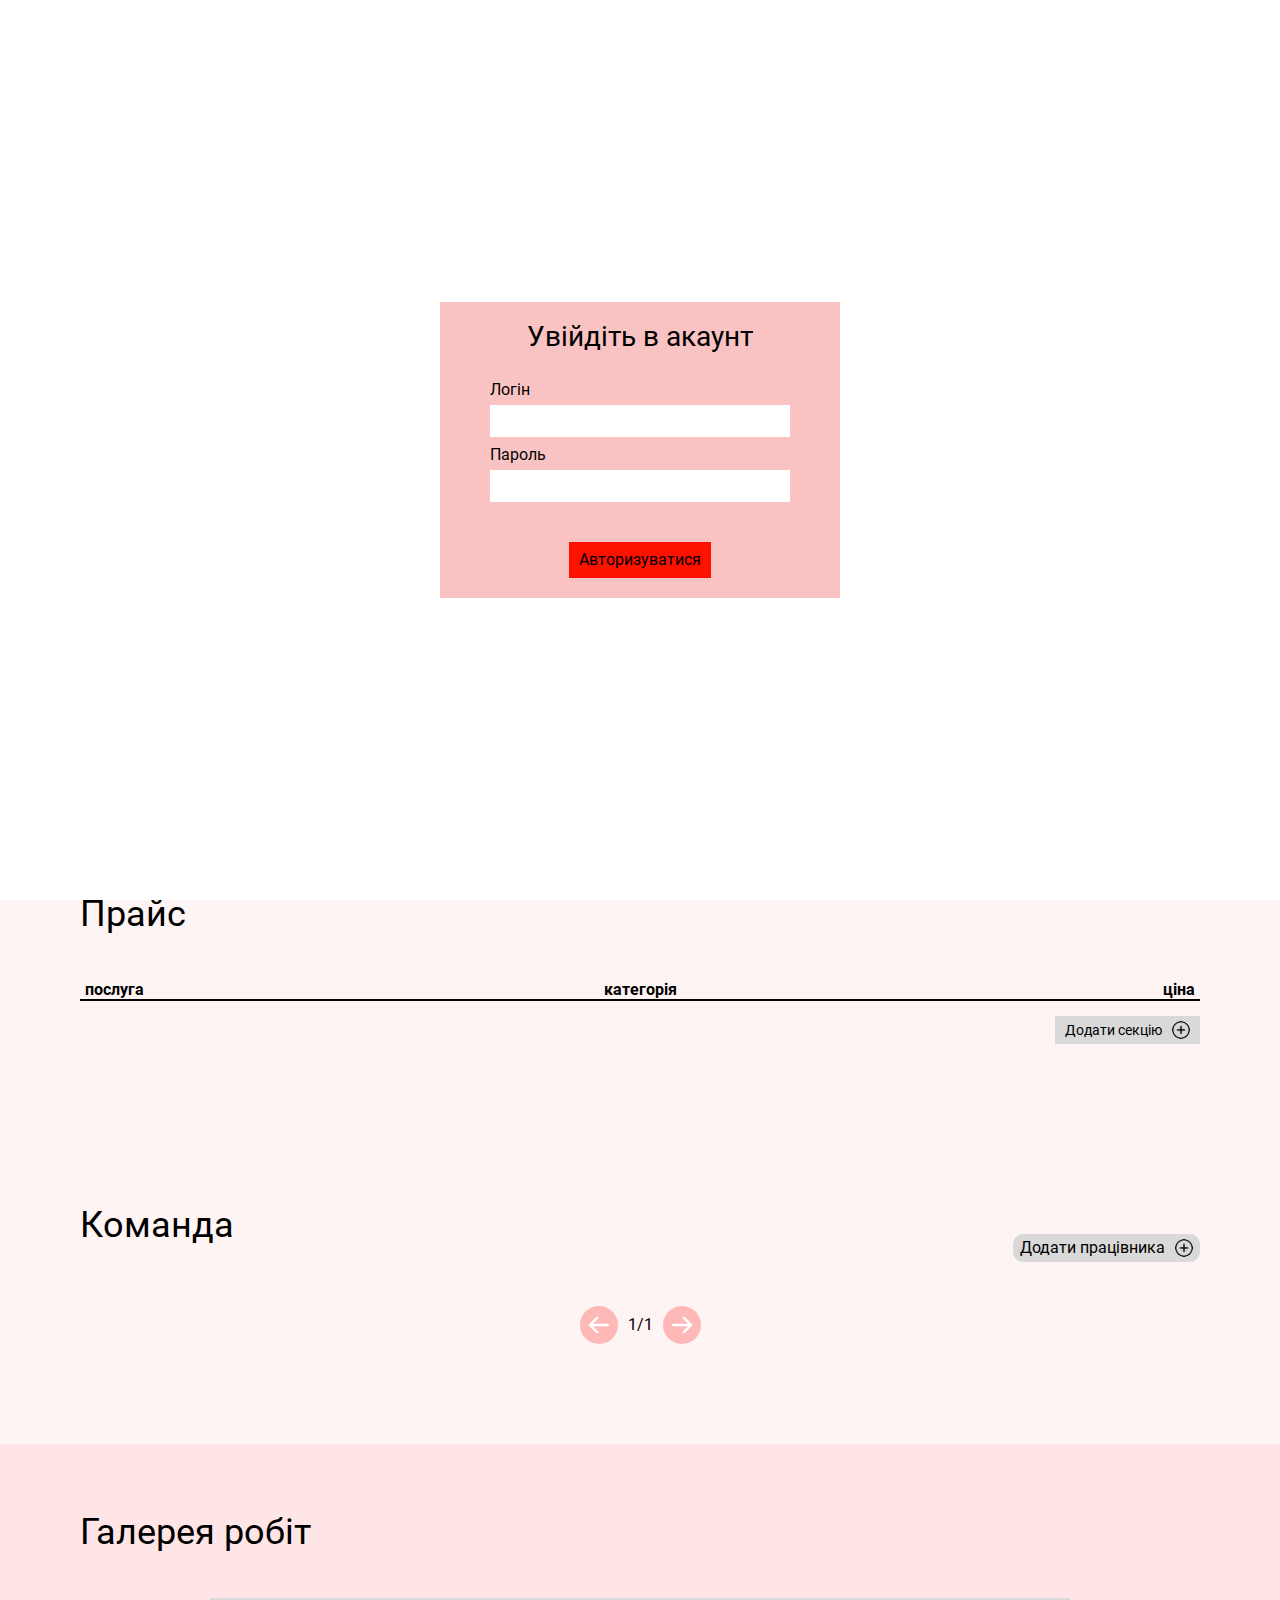
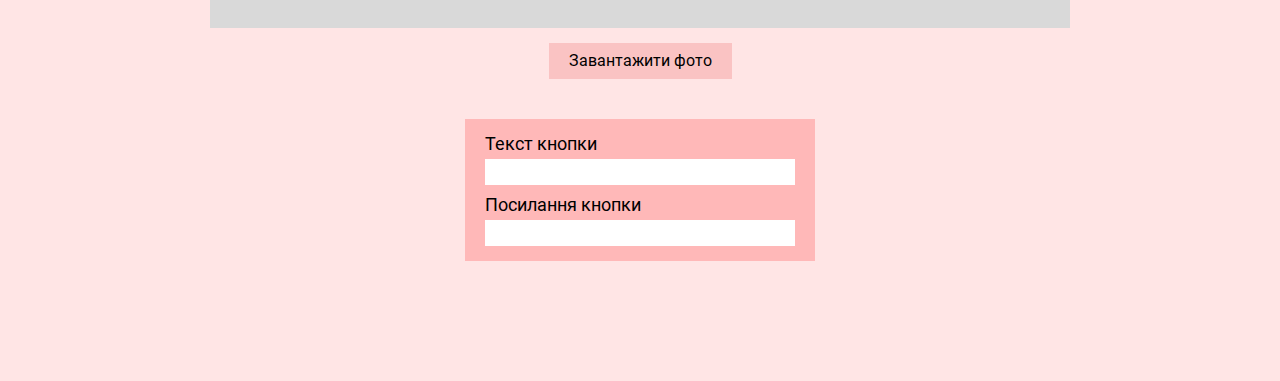
==== admin.html @ a722ee92 "Add files via upload" ====
<!DOCTYPE html>
<html id="adminPage" lang="en">
  <head>
  <meta charset="UTF-8" />
  <meta http-equiv="X-UA-Compatible" content="IE=edge" />
  <meta name="viewport" content="width=device-width, initial-scale=1.0" />
  <link rel="stylesheet" href="css/style.min.css?_v=20230524233404" />
  <title>adimn page</title>
</head>

  <body>
    <header id="adminHeader" class="header admin-header">
  <div class="admin-header__container">
    <div class="admin-header__content">
      <div class="admin-header__logo">Karamel</div>
      <div class="admin-header__controls admin-header-controls">
        <a
          class="button save-changes-button button-thin admin-header-controls__save-button"
          >Зберегти зміни</a
        >
      </div>
    </div>
  </div>
</header>

    <div class="wrapper admin-wrapper">
      <div class="admin-login" id="admin-login-form">
  <div class="admin-login-content">
    <div class="admin-login__title">Увійдіть в акаунт</div>
    <div class="admin-login__input-block">
      <label for="admin-login-username">Логін</label>
      <input id="admin-login-username" type="text" />
    </div>
    <div class="admin-login__input-block">
      <label for="admin-login-password">Пароль</label>
      <input id="admin-login-password" type="text" />
    </div>
    <div class="admin-login__submit-btn" id="admin-login__submit-btn">
      Авторизуватися
    </div>
  </div>
</div>

      <section class="hero" id="hero">
  <div class="hero__container">
    <div class="hero__content">
      <h2 class="hero__title">Домашня сторінка</h2>
      <div class="hero-content__block content-block">
        <div class="content-block__text">
          <div class="hero-input-block">
            <label for="hero-title" class="hero-input__title">Заголовок</label>
            <input
              type="text"
              id="hero-title"
              placeholder="Ведіть заголовок"
              class="hero-input__input"
            />
          </div>
          <div class="hero-input-block">
            <label for="hero-descr" class="hero-input__title"
              >Текст опису</label
            >
            <input
              type="text"
              id="hero-descr"
              placeholder="Ведіть опис"
              class="hero-input__input"
            />
          </div>

          <div class="hero-input-block">
            <label for="hero-services-block" class="hero-input__title"
              >Назва послуг</label
            >
            <div
              class="hero-input-block__menu hero-menu"
              id="hero-services-block"
            >
              <div class="hero-menu__add">+</div>
              <div class="hero-menu__content menu-content"></div>
            </div>
          </div>

          <div class="hero-input-block">
            <label for="hero-button" class="hero-input__title"
              >Текст кнопки</label
            >
            <input
              type="text"
              id="hero-button"
              placeholder="Ведіть текст кнопки"
              class="hero-input__input"
            />
          </div>
        </div>
        <div class="content-block__slider">
          <div class="hero-input-block">
            <label for="hero-slider" class="hero-input__title"
              >Зображення слайдера</label
            >
            <div class="slider-image-block"></div>
            <label for="hero-slider-button" class="hero-slider-button"
              >Завантажити фото</label
            >
            <input
              type="file"
              id="hero-slider-button"
              placeholder="Ведіть
            заголовок"
              class="hero-input__input hero-input-slider"
              accept="image/*"
              multiple
            />
          </div>
        </div>
      </div>
    </div>
  </div>
</section>
<section id="services" class="services">
  <div class="services__container">
    <div class="services__content">
      <div class="services-header">
        <h2 class="title services__title">Послуги</h2>
        <div class="add-services-button">
          <span>Додати послугу</span><img src="img/add-icon.svg" alt="" />
        </div>
      </div>
      <div class="services__list services-list">
        <!-- <div class="services-list__item services-item" id="services-item-01">
          <div class="close-list-item">x</div>
          <div class="services-item__element services-item__photo-block">
            <div class="services-item__photo"></div>
            <label
              for="services-item-01-inputFile"
              class="services-item__inputFile-button"
              >Завантажити фото</label
            >
            <input
              type="file"
              id="services-item-01-inputFile"
              class="services-item__inputFile"
              accept="image/*"
            />
          </div>
          <div class="services-item__element services-item__element-text">
            <label for="services-item-01-title" class="services-item__title"
              >Заголовок</label
            >
            <input
              type="text"
              id="services-item-01-title"
              placeholder="Ведіть заголовок"
              class="services-item__input"
            />
          </div>
          <div class="services-item__element services-item__element-text">
            <label for="services-item-01-descr" class="services-item__descr"
              >Опис</label
            >
            <input
              type="text"
              id="services-item-01-descr"
              placeholder="Ведіть опис"
              class="services-item__input"
            />
          </div>
        </div> -->
      </div>
    </div>
  </div>
</section>
<section id="price" class="price">
  <div class="price__container">
    <div class="price__content">
      <h2 class="title price__title">Прайс</h2>
      <div class="price-list">
        <div class="price-list__content">
          <div class="price-list-categories">
            <p class="price-list-categories_item">послуга</p>
            <p class="price-list-categories_item">категорія</p>
            <p class="price-list-categories_item">ціна</p>
          </div>
          <div class="price-list__content-categories">
            <!-- <div class="price-section-block">
              <div class="price-list__section price-section">
                <div class="price-section__header section-header">
                  <p class="section-header__text">
                    <input
                      type="text"
                      placeholder="Назва секції"
                      class="section-header__text-input"
                    />
                  </p>
                </div>
                <div class="price-section__body">
                  <div class="price-section__item section-item">
                    <div class="section-item-wrapper">
                      <p class="section-item__text section-item__option">
                        <input
                          type="text"
                          placeholder="Назва послуги"
                          class="section-item__option-input"
                        />
                      </p>
                      <p class="section-item__text section-item__price">
                        <input
                          type="text"
                          placeholder="Ціна послуги"
                          class="section-item__price-input"
                        />
                      </p>
                    </div>
                    <div class="section-item-close-btn"></div>
                  </div>
                </div>
              </div>
              <div class="price-section-block__add-item">
                <span>Додати ціну</span><img src="img/add-icon.svg" alt="" />
              </div>
            </div> -->
          </div>
          <div class="price-list__add-section">
            <span>Додати секцію</span>
            <img src="img/add-icon.svg" alt="" />
          </div>
        </div>
      </div>
    </div>
  </div>
</section>

<section id="team" class="team">
  <div class="team__container">
    <div class="team__content">
      <div class="team__content-header">
        <h2 class="title team__title">Команда</h2>
        <div class="team-add-member">
          <span>Додати працівника</span> <img src="img/add-icon.svg" alt="" />
        </div>
      </div>
      <div class="team__block">
        <div class="team-swiper-02 team-swiper swiper">
          <div class="team-swiper-wrapper swiper-wrapper">
            <!-- <div class="team-swiper-slide swiper-slide swiper-slide-01">
              <div class="remove-team-slide">x</div>
              <div class="team-swiper-slide__content">
                <div class="team-swiper-slide__img-block">
                  <div class="team-swiper-slide__img"></div>
                  <label for="swiper-slide-01-inputFile"
                    >Завантажити фото</label
                  >
                  <input
                    type="file"
                    id="swiper-slide-01-inputFile"
                    accept="image/*"
                  />
                </div>
                <div class="team-swiper-slide__text-block text-block">
                  <div class="text-block__position">
                    <label for="swiper-slide-01-position">Посада</label>
                    <input
                      type="text"
                      id="swiper-slide-01-position"
                      class="team-swiper-slide__inputFile"
                    />
                  </div>
                  <div class="text-block__name">
                    <label for="swiper-slide-01-name">Ім'я</label>
                    <input type="text" id="swiper-slide-01-name" />
                  </div>
                  <p class="text-block__experience">
                    <label for="swiper-slide-01-experience">Досвід</label>
                    <input type="text" id="swiper-slide-01-experience" />
                  </p>
                  <div class="text-block__description">
                    <label for="swiper-slide-01-description">Опис</label>
                    <textarea
                      id="swiper-slide-01-description"
                      name=""
                    ></textarea>
                  </div>
                  <div class="text-block__personal-services personal-services">
                    <div class="personal-services-input-block">
                      <h2 class="personal-services__title">Назва послуг</h2>
                      <div
                        class="personal-services-input-block__menu personal-services-menu"
                        id="personal-service__services-block"
                      >
                        <div class="personal-services-menu__add">+</div>
                        <div
                          class="personal-services-menu__content menu-content"
                        >
                          <div class="menu-content__item content-item">
                            <input type="text" class="content-item__input" />
                            <button class="content-item__remove">-</button>
                          </div>
                          <div class="menu-content__item content-item">
                            <input type="text" class="content-item__input" />
                            <button class="content-item__remove">-</button>
                          </div>
                        </div>
                      </div>
                    </div>
                  </div>
                  <div class="text-block__navigation navigation">
                    <div class="navigation__contacts contacts">
                      <p class="contacts__text">Контакти</p>
                      <div class="contacts-input-block">
                        <div class="contacts-input-block__header">
                          <div class="add-contacts-button">+</div>
                        </div>
                        <div class="contacts-input-block__body contacts-body">
                          <div class="contacts-body__item item-body">
                            <div class="close-item-btn">x</div>
                            <div class="item-body__item item-file">
                              <span
                                ><img src="img/telegram.svg" alt=""
                              /></span>
                              <label for="swiper-slide-01-contactsImg-1"
                                >Завантажити фото</label
                              >
                              <input
                                type="file"
                                id="swiper-slide-01-contactsImg-1"
                                accept="image/*"
                              />
                            </div>
                            <div class="item-body__item item-link">
                              <span>Посилання</span>
                              <input type="text" class="item-link-input" />
                            </div>
                          </div>
                        </div>
                      </div>
                    </div>
                  </div>
                </div>
              </div>
            </div> -->
          </div>
          <div class="team-swiper-navigation">
            <div class="team-swiper-navigation__button swiper-button-prev">
              <img src="img/arrow-left.svg" alt="" />
            </div>
            <div class="team-swiper-navigation__score"></div>
            <div class="team-swiper-navigation__button swiper-button-next">
              <img src="img/arrow-right.svg" alt="" />
            </div>
          </div>
        </div>
      </div>
    </div>
  </div>
</section>

<!-- gallery -->

<section id="gallery" class="gallery">
  <div class="gallery__container">
    <div class="gallery__content">
      <h2 class="title gallery__title">Галерея робіт</h2>
      <div class="gallery-block">
        <div class="gallery-block__body gallery-body">
          <!-- <div class="gallery-body__item"><img src="" alt="" /></div>
          <div class="gallery-body__item"><img src="" alt="" /></div>
          <div class="gallery-body__item"><img src="" alt="" /></div>
          <div class="gallery-body__item"><img src="" alt="" /></div>
          <div class="gallery-body__item"><img src="" alt="" /></div>
          <div class="gallery-body__item"><img src="" alt="" /></div> -->
        </div>
        <div class="gallery-block__input">
          <label for="gallery-inputFile">Завантажити фото</label>
          <input type="file" id="gallery-inputFile" accept="image/*" multiple />
        </div>
      </div>

      <div class="gallery__button button-gallery">
        <div class="button-gallery__item button-gallery__item-text">
          <span>Текст кнопки</span>
          <input type="text" />
        </div>
        <div class="button-gallery__item button-gallery__item-link">
          <span>Посилання кнопки</span>
          <input type="text" />
        </div>
      </div>
    </div>
  </div>
</section>

    </div>
    
    <script src="js/app.min.js?_v=20230524233404"></script>
  </body>
</html>
---- css/style.min.css ----
@font-face{font-family:Roboto;font-display:swap;src:url(../fonts/Roboto-Black.woff2) format("woff2"),url(../fonts/Roboto-Black.woff) format("woff");font-weight:900;font-style:normal}@font-face{font-family:Roboto;font-display:swap;src:url(../fonts/Roboto-Bold.woff2) format("woff2"),url(../fonts/Roboto-Bold.woff) format("woff");font-weight:700;font-style:normal}@font-face{font-family:Roboto;font-display:swap;src:url(../fonts/Roboto-Light.woff2) format("woff2"),url(../fonts/Roboto-Light.woff) format("woff");font-weight:300;font-style:normal}@font-face{font-family:Roboto;font-display:swap;src:url(../fonts/Roboto-Medium.woff2) format("woff2"),url(../fonts/Roboto-Medium.woff) format("woff");font-weight:500;font-style:normal}@font-face{font-family:Roboto;font-display:swap;src:url(../fonts/Roboto-Regular.woff2) format("woff2"),url(../fonts/Roboto-Regular.woff) format("woff");font-weight:400;font-style:normal}*,::after,::before{padding:0;margin:0;border:0;box-sizing:border-box}body,html{height:100%;line-height:1;font-style:normal;scroll-behavior:smooth}a{text-decoration:none;color:inherit;cursor:pointer}h1,h2,h3,h4,h5{padding:0;margin:0}img{width:100%;max-width:100%;height:auto}li,ul{list-style:none}.wrapper{min-height:100%;display:flex;flex-direction:column}main{flex:1 1 auto;min-height:100vh}@font-face{font-family:swiper-icons;src:url("data:application/font-woff;charset=utf-8;base64, [base64]//wADZ2x5ZgAAAywAAADMAAAD2MHtryVoZWFkAAABbAAAADAAAAA2E2+eoWhoZWEAAAGcAAAAHwAAACQC9gDzaG10eAAAAigAAAAZAAAArgJkABFsb2NhAAAC0AAAAFoAAABaFQAUGG1heHAAAAG8AAAAHwAAACAAcABAbmFtZQAAA/gAAAE5AAACXvFdBwlwb3N0AAAFNAAAAGIAAACE5s74hXjaY2BkYGAAYpf5Hu/j+W2+MnAzMYDAzaX6QjD6/4//Bxj5GA8AuRwMYGkAPywL13jaY2BkYGA88P8Agx4j+/8fQDYfA1AEBWgDAIB2BOoAeNpjYGRgYNBh4GdgYgABEMnIABJzYNADCQAACWgAsQB42mNgYfzCOIGBlYGB0YcxjYGBwR1Kf2WQZGhhYGBiYGVmgAFGBiQQkOaawtDAoMBQxXjg/wEGPcYDDA4wNUA2CCgwsAAAO4EL6gAAeNpj2M0gyAACqxgGNWBkZ2D4/wMA+xkDdgAAAHjaY2BgYGaAYBkGRgYQiAHyGMF8FgYHIM3DwMHABGQrMOgyWDLEM1T9/w8UBfEMgLzE////P/5//f/V/xv+r4eaAAeMbAxwIUYmIMHEgKYAYjUcsDAwsLKxc3BycfPw8jEQA/[base64]/uznmfPFBNODM2K7MTQ45YEAZqGP81AmGGcF3iPqOop0r1SPTaTbVkfUe4HXj97wYE+yNwWYxwWu4v1ugWHgo3S1XdZEVqWM7ET0cfnLGxWfkgR42o2PvWrDMBSFj/IHLaF0zKjRgdiVMwScNRAoWUoH78Y2icB/yIY09An6AH2Bdu/UB+yxopYshQiEvnvu0dURgDt8QeC8PDw7Fpji3fEA4z/PEJ6YOB5hKh4dj3EvXhxPqH/SKUY3rJ7srZ4FZnh1PMAtPhwP6fl2PMJMPDgeQ4rY8YT6Gzao0eAEA409DuggmTnFnOcSCiEiLMgxCiTI6Cq5DZUd3Qmp10vO0LaLTd2cjN4fOumlc7lUYbSQcZFkutRG7g6JKZKy0RmdLY680CDnEJ+UMkpFFe1RN7nxdVpXrC4aTtnaurOnYercZg2YVmLN/d/gczfEimrE/fs/bOuq29Zmn8tloORaXgZgGa78yO9/cnXm2BpaGvq25Dv9S4E9+5SIc9PqupJKhYFSSl47+Qcr1mYNAAAAeNptw0cKwkAAAMDZJA8Q7OUJvkLsPfZ6zFVERPy8qHh2YER+3i/BP83vIBLLySsoKimrqKqpa2hp6+jq6RsYGhmbmJqZSy0sraxtbO3sHRydnEMU4uR6yx7JJXveP7WrDycAAAAAAAH//wACeNpjYGRgYOABYhkgZgJCZgZNBkYGLQZtIJsFLMYAAAw3ALgAeNolizEKgDAQBCchRbC2sFER0YD6qVQiBCv/H9ezGI6Z5XBAw8CBK/m5iQQVauVbXLnOrMZv2oLdKFa8Pjuru2hJzGabmOSLzNMzvutpB3N42mNgZGBg4GKQYzBhYMxJLMlj4GBgAYow/P/PAJJhLM6sSoWKfWCAAwDAjgbRAAB42mNgYGBkAIIbCZo5IPrmUn0hGA0AO8EFTQAA") format("woff");font-weight:400;font-style:normal}:root{--swiper-theme-color:#007aff}.swiper{margin-left:auto;margin-right:auto;position:relative;overflow:hidden;list-style:none;padding:0;z-index:1}.swiper-vertical>.swiper-wrapper{flex-direction:column}.swiper-wrapper{position:relative;width:100%;height:100%;z-index:1;display:flex;transition-property:transform;box-sizing:content-box}.swiper-android .swiper-slide,.swiper-wrapper{transform:translate3d(0,0,0)}.swiper-pointer-events{touch-action:pan-y}.swiper-pointer-events.swiper-vertical{touch-action:pan-x}.swiper-slide{flex-shrink:0;width:100%;height:100%;position:relative;transition-property:transform}.swiper-slide-invisible-blank{visibility:hidden}.swiper-autoheight,.swiper-autoheight .swiper-slide{height:auto}.swiper-autoheight .swiper-wrapper{align-items:flex-start;transition-property:transform,height}.swiper-backface-hidden .swiper-slide{transform:translateZ(0);-webkit-backface-visibility:hidden;backface-visibility:hidden}.swiper-3d,.swiper-3d.swiper-css-mode .swiper-wrapper{perspective:1200px}.swiper-3d .swiper-cube-shadow,.swiper-3d .swiper-slide,.swiper-3d .swiper-slide-shadow,.swiper-3d .swiper-slide-shadow-bottom,.swiper-3d .swiper-slide-shadow-left,.swiper-3d .swiper-slide-shadow-right,.swiper-3d .swiper-slide-shadow-top,.swiper-3d .swiper-wrapper{transform-style:preserve-3d}.swiper-3d .swiper-slide-shadow,.swiper-3d .swiper-slide-shadow-bottom,.swiper-3d .swiper-slide-shadow-left,.swiper-3d .swiper-slide-shadow-right,.swiper-3d .swiper-slide-shadow-top{position:absolute;left:0;top:0;width:100%;height:100%;pointer-events:none;z-index:10}.swiper-3d .swiper-slide-shadow{background:rgba(0,0,0,.15)}.swiper-3d .swiper-slide-shadow-left{background-image:linear-gradient(to left,rgba(0,0,0,.5),rgba(0,0,0,0))}.swiper-3d .swiper-slide-shadow-right{background-image:linear-gradient(to right,rgba(0,0,0,.5),rgba(0,0,0,0))}.swiper-3d .swiper-slide-shadow-top{background-image:linear-gradient(to top,rgba(0,0,0,.5),rgba(0,0,0,0))}.swiper-3d .swiper-slide-shadow-bottom{background-image:linear-gradient(to bottom,rgba(0,0,0,.5),rgba(0,0,0,0))}.swiper-css-mode>.swiper-wrapper{overflow:auto;scrollbar-width:none;-ms-overflow-style:none}.swiper-css-mode>.swiper-wrapper::-webkit-scrollbar{display:none}.swiper-css-mode>.swiper-wrapper>.swiper-slide{scroll-snap-align:start start}.swiper-horizontal.swiper-css-mode>.swiper-wrapper{scroll-snap-type:x mandatory}.swiper-vertical.swiper-css-mode>.swiper-wrapper{scroll-snap-type:y mandatory}.swiper-centered>.swiper-wrapper::before{content:"";flex-shrink:0;order:9999}.swiper-centered.swiper-horizontal>.swiper-wrapper>.swiper-slide:first-child{-webkit-margin-start:var(--swiper-centered-offset-before);margin-inline-start:var(--swiper-centered-offset-before)}.swiper-centered.swiper-horizontal>.swiper-wrapper::before{height:100%;width:var(--swiper-centered-offset-after)}.swiper-centered.swiper-vertical>.swiper-wrapper>.swiper-slide:first-child{-webkit-margin-before:var(--swiper-centered-offset-before);margin-block-start:var(--swiper-centered-offset-before)}.swiper-centered.swiper-vertical>.swiper-wrapper::before{width:100%;height:var(--swiper-centered-offset-after)}.swiper-centered>.swiper-wrapper>.swiper-slide{scroll-snap-align:center center}body,html{background-color:#fff4f4;font-family:Roboto;font-weight:400}[class*=__container]{max-width:71.875rem;margin:0 auto;padding:0 .9375rem}.d-none{display:none!important}.title{font-weight:400;font-size:36px;line-height:42px;color:#000}.text{font-weight:400;font-size:16px;line-height:19px;color:#919299}.button{display:inline-block;background:#ff6060;border-radius:10px;color:#fff;cursor:pointer;padding:5px 15px;font-family:Roboto;font-size:1.125rem;line-height:111.1111111111%;transition:all .5s ease}.button:hover{background:#fd7b7b}.button-thin{border-radius:20px;border:1px solid #fff;padding:5px 20px;transition:all .5s ease;background-color:transparent}.button-thin:hover{color:#ff6060;background-color:#fff}input{outline:0}.burger{width:1.5rem;height:1.5rem;position:relative;cursor:pointer;position:relative;background-color:transparent}.burger__line{background-color:#fff;height:10%;width:100%;transition:all .3s ease;left:0;top:0;content:"";position:absolute}.burger__line:nth-child(1){top:23.25%}.burger__line:nth-child(2){top:46.5%}.burger__line:nth-child(3){top:69.75%}._header-scroll{position:absolute!important;top:-100%!important;left:0!important;background-color:rgba(247,245,245,.779)}._header-scroll .header__content{padding:1.875rem 0}._header-show{top:0;left:0}.toggler{display:flex;align-items:center;max-width:270px;width:100%;position:relative;background-color:#76d2f0;border:.3px solid #000;box-shadow:0 4px 4px rgba(0,0,0,.25);border-radius:7px;padding:6px 6px;outline:0;-webkit-tap-highlight-color:transparent}.toggle{position:absolute;inset:0;width:100%;height:100%;z-index:5;cursor:pointer;-moz-appearance:none;appearance:none;-webkit-appearance:none}.toggler__button{content:"";position:absolute;top:0;left:0;width:50%;height:100%;background-color:#76d2f0;z-index:2;border-radius:7px}.toggler__button-active{right:0;left:auto;top:0}.toggler__text{flex:1 1 50%;font-size:16px;line-height:160%;position:relative;z-index:3;-webkit-user-select:none;-moz-user-select:none;user-select:none;text-align:center}.toggler__text-left{color:#000}.toggler__text-right{color:rgba(1,7,13,.4)}.dropdown{margin:5px 5px;position:relative;flex:0 1 calc(50% - 10px);min-width:8.375rem}.dropdown__button{display:flex;justify-content:space-between;align-items:center;position:relative;width:100%;text-align:left;border-radius:6px;min-height:2.1875rem;height:100%;padding:.3125rem .625rem;font-family:Roboto;font-weight:400;font-size:16px;line-height:112.5%;text-shadow:0 4px 4px rgba(0,0,0,.25);background-color:#fff;cursor:pointer}.dropdown__button-text{-webkit-user-select:none;-moz-user-select:none;user-select:none;color:#000}.dropdown__button-img{flex:0 0 1.25rem;height:20px;justify-self:end;transition:all .5s ease}.dropdown__button--active,.dropdown__button:focus{outline:0;box-shadow:0 0 0 3px rgba(58,58,58,.3)}.dropdown__button--active img,.dropdown__button:focus img{transform:rotateZ(-180deg)}.dropdown__list{display:none;position:absolute;left:0;top:100%;margin:0;padding:0;list-style-type:none;background:#fff;box-shadow:0 4px 8px #2e2e2e;overflow:hidden;border-radius:6px;width:100%;max-height:250px;overflow-y:auto;z-index:1}.dropdown__list::-webkit-scrollbar{width:10px;background-color:inherit}.dropdown__list::-webkit-scrollbar-track{width:100%;background-color:#2e2e2e;border:.3px solid #000}.dropdown__list::-webkit-scrollbar-thumb{background-color:#535353;border-radius:15px}.dropdown__list-item{background-color:#fff;margin:0;padding:0;border:1px solid #2e2e2e;border-bottom:0;padding:7px 10px;font-size:16px;text-shadow:0 4px 4px rgba(0,0,0,.25);cursor:pointer}.dropdown__list-item:first-child{border-radius:6px 6px 0 0}.dropdown__list-item:last-child{border-radius:0 0 6px 6px;border-bottom:1px solid #2e2e2e}.dropdown__list-item:hover{background:#ffe5e5}.dropdown__list--visible{display:block!important}.popup-gallery{position:fixed;top:0;left:0;width:100%;height:100%;z-index:56}.popup-gallery__wrapper{position:relative;width:100%;height:100%;overflow-y:auto;padding:0 10px;background-color:rgba(0,0,0,.7)}.popup-gallery__content{width:100%;max-width:600px;height:100%;display:flex;flex-direction:column;align-items:center;margin:0 auto}.popup-gallery__close-btn{position:absolute;top:0;right:0;width:24px;height:24px;cursor:pointer}.popup-gallery__img{position:relative;margin:auto 0;padding-top:30px;width:100%}.header{color:#fff;background-color:#ff6060;z-index:50}.header__content{padding:16px 0;display:flex;flex-direction:row;align-items:center;-moz-column-gap:20px;column-gap:20px}.header__logo{font-weight:400;font-size:1.75rem;line-height:117.8571428571%}.header__nav-wrapper{flex:1 1 auto}.header__nav-wrapper .header-nav .header-nav-content{display:flex;justify-content:center;align-items:center;-moz-column-gap:1.25rem;column-gap:1.25rem;cursor:pointer;font-size:1rem;line-height:112.5%}.header__nav-wrapper .header-nav .header-nav-content__item{position:relative}.header__nav-wrapper .header-nav .header-nav-content__item::before{content:"";position:absolute;bottom:-5px;left:0;width:0;height:2px;background-color:#fff;transition:all .4s ease}.header__nav-wrapper .header-nav .header-nav-content__item:hover::before{width:100%}.header__nav-wrapper.nav-header-open{z-index:55;flex:1 1 auto;background-color:#fff4f4;position:absolute;top:60px;left:0;width:100%;height:100%;overflow-y:auto}.header__nav-wrapper.nav-header-open .header-nav{display:flex;align-items:center;justify-content:center;width:100%;height:100%;min-height:500px;position:relative}.header__nav-wrapper.nav-header-open .header-nav .header-nav-content{display:flex;flex-direction:column;justify-content:center;align-items:center;-moz-column-gap:1.25rem;column-gap:1.25rem;row-gap:20px}.header__nav-wrapper.nav-header-open .header-nav .header-nav-content__item{color:#010101;font-size:1.625rem;line-height:107.6923076923%}.header .header-controls{display:flex;align-items:center;-moz-column-gap:10px;column-gap:10px}.header .header-controls__burger{display:none}#mainPage .hero{padding:60px 0}#mainPage .hero .hero-content{display:flex;align-items:center;justify-content:space-between;position:relative}#mainPage .hero .hero-content .hero-text-block{z-index:2;flex:0 1 330px;margin:0 60px}#mainPage .hero .hero-content .hero-text-block__title{font-weight:400;font-size:2.625rem;line-height:116.6666666667%;margin-bottom:.5625rem}#mainPage .hero .hero-content .hero-text-block__text{font-weight:400;font-size:1.375rem;line-height:118.1818181818%;color:#313131;margin-bottom:1.25rem}#mainPage .hero .hero-content .hero-text-block .hero-services{padding:15px 10px;background:rgba(255,184,184,.3);-webkit-backdrop-filter:blur(2px);backdrop-filter:blur(2px);border-radius:10px;display:grid;grid-template-columns:repeat(3,1fr);-moz-column-gap:.625rem;column-gap:.625rem;row-gap:.625rem;margin-bottom:1.25rem}#mainPage .hero .hero-content .hero-text-block .hero-services__item{padding:4px 15px;background:#ff6060;border-radius:20px;display:flex;align-items:center;justify-content:center;color:#fff;font-size:1.125rem}@supports (font-size:clamp(1rem ,0.9518072289rem + 0.2409638554vw ,1.125rem)){#mainPage .hero .hero-content .hero-text-block .hero-services__item{font-size:clamp(1rem ,.9518072289rem + .2409638554vw ,1.125rem)}}@supports not (font-size:clamp(1rem ,0.9518072289rem + 0.2409638554vw ,1.125rem)){#mainPage .hero .hero-content .hero-text-block .hero-services__item{font-size:calc(1rem + .125 * (100vw - 20rem)/ 51.875)}}#mainPage .hero .hero-content .hero-text-block__button{font-size:1.25rem}#mainPage .hero .hero-content__slider-block{z-index:2;flex:0 1 624px;min-width:0}#mainPage .hero .hero-content__slider-block .hero-swiper__slide{position:relative;padding-bottom:77%}#mainPage .hero .hero-content__slider-block .hero-swiper__slide img{position:absolute;top:0;left:0;width:100%;height:100%;-o-object-fit:cover;object-fit:cover}#mainPage .hero .hero-content__slider-block .hero-swiper__navigation{margin-top:.9375rem;display:flex;align-items:center;-moz-column-gap:20px;column-gap:20px}#mainPage .hero .hero-content__slider-block .hero-swiper__navigation .hero-swiper-navigation__button{width:38px;height:38px;background-color:#ffb8b8;border-radius:50%;cursor:pointer;display:flex;align-items:center;justify-content:center}#mainPage .hero .hero-content__slider-block .hero-swiper__navigation .hero-swiper-navigation__button img{flex:0 0 24px;height:24px}#mainPage .hero-decor{position:absolute;width:100%;height:100%}#mainPage .hero-decor .hero-decor-content{position:relative;width:100%;height:100%}#mainPage .hero-decor .hero-decor-content__item{position:absolute;top:0;left:0}#mainPage .hero-decor .hero-decor-content__item-1{width:72px;height:72px;top:5.981595092%;left:-3.3928571429%}#mainPage .hero-decor .hero-decor-content__item-2{width:50px;height:50px;top:23.3128834356%;left:30%}#mainPage .hero-decor .hero-decor-content__item-3{width:72px;height:72px;top:80.2147239264%;left:1.7857142857%;transform:rotatez(38deg)}#mainPage .hero-decor .hero-decor-content__item-4{width:42px;height:42px;top:65.1840490798%;left:22.9464285714%}#mainPage .services{padding:90px 0;background:#ffe5e5}#mainPage .services__content{display:flex;flex-direction:column;position:relative;width:100%;height:100%}#mainPage .services__title{margin-bottom:2.8125rem;z-index:2}#mainPage .services .services-list{z-index:2;display:grid;grid-template-columns:repeat(3,minmax(0,280px));max-width:900px;width:100%;margin:0 auto;-moz-column-gap:30px;column-gap:30px;row-gap:20px}#mainPage .services .services-list .list-item{background:#ffb8b8;border-radius:5px;padding:10px 10px;display:flex;flex-direction:column}#mainPage .services .services-list .list-item__img{border-radius:5px;border:1px solid #ffe2e2;position:relative;padding-bottom:74%;margin-bottom:1.25rem}#mainPage .services .services-list .list-item__img img{position:absolute;top:0;left:0;width:100%;height:100%;-o-object-fit:cover;object-fit:cover}#mainPage .services .services-list .list-item__title{font-weight:500;font-size:20px;line-height:23px;color:#313131;margin-bottom:.625rem}#mainPage .services .services-list .list-item__text{font-weight:400;font-size:16px;line-height:19px;margin-bottom:1.875rem;color:#313131}#mainPage .services .services-list .list-item__buttons-block{margin-top:auto;display:flex;flex-direction:column;align-items:center;-moz-column-gap:10px;column-gap:10px;row-gap:7px}#mainPage .services .services-list .list-item__button{width:100%}#mainPage .services .services-decor{position:absolute;width:100%;max-width:100vw;height:100%}#mainPage .services .services-decor .services-decor-content{position:relative;width:100%;height:100%}#mainPage .services .services-decor .services-decor-content__item{position:absolute}#mainPage .services .services-decor .services-decor-content__item-2{width:46px;height:46px;top:0;left:16.9642857143%}#mainPage .services .services-decor .services-decor-content__item-1{width:89px;height:89px;top:-1.0298661174%;left:auto;right:3.8392857143%}#mainPage .services .services-decor .services-decor-content__item-3{width:49px;height:49px;top:71.1637487127%;right:0}#mainPage .services .services-decor .services-decor-content__item-4{width:89px;height:89px;bottom:0;left:3.9285714286%}#mainPage .price{padding:90px 0}#mainPage .price__title{margin-bottom:2.8125rem;z-index:2;position:relative}#mainPage .price__content{position:relative}#mainPage .price__content .price-list{position:relative;z-index:5;max-width:900px;width:100%;margin:0 auto}#mainPage .price__content .price-list__content .price-list-categories{display:grid;grid-template-columns:repeat(3,1fr);align-items:center;padding:0 5px;padding-bottom:.3125pxrem;border-bottom:#000 2px solid}#mainPage .price__content .price-list__content .price-list-categories_item{text-align:center;font-weight:700;font-size:16px;line-height:19px;color:#000}#mainPage .price__content .price-list__content .price-list-categories_item:nth-child(1){justify-self:flex-start}#mainPage .price__content .price-list__content .price-list-categories_item:nth-child(2){justify-self:center}#mainPage .price__content .price-list__content .price-list-categories_item:nth-child(3){justify-self:end}#mainPage .price__content .price-list .price-section .section-header{background:#ffb8b8;padding:8px 15px;display:flex;align-items:center;justify-content:center}#mainPage .price__content .price-list .price-section .section-header__text{font-weight:700;font-size:1.125rem;line-height:118.75%;color:#000}#mainPage .price__content .price-list .price-section .section-item{padding:8px 15px;display:flex;align-items:center;justify-content:space-between;-moz-column-gap:30px;column-gap:30px}@supports (padding-left:clamp(0.625rem ,0.5045180723rem + 0.6024096386vw ,0.9375rem)){#mainPage .price__content .price-list .price-section .section-item{padding-left:clamp(.625rem ,.5045180723rem + .6024096386vw ,.9375rem)}}@supports not (padding-left:clamp(0.625rem ,0.5045180723rem + 0.6024096386vw ,0.9375rem)){#mainPage .price__content .price-list .price-section .section-item{padding-left:calc(.625rem + .3125 * (100vw - 20rem)/ 51.875)}}@supports (padding-right:clamp(0.625rem ,0.5045180723rem + 0.6024096386vw ,0.9375rem)){#mainPage .price__content .price-list .price-section .section-item{padding-right:clamp(.625rem ,.5045180723rem + .6024096386vw ,.9375rem)}}@supports not (padding-right:clamp(0.625rem ,0.5045180723rem + 0.6024096386vw ,0.9375rem)){#mainPage .price__content .price-list .price-section .section-item{padding-right:calc(.625rem + .3125 * (100vw - 20rem)/ 51.875)}}#mainPage .price__content .price-list .price-section .section-item:nth-child(2n){background-color:#ffe5e5}#mainPage .price__content .price-list .price-section .section-item__option{font-size:1.125rem;line-height:111.1111111111%}#mainPage .price .price-decor{z-index:1;position:absolute;top:0;left:0;width:100%;max-width:100vw;height:100%}#mainPage .price .price-decor .price-decor-content{position:relative;width:100%;height:100%}#mainPage .price .price-decor .price-decor-content__item{position:absolute}#mainPage .price .price-decor .price-decor-content__item-2{width:46px;height:46px;top:-2.2123893805%;left:11.6964285714%}#mainPage .price .price-decor .price-decor-content__item-1{width:150px;height:150px;top:-11.0619469027%;right:0}#mainPage .price .price-decor .price-decor-content__item-3{width:150px;height:150px;bottom:-4.4247787611%;left:0}#mainPage .team{padding:70px 0 100px 0}#mainPage .team__title{margin-bottom:2.8125rem}#mainPage .team__block{max-width:900px;width:100%;margin:0 auto}#mainPage .team__block .team-swiper-hit{display:flex;justify-content:flex-end;align-items:center;color:#4c4c4c;padding:4px 15px}#mainPage .team__block .team-swiper-hit p{margin-right:.1875rem;font-weight:400;font-size:12px;line-height:14px}#mainPage .team__block .team-swiper-hit img{flex:0 0 10px;height:10px}#mainPage .team__block .team-swiper .team-swiper-wrapper .team-swiper-slide{margin:auto 0;background:#ffe5e5;border-radius:10px}#mainPage .team__block .team-swiper .team-swiper-wrapper .team-swiper-slide__content{height:100%;padding:40px 28px;display:flex;flex-direction:row;justify-content:space-between}#mainPage .team__block .team-swiper .team-swiper-wrapper .team-swiper-slide__img-block{flex:0 1 310px;width:100%;position:relative;padding-bottom:48%;margin-right:1.25rem;max-height:400px}#mainPage .team__block .team-swiper .team-swiper-wrapper .team-swiper-slide__img-block img{position:absolute;width:100%;height:100%;top:0;left:0;-o-object-fit:cover;object-fit:cover}#mainPage .team__block .team-swiper .team-swiper-wrapper .team-swiper-slide .text-block{display:flex;flex-direction:column;flex:1 1 450px}#mainPage .team__block .team-swiper .team-swiper-wrapper .team-swiper-slide .text-block__position{background-color:#ffb8b8;padding:6px 20px;color:#fff;max-width:-webkit-max-content;max-width:-moz-max-content;max-width:max-content;border-radius:20px;display:block;margin-bottom:.625rem}#mainPage .team__block .team-swiper .team-swiper-wrapper .team-swiper-slide .text-block__name{font-weight:400;font-size:1.5rem;line-height:116.6666666667%;color:#313131;margin-bottom:.3125rem}#mainPage .team__block .team-swiper .team-swiper-wrapper .team-swiper-slide .text-block__experience{font-weight:400;font-size:1rem;line-height:114.2857142857%;color:#000;margin-bottom:.9375rem}#mainPage .team__block .team-swiper .team-swiper-wrapper .team-swiper-slide .text-block__description{font-size:1rem;line-height:112.5%;flex:1 1 auto;max-height:125px;overflow-y:auto;margin-bottom:1.25rem;padding:0 10px}#mainPage .team__block .team-swiper .team-swiper-wrapper .team-swiper-slide .text-block .personal-services{margin-top:auto}#mainPage .team__block .team-swiper .team-swiper-wrapper .team-swiper-slide .text-block .personal-services__title{font-weight:400;font-size:1.125rem;line-height:112.5%;margin-bottom:.625rem}#mainPage .team__block .team-swiper .team-swiper-wrapper .team-swiper-slide .text-block .personal-services__list{margin-bottom:1.25rem}#mainPage .team__block .team-swiper .team-swiper-wrapper .team-swiper-slide .text-block .personal-services__item{display:flex;align-items:center}#mainPage .team__block .team-swiper .team-swiper-wrapper .team-swiper-slide .text-block .personal-services__item:not(:last-child){margin-bottom:.3125rem}#mainPage .team__block .team-swiper .team-swiper-wrapper .team-swiper-slide .text-block .personal-services__item .item-sircle{background:#ffb8b8;border-radius:5px;width:8px;height:8px;margin-right:.625rem;font-weight:400;font-size:1rem;line-height:114.2857142857%}#mainPage .team__block .team-swiper .team-swiper-wrapper .team-swiper-slide .text-block .navigation{display:flex;align-items:center;justify-content:space-between}#mainPage .team__block .team-swiper .team-swiper-wrapper .team-swiper-slide .text-block .navigation .contacts{display:flex;flex-direction:row;align-items:center}#mainPage .team__block .team-swiper .team-swiper-wrapper .team-swiper-slide .text-block .navigation .contacts__text{margin-right:.3125rem;font-weight:400;font-size:.875rem;line-height:114.2857142857%}#mainPage .team__block .team-swiper .team-swiper-wrapper .team-swiper-slide .text-block .navigation .contacts .contacts-block{display:flex;-moz-column-gap:.625rem;column-gap:.625rem}#mainPage .team__block .team-swiper .team-swiper-wrapper .team-swiper-slide .text-block .navigation .contacts .contacts-block__item{cursor:pointer;display:flex;align-items:center;justify-content:center}#mainPage .team__block .team-swiper .team-swiper-navigation{max-width:-webkit-max-content;max-width:-moz-max-content;max-width:max-content;margin:0 auto;margin-top:.9375rem;display:flex;-moz-column-gap:10px;column-gap:10px}#mainPage .team__block .team-swiper .team-swiper-navigation__button{cursor:pointer;background-color:#ffb8b8;width:38px;height:38px;border-radius:50%;display:flex;align-items:center;justify-content:center}@supports (padding:clamp(0.25rem ,0.1777108434rem + 0.3614457831vw ,0.4375rem)){#mainPage .team__block .team-swiper .team-swiper-navigation__button{padding:clamp(.25rem ,.1777108434rem + .3614457831vw ,.4375rem)}}@supports not (padding:clamp(0.25rem ,0.1777108434rem + 0.3614457831vw ,0.4375rem)){#mainPage .team__block .team-swiper .team-swiper-navigation__button{padding:calc(.25rem + .1875 * (100vw - 20rem)/ 51.875)}}@supports (width:clamp(1.75rem ,1.5090361446rem + 1.2048192771vw ,2.375rem)){#mainPage .team__block .team-swiper .team-swiper-navigation__button{width:clamp(1.75rem ,1.5090361446rem + 1.2048192771vw ,2.375rem)}}@supports not (width:clamp(1.75rem ,1.5090361446rem + 1.2048192771vw ,2.375rem)){#mainPage .team__block .team-swiper .team-swiper-navigation__button{width:calc(1.75rem + .625 * (100vw - 20rem)/ 51.875)}}@supports (height:clamp(1.75rem ,1.5090361446rem + 1.2048192771vw ,2.375rem)){#mainPage .team__block .team-swiper .team-swiper-navigation__button{height:clamp(1.75rem ,1.5090361446rem + 1.2048192771vw ,2.375rem)}}@supports not (height:clamp(1.75rem ,1.5090361446rem + 1.2048192771vw ,2.375rem)){#mainPage .team__block .team-swiper .team-swiper-navigation__button{height:calc(1.75rem + .625 * (100vw - 20rem)/ 51.875)}}#mainPage .team__block .team-swiper .team-swiper-navigation__score{display:flex;align-items:center;justify-content:center}#mainPage .gallery{background-color:#ffe5e5}#mainPage .gallery__content{padding:4.1875rem 0 7.5rem 0;display:flex;flex-direction:column;position:relative}#mainPage .gallery__title{position:relative;z-index:2;margin-bottom:2.8125rem}#mainPage .gallery .gallery-swiper{position:relative;z-index:2;background-color:#ffb8b8;width:100%;padding:2.1875rem 2.5rem 1.25rem 2.5rem;border-radius:15px;margin:0 auto}#mainPage .gallery .gallery-swiper .gallery-swiper-wrapper .swiper-slide-active{scale:1.1}#mainPage .gallery .gallery-swiper__slide{margin:auto 0;max-height:320px;position:relative;padding-bottom:36%;max-height:410px;cursor:pointer}#mainPage .gallery .gallery-swiper__slide img{position:absolute;top:0;left:0;width:100%;height:100%}#mainPage .gallery .gallery-swiper .gallery-swiper-navigation{max-width:-webkit-max-content;max-width:-moz-max-content;max-width:max-content;margin:0 auto;margin-top:1.875rem;display:flex;-moz-column-gap:10px;column-gap:10px}#mainPage .gallery .gallery-swiper .gallery-swiper-navigation__button{cursor:pointer;background-color:#ff6060;width:38px;height:38px;border-radius:50%;display:flex;align-items:center;justify-content:center}@supports (padding:clamp(0.25rem ,0.1777108434rem + 0.3614457831vw ,0.4375rem)){#mainPage .gallery .gallery-swiper .gallery-swiper-navigation__button{padding:clamp(.25rem ,.1777108434rem + .3614457831vw ,.4375rem)}}@supports not (padding:clamp(0.25rem ,0.1777108434rem + 0.3614457831vw ,0.4375rem)){#mainPage .gallery .gallery-swiper .gallery-swiper-navigation__button{padding:calc(.25rem + .1875 * (100vw - 20rem)/ 51.875)}}@supports (width:clamp(1.75rem ,1.5090361446rem + 1.2048192771vw ,2.375rem)){#mainPage .gallery .gallery-swiper .gallery-swiper-navigation__button{width:clamp(1.75rem ,1.5090361446rem + 1.2048192771vw ,2.375rem)}}@supports not (width:clamp(1.75rem ,1.5090361446rem + 1.2048192771vw ,2.375rem)){#mainPage .gallery .gallery-swiper .gallery-swiper-navigation__button{width:calc(1.75rem + .625 * (100vw - 20rem)/ 51.875)}}@supports (height:clamp(1.75rem ,1.5090361446rem + 1.2048192771vw ,2.375rem)){#mainPage .gallery .gallery-swiper .gallery-swiper-navigation__button{height:clamp(1.75rem ,1.5090361446rem + 1.2048192771vw ,2.375rem)}}@supports not (height:clamp(1.75rem ,1.5090361446rem + 1.2048192771vw ,2.375rem)){#mainPage .gallery .gallery-swiper .gallery-swiper-navigation__button{height:calc(1.75rem + .625 * (100vw - 20rem)/ 51.875)}}#mainPage .gallery .gallery-swiper .gallery-swiper-navigation__score{display:flex;align-items:center;justify-content:center}#mainPage .gallery__button{position:relative;z-index:2;margin-top:1.875rem;align-self:center;border:#ff6060 1px solid;background-color:initial;color:#ff6060;padding:12px 20px;border-radius:10px}#mainPage .gallery__button:hover{background-color:#ff6060;color:#fff;border:#fff 1px solid}#mainPage .gallery .gallery-decor{position:absolute;top:0;left:0;width:100%;height:100%}#mainPage .gallery .gallery-decor .gallery-decor-content{position:relative;width:100%;height:100%}#mainPage .gallery .gallery-decor .gallery-decor-content__item{position:absolute}#mainPage .gallery .gallery-decor .gallery-decor-content__item-1{width:42px;height:42px;top:6.1349693252%;left:29.2857142857%}#mainPage .gallery .gallery-decor .gallery-decor-content__item-3{width:63px;height:63px;top:1.8404907975%;right:12.0535714286%}#mainPage .gallery .gallery-decor .gallery-decor-content__item-2{width:50px;height:50px;bottom:12.2699386503%;left:5.5357142857%}#mainPage .gallery .gallery-decor .gallery-decor-content__item-4{width:91px;height:91px;bottom:9.8159509202%;right:8.0357142857%}.footer__content{padding:4.25rem 0;display:flex;color:#000;-moz-column-gap:1.25rem;column-gap:1.25rem}.footer__block-item{display:flex;flex-direction:column}.footer .footer-contacts__title{font-weight:400;font-size:1.5rem;line-height:116.6666666667%;margin-bottom:.375rem}.footer .footer-contacts__text{display:inline-block;font-weight:400;font-size:1rem;line-height:118.75%;color:#000}.footer .footer-contacts__text:not(:last-child){margin-bottom:.3125rem}.footer .footer-about{flex:1 1 auto;display:flex;flex-direction:column;align-items:center;text-align:center}.footer .footer-about__logo{font-weight:400;font-size:2.25rem;line-height:116.6666666667%;color:#ff6060;margin-bottom:.625rem}.footer .footer-about__text{font-weight:400;font-size:1rem;line-height:114.2857142857%;color:#000;margin-bottom:1.25rem}.footer .footer-about .about-contacts{display:flex;-moz-column-gap:.625rem;column-gap:.625rem;margin-bottom:3.125rem}.footer .footer-about .about-contacts__button{flex:0 0 24px;height:24px;cursor:pointer}.footer .footer-about .about-contacts__copirightin{font-size:12px;line-height:120%;text-align:center;letter-spacing:.04em;color:#8d8d8d}.footer .footer-navigation .footer-navigation-block{display:grid;grid-template-columns:repeat(2,auto);-moz-column-gap:30px;column-gap:30px;row-gap:5px}.footer .footer-navigation__title{font-weight:400;font-size:1.5rem;line-height:116.6666666667%;margin-bottom:.375rem}.footer .footer-bottom{background:#ffe5e5;padding:5px 0}.footer .footer-bottom__content{display:flex;justify-content:flex-end}.footer .footer-bottom__text{font-weight:700;font-size:12px;line-height:14px;color:#a6a3a3}.footer .footer-bottom__text a{cursor:pointer;color:#ff6060}.message-form{position:fixed;top:0;left:0;width:100%;height:100%;display:flex;align-items:center;justify-content:center;z-index:56;overflow-y:scroll}.message-form::-webkit-scrollbar{display:none}.message-form__content{min-height:600px;width:100%;max-width:35.625rem;background:#ffe5e5;border-radius:20px;padding:15px 15px 30px 15px;border:#ff9797 2px solid;position:relative}.message-form .message-form-loading{position:absolute;top:0;left:0;width:100%;height:100%;background-color:rgba(0,0,0,.7);border-radius:20px;display:flex;align-items:center;justify-content:center;color:#fff}.message-form__header{display:flex;justify-content:end}.message-form__close-button{flex:0 0 24px;width:24px;cursor:pointer}.message-form__title{font-weight:400;font-size:32px;line-height:38px;max-width:375px;margin:0 auto;text-align:center;margin-bottom:.3125rem}.message-form__text{font-weight:400;font-size:16px;line-height:19px;text-align:center;max-width:375px;margin:0 auto;margin-bottom:2.1875rem}.message-form .form__item{display:flex;flex-direction:column;max-width:18.75rem;width:100%;margin:0 auto}.message-form .form__item:not(:last-child){margin-bottom:.3125rem}.message-form .form__label{font-weight:500;font-size:16px;line-height:18px;margin-bottom:.25rem}.message-form .form__input{min-height:2.1875rem;padding:6px 10px;font-size:1rem;line-height:112.5%;border-radius:10px;outline:0}.message-form .form .form-input-coment{min-height:4.5625rem;resize:none}.message-form .form__button{display:block;background-color:#ff6060;border-radius:10px;padding:.25rem .625rem;color:#fff;max-width:220px;width:100%;cursor:pointer;font-weight:400;font-size:1rem;line-height:112.5%;margin:0 auto;margin-top:1.25rem}.message-form ._error{border:#ff6060 1px solid;box-shadow:0 0 10px #ff6060}.form-closed{opacity:0;visibility:hidden;padding:0;margin:0;width:0;height:0;overflow:hidden}.admin-header{color:#fff;background-color:#ff6060;z-index:50;width:100%;transition:all .5s ease}.admin-header__content{padding:16px 0;display:flex;flex-direction:row;justify-content:space-between;align-items:center;-moz-column-gap:20px;column-gap:20px}.admin-header__logo{font-weight:400;font-size:1.75rem;line-height:117.8571428571%}.admin-header .admin-header-controls{display:flex;align-items:center;-moz-column-gap:10px;column-gap:10px}#adminPage .admin-login{position:fixed;top:0;left:0;width:100vw;height:100vh;background-color:#fff;overflow-y:auto;z-index:50;display:flex;align-items:center;justify-content:center}#adminPage .admin-login .admin-login-content{background-color:#fac3c3;width:100%;max-width:400px;padding:20px 10px;display:flex;flex-direction:column;align-items:center}#adminPage .admin-login__title{font-size:28px;line-height:107.1428571429%;margin-bottom:1.875rem}#adminPage .admin-login__input-block{display:flex;flex-direction:column;width:100%;max-width:300px}#adminPage .admin-login__input-block:not(:last-child){margin-bottom:.625rem}#adminPage .admin-login__input-block label{margin-bottom:.4375rem}#adminPage .admin-login__input-block input{padding:7px 5px;font-size:1rem;line-height:112.5%}#adminPage .admin-login__submit-btn{margin-top:1.875rem;padding:10px 10px;background-color:#f10;cursor:pointer;-webkit-user-select:none;-moz-user-select:none;user-select:none}.admin-wrapper .hero{padding:40px 0}.admin-wrapper .hero__title{font-weight:400;font-size:2.25rem;line-height:116.6666666667%;color:#000;margin:0 auto;text-align:center;margin-bottom:2.5rem}.admin-wrapper .hero .content-block{display:flex;flex-direction:row;max-width:720px;justify-content:space-between;margin:0 auto}.admin-wrapper .hero .content-block__text{flex:0 1 50%}.admin-wrapper .hero .content-block__slider{flex:0 1 50%}.admin-wrapper .hero .content-block__slider .slider-image-block{background-color:#d9d9d9;padding:10px 10px;display:grid;grid-template-columns:repeat(4,64px);justify-content:center;gap:7px}.admin-wrapper .hero .content-block__slider .slider-image-block__item{max-width:64px;height:64px;max-height:64px;background-color:#fff;position:relative}.admin-wrapper .hero .content-block__slider .slider-image-block__item .slider-img-remove{width:15px;height:15px;position:absolute;top:-5px;right:-5px;background-color:#f10;display:flex;align-items:center;justify-content:center}.admin-wrapper .hero .content-block .hero-slider-button{padding:5px 10px;background-color:#ff7f7f;position:relative;display:flex;align-items:center;justify-content:center;font-size:1rem;line-height:118.75%;color:#000;cursor:pointer}.admin-wrapper .hero .content-block .hero-input-slider{display:none}.admin-wrapper .hero .hero-input-block{display:flex;flex-direction:column;max-width:300px}.admin-wrapper .hero .hero-input-block:not(:last-child){margin-bottom:.9375rem}.admin-wrapper .hero .hero-input-block .hero-input__title{font-weight:400;font-size:1.375rem;line-height:118.1818181818%;color:#000;margin-bottom:.625rem}.admin-wrapper .hero .hero-input-block .hero-input__input{font-size:1rem;padding:5px 10px;min-height:1.875rem;outline:0}.admin-wrapper .hero .hero-input-block .hero-menu{padding:5px 5px;background-color:#d9d9d9}.admin-wrapper .hero .hero-input-block .hero-menu__add{margin-left:auto;background-color:#ff7f7f;width:16px;height:16px;display:flex;align-items:center;justify-content:center}.admin-wrapper .hero .hero-input-block .hero-menu .menu-content{display:flex;flex-direction:column;padding:0 5px;margin-top:.3125rem}.admin-wrapper .hero .hero-input-block .hero-menu .menu-content .content-item{display:flex;flex-direction:row;align-items:center;background-color:#ffb0b0}.admin-wrapper .hero .hero-input-block .hero-menu .menu-content .content-item:not(:last-child){margin-bottom:.3125rem}.admin-wrapper .hero .hero-input-block .hero-menu .menu-content .content-item__input{outline:0;width:100%;font-size:1rem;padding:3px 7px;background-color:#ffb0b0}.admin-wrapper .hero .hero-input-block .hero-menu .menu-content .content-item__remove{flex:0 0 20px;height:20px;background-color:#f10}.admin-wrapper .services{padding:90px 0;background:#ffe5e5}.admin-wrapper .services__content{display:flex;flex-direction:column;position:relative;width:100%;height:100%}.admin-wrapper .services .services-header{margin-bottom:2.8125rem;display:flex;align-items:center;justify-content:space-between}.admin-wrapper .services .services-header .services__title{z-index:2;margin-bottom:0;margin-right:.625rem}.admin-wrapper .services .services-header .add-services-button{background-color:#d9d9d9;padding:5px 10px;text-align:center;display:flex;align-items:center;border-radius:5px;cursor:pointer}.admin-wrapper .services .services-header .add-services-button span{margin-right:.625rem}.admin-wrapper .services .services-header .add-services-button img{width:20px;height:20px}.admin-wrapper .services .services-list{z-index:2;display:grid;grid-template-columns:repeat(3,minmax(0,280px));max-width:900px;width:100%;margin:0 auto;-moz-column-gap:30px;column-gap:30px;row-gap:20px}.admin-wrapper .services .services-list .services-item{background:#ffb8b8;border-radius:5px;padding:10px 10px;display:flex;flex-direction:column;position:relative}.admin-wrapper .services .services-list .services-item .close-list-item{position:absolute;background-color:#f10;width:25px;height:25px;display:flex;align-items:center;justify-content:center;top:-10px;right:-10px;border-radius:10px;z-index:2;cursor:pointer;-webkit-user-select:none;-moz-user-select:none;user-select:none}.admin-wrapper .services .services-list .services-item__element:not(:last-child){margin-bottom:.625rem}.admin-wrapper .services .services-list .services-item__element-text{display:flex;flex-direction:column}.admin-wrapper .services .services-list .services-item__element-text label{font-size:1rem;line-height:118.75%}.admin-wrapper .services .services-list .services-item__element-text input{padding:5px 7px}.admin-wrapper .services .services-list .services-item__photo{border-radius:5px;border:1px solid #ffe2e2;position:relative;padding-bottom:74%;margin-bottom:.625rem}.admin-wrapper .services .services-list .services-item__photo img{position:absolute;top:0;left:0;width:100%;height:100%;-o-object-fit:cover;object-fit:cover}.admin-wrapper .services .services-list .services-item__inputFile-button{padding:5px 10px;background-color:#ff7f7f;position:relative;display:flex;align-items:center;justify-content:center;font-size:1rem;line-height:118.75%;color:#000;cursor:pointer}.admin-wrapper .services .services-list .services-item__inputFile{display:none}.admin-wrapper .services .services-list .services-item__input{margin-top:.3125rem;min-height:20px;outline:0}.admin-wrapper .price{padding:90px 0}.admin-wrapper .price__title{margin-bottom:2.8125rem;z-index:2;position:relative}.admin-wrapper .price__content{position:relative}.admin-wrapper .price__content .price-list-categories{display:grid;grid-template-columns:repeat(3,1fr);align-items:center;padding:0 5px;padding-bottom:.3125pxrem;border-bottom:#000 2px solid}.admin-wrapper .price__content .price-list-categories_item{text-align:center;font-weight:700;font-size:16px;line-height:19px;color:#000}.admin-wrapper .price__content .price-list-categories_item:nth-child(1){justify-self:flex-start}.admin-wrapper .price__content .price-list-categories_item:nth-child(2){justify-self:center}.admin-wrapper .price__content .price-list-categories_item:nth-child(3){justify-self:end}.admin-wrapper .price__content .price-list .price-section-block{padding:10px;background-color:#ffd4d4;border-radius:10px}.admin-wrapper .price__content .price-list .price-section-block:not(:last-child){margin-bottom:.9375rem}.admin-wrapper .price__content .price-list .price-section-block .close-price-section-button{background-color:#f10;width:22px;height:22px;display:flex;align-items:center;justify-content:center;margin-left:auto;margin-bottom:.25rem;cursor:pointer}.admin-wrapper .price__content .price-list .price-section-block .price-section .section-header{display:flex;align-items:center;justify-content:center;background-color:#ff7f7f;padding:5px}.admin-wrapper .price__content .price-list .price-section-block .price-section .section-header__text input{padding:3px 7px;font-size:1rem;line-height:112.5%;outline:0;border-radius:5px}.admin-wrapper .price__content .price-list .price-section-block .price-section__body{display:flex;flex-direction:column;row-gap:7px}.admin-wrapper .price__content .price-list .price-section-block .price-section__body .section-item{display:flex;flex-direction:row;align-items:center;background-color:#ffe5e5;justify-content:space-between}.admin-wrapper .price__content .price-list .price-section-block .price-section__body .section-item .section-item-wrapper{padding:5px 10px;display:flex;justify-content:space-between;display:flex;flex-direction:row;width:100%}.admin-wrapper .price__content .price-list .price-section-block .price-section__body .section-item .section-item-close-btn{flex:0 0 20px;height:20px;background-color:#ff7f7f;display:flex;align-items:center;justify-content:center;cursor:pointer}.admin-wrapper .price__content .price-list .price-section-block .price-section__body .section-item__option input{padding:3px 7px;font-size:1rem;line-height:112.5%;outline:0;border-radius:5px;width:100%}.admin-wrapper .price__content .price-list .price-section-block .price-section__body .section-item__price input{padding:3px 7px;font-size:1rem;line-height:112.5%;outline:0;border-radius:5px;width:100%}.admin-wrapper .price__content .price-list .price-section-block__add-item{margin-top:.625rem;display:flex;align-items:center;background-color:#d9d9d9;padding:5px 10px;margin-left:auto;max-width:-webkit-max-content;max-width:-moz-max-content;max-width:max-content;cursor:pointer}.admin-wrapper .price__content .price-list .price-section-block__add-item span{font-size:14px;line-height:16px;color:#000;margin-right:.625rem}.admin-wrapper .price__content .price-list .price-section-block__add-item img{flex:0 0 18px;height:18px}.admin-wrapper .price__content .price-list__add-section{margin-top:.9375rem;display:flex;align-items:center;background-color:#d9d9d9;padding:5px 10px;margin-left:auto;max-width:-webkit-max-content;max-width:-moz-max-content;max-width:max-content;cursor:pointer}.admin-wrapper .price__content .price-list__add-section span{font-size:14px;line-height:16px;color:#000;margin-right:.625rem}.admin-wrapper .price__content .price-list__add-section img{flex:0 0 18px;height:18px}.admin-wrapper .team{padding:70px 0 100px 0}.admin-wrapper .team__content-header{display:flex;align-items:center;justify-content:space-between}.admin-wrapper .team__content-header .team-add-member{display:flex;align-items:center;padding:5px 7px;background-color:#d9d9d9;cursor:pointer;border-radius:10px;-webkit-user-select:none;-moz-user-select:none;user-select:none}.admin-wrapper .team__content-header .team-add-member span{margin-right:.625rem}.admin-wrapper .team__content-header .team-add-member img{flex:0 0 18px;height:18px}.admin-wrapper .team__content-header .team__title{margin-bottom:2.8125rem}.admin-wrapper .team__block{max-width:600px;width:100%;margin:0 auto}.admin-wrapper .team__block .team-swiper-hit{display:flex;justify-content:flex-end;align-items:center;color:#4c4c4c;padding:4px 15px}.admin-wrapper .team__block .team-swiper-hit p{margin-right:.1875rem;font-weight:400;font-size:12px;line-height:14px}.admin-wrapper .team__block .team-swiper-hit img{flex:0 0 10px;height:10px}.admin-wrapper .team__block .team-swiper .team-swiper-wrapper .team-swiper-slide{margin:auto 0;background:#ffe5e5;border-radius:10px;position:relative}.admin-wrapper .team__block .team-swiper .team-swiper-wrapper .team-swiper-slide .remove-team-slide{position:absolute;top:5px;right:5px;background-color:#f10;width:25px;height:25px;display:flex;align-content:center;justify-content:center;border-radius:5px;line-height:normal}.admin-wrapper .team__block .team-swiper .team-swiper-wrapper .team-swiper-slide__content{height:100%;padding:40px 28px;display:flex;flex-direction:column}.admin-wrapper .team__block .team-swiper .team-swiper-wrapper .team-swiper-slide__img-block{width:100%;flex:1 1 auto;position:relative;margin-right:1.25rem;max-height:400px;padding-bottom:0;margin-bottom:1.25rem}.admin-wrapper .team__block .team-swiper .team-swiper-wrapper .team-swiper-slide__img-block .team-swiper-slide__img{position:relative;background-color:#d9d9d9;padding-bottom:40%;max-width:200px;margin-bottom:.625rem}.admin-wrapper .team__block .team-swiper .team-swiper-wrapper .team-swiper-slide__img-block .team-swiper-slide__img img{position:absolute;width:100%;height:100%;top:0;left:0;-o-object-fit:cover;object-fit:cover}.admin-wrapper .team__block .team-swiper .team-swiper-wrapper .team-swiper-slide__img-block label{padding:5px 10px;background-color:#ff7f7f;position:relative;display:flex;align-items:center;justify-content:center;font-size:1rem;line-height:118.75%;color:#000;cursor:pointer}.admin-wrapper .team__block .team-swiper .team-swiper-wrapper .team-swiper-slide__img-block input{display:none}.admin-wrapper .team__block .team-swiper .team-swiper-wrapper .team-swiper-slide .text-block{display:flex;flex-direction:column;flex:1 1 450px}.admin-wrapper .team__block .team-swiper .team-swiper-wrapper .team-swiper-slide .text-block__position{background-color:#ffb8b8;padding:6px 20px;color:#fff;max-width:-webkit-max-content;max-width:-moz-max-content;max-width:max-content;border-radius:20px;display:flex;align-items:center;margin-bottom:.625rem}.admin-wrapper .team__block .team-swiper .team-swiper-wrapper .team-swiper-slide .text-block__position label{margin-right:.625rem;font-size:16px}.admin-wrapper .team__block .team-swiper .team-swiper-wrapper .team-swiper-slide .text-block__position input{padding:5px 10px;font-size:14px;outline:0}.admin-wrapper .team__block .team-swiper .team-swiper-wrapper .team-swiper-slide .text-block__name{font-weight:400;font-size:1.5rem;line-height:116.6666666667%;color:#313131;margin-bottom:.3125rem;display:flex;flex-direction:column}.admin-wrapper .team__block .team-swiper .team-swiper-wrapper .team-swiper-slide .text-block__name label{font-size:1.5rem;line-height:108.3333333333%;margin-bottom:.625rem}.admin-wrapper .team__block .team-swiper .team-swiper-wrapper .team-swiper-slide .text-block__name input{font-size:1rem;padding:10px 5px}.admin-wrapper .team__block .team-swiper .team-swiper-wrapper .team-swiper-slide .text-block__experience{font-weight:400;font-size:1rem;line-height:114.2857142857%;color:#000;margin-bottom:.9375rem;display:flex;flex-direction:column}.admin-wrapper .team__block .team-swiper .team-swiper-wrapper .team-swiper-slide .text-block__experience label{font-size:1.5rem;line-height:108.3333333333%;margin-bottom:.625rem}.admin-wrapper .team__block .team-swiper .team-swiper-wrapper .team-swiper-slide .text-block__experience input{padding:10px 5px;font-size:1rem}.admin-wrapper .team__block .team-swiper .team-swiper-wrapper .team-swiper-slide .text-block__description{font-size:1rem;line-height:112.5%;flex:1 1 auto;max-height:none;margin-bottom:1.25rem;padding:0;display:flex;flex-direction:column}.admin-wrapper .team__block .team-swiper .team-swiper-wrapper .team-swiper-slide .text-block__description label{font-size:1.5rem;line-height:108.3333333333%;margin-bottom:.625rem}.admin-wrapper .team__block .team-swiper .team-swiper-wrapper .team-swiper-slide .text-block__description textarea{width:100%;height:100%;resize:none;min-height:150px;outline:0;padding:5px 10px}.admin-wrapper .team__block .team-swiper .team-swiper-wrapper .team-swiper-slide .text-block .personal-services__title{font-weight:400;font-size:1.375rem;line-height:118.1818181818%;color:#000}.admin-wrapper .team__block .team-swiper .team-swiper-wrapper .team-swiper-slide .text-block .personal-services .personal-services-input-block{margin-bottom:.9375rem}.admin-wrapper .team__block .team-swiper .team-swiper-wrapper .team-swiper-slide .text-block .personal-services .personal-services-input-block .personal-services-menu{background-color:#d9d9d9;max-width:300px;padding:5px 5px}.admin-wrapper .team__block .team-swiper .team-swiper-wrapper .team-swiper-slide .text-block .personal-services .personal-services-input-block .personal-services-menu__add{width:18px;height:18px;background-color:#ff7f7f;display:flex;align-items:center;justify-content:center;cursor:pointer;margin-left:auto;margin-bottom:.4375rem}.admin-wrapper .team__block .team-swiper .team-swiper-wrapper .team-swiper-slide .text-block .personal-services .personal-services-input-block .personal-services-menu .menu-content{width:100%}.admin-wrapper .team__block .team-swiper .team-swiper-wrapper .team-swiper-slide .text-block .personal-services .personal-services-input-block .personal-services-menu .menu-content .content-item{display:flex;align-items:center;width:100%}.admin-wrapper .team__block .team-swiper .team-swiper-wrapper .team-swiper-slide .text-block .personal-services .personal-services-input-block .personal-services-menu .menu-content .content-item:not(:last-child){margin-bottom:.3125rem}.admin-wrapper .team__block .team-swiper .team-swiper-wrapper .team-swiper-slide .text-block .personal-services .personal-services-input-block .personal-services-menu .menu-content .content-item__input{width:100%;padding:4px 7px}.admin-wrapper .team__block .team-swiper .team-swiper-wrapper .team-swiper-slide .text-block .personal-services .personal-services-input-block .personal-services-menu .menu-content .content-item__remove{flex:0 0 18px;height:20px;background-color:#ff7f7f;cursor:pointer}.admin-wrapper .team__block .team-swiper .team-swiper-wrapper .team-swiper-slide .text-block .navigation .contacts{display:flex;flex-direction:column;align-items:normal}.admin-wrapper .team__block .team-swiper .team-swiper-wrapper .team-swiper-slide .text-block .navigation .contacts__text{margin-right:0;font-weight:400;font-size:1.375rem;line-height:109.0909090909%;margin-bottom:.625rem}.admin-wrapper .team__block .team-swiper .team-swiper-wrapper .team-swiper-slide .text-block .navigation .contacts .contacts-input-block{background-color:#d9d9d9;padding:5px 5px;max-width:300px}.admin-wrapper .team__block .team-swiper .team-swiper-wrapper .team-swiper-slide .text-block .navigation .contacts .contacts-input-block__header .add-contacts-button{width:18px;height:18px;display:flex;align-items:center;justify-content:center;margin-left:auto;background-color:#ff7f7f;margin-bottom:.875rem;cursor:pointer}.admin-wrapper .team__block .team-swiper .team-swiper-wrapper .team-swiper-slide .text-block .navigation .contacts .contacts-input-block .contacts-body .item-body{background-color:#ffe2e2;position:relative}.admin-wrapper .team__block .team-swiper .team-swiper-wrapper .team-swiper-slide .text-block .navigation .contacts .contacts-input-block .contacts-body .item-body:not(:last-child){margin-bottom:.4375rem}.admin-wrapper .team__block .team-swiper .team-swiper-wrapper .team-swiper-slide .text-block .navigation .contacts .contacts-input-block .contacts-body .item-body .close-item-btn{position:absolute;top:-7px;right:-7px;width:14px;height:14px;background-color:#f10;display:flex;align-items:center;justify-content:center;cursor:pointer}.admin-wrapper .team__block .team-swiper .team-swiper-wrapper .team-swiper-slide .text-block .navigation .contacts .contacts-input-block .contacts-body .item-body__item{padding:5px 10px}.admin-wrapper .team__block .team-swiper .team-swiper-wrapper .team-swiper-slide .text-block .navigation .contacts .contacts-input-block .contacts-body .item-body__item:not(:last-child){margin-bottom:.3125rem}.admin-wrapper .team__block .team-swiper .team-swiper-wrapper .team-swiper-slide .text-block .navigation .contacts .contacts-input-block .contacts-body .item-body .item-file{display:flex;flex-direction:row;align-items:center;justify-content:space-between}.admin-wrapper .team__block .team-swiper .team-swiper-wrapper .team-swiper-slide .text-block .navigation .contacts .contacts-input-block .contacts-body .item-body .item-file span{font-size:16px;margin-right:10px}.admin-wrapper .team__block .team-swiper .team-swiper-wrapper .team-swiper-slide .text-block .navigation .contacts .contacts-input-block .contacts-body .item-body .item-file span img{width:25px;height:25px;background-color:#fac3c3}.admin-wrapper .team__block .team-swiper .team-swiper-wrapper .team-swiper-slide .text-block .navigation .contacts .contacts-input-block .contacts-body .item-body .item-file label{padding:5px 10px;background-color:#ff7f7f;position:relative;display:flex;align-items:center;justify-content:center;font-size:.75rem;line-height:118.75%;color:#000;cursor:pointer}.admin-wrapper .team__block .team-swiper .team-swiper-wrapper .team-swiper-slide .text-block .navigation .contacts .contacts-input-block .contacts-body .item-body .item-file input{display:none}.admin-wrapper .team__block .team-swiper .team-swiper-wrapper .team-swiper-slide .text-block .navigation .contacts .contacts-input-block .contacts-body .item-body .item-link{display:flex;flex-direction:column}.admin-wrapper .team__block .team-swiper .team-swiper-wrapper .team-swiper-slide .text-block .navigation .contacts .contacts-input-block .contacts-body .item-body .item-link span{margin-bottom:.3125rem}.admin-wrapper .team__block .team-swiper .team-swiper-wrapper .team-swiper-slide .text-block .navigation .contacts .contacts-input-block .contacts-body .item-body .item-link input{padding:3px 5px;font-size:14px}.admin-wrapper .team__block .team-swiper .team-swiper-navigation{max-width:-webkit-max-content;max-width:-moz-max-content;max-width:max-content;margin:0 auto;margin-top:.9375rem;display:flex;-moz-column-gap:10px;column-gap:10px}.admin-wrapper .team__block .team-swiper .team-swiper-navigation__button{cursor:pointer;background-color:#ffb8b8;width:38px;height:38px;border-radius:50%;display:flex;align-items:center;justify-content:center}@supports (padding:clamp(0.25rem ,0.1777108434rem + 0.3614457831vw ,0.4375rem)){.admin-wrapper .team__block .team-swiper .team-swiper-navigation__button{padding:clamp(.25rem ,.1777108434rem + .3614457831vw ,.4375rem)}}@supports not (padding:clamp(0.25rem ,0.1777108434rem + 0.3614457831vw ,0.4375rem)){.admin-wrapper .team__block .team-swiper .team-swiper-navigation__button{padding:calc(.25rem + .1875 * (100vw - 20rem)/ 51.875)}}@supports (width:clamp(1.75rem ,1.5090361446rem + 1.2048192771vw ,2.375rem)){.admin-wrapper .team__block .team-swiper .team-swiper-navigation__button{width:clamp(1.75rem ,1.5090361446rem + 1.2048192771vw ,2.375rem)}}@supports not (width:clamp(1.75rem ,1.5090361446rem + 1.2048192771vw ,2.375rem)){.admin-wrapper .team__block .team-swiper .team-swiper-navigation__button{width:calc(1.75rem + .625 * (100vw - 20rem)/ 51.875)}}@supports (height:clamp(1.75rem ,1.5090361446rem + 1.2048192771vw ,2.375rem)){.admin-wrapper .team__block .team-swiper .team-swiper-navigation__button{height:clamp(1.75rem ,1.5090361446rem + 1.2048192771vw ,2.375rem)}}@supports not (height:clamp(1.75rem ,1.5090361446rem + 1.2048192771vw ,2.375rem)){.admin-wrapper .team__block .team-swiper .team-swiper-navigation__button{height:calc(1.75rem + .625 * (100vw - 20rem)/ 51.875)}}.admin-wrapper .team__block .team-swiper .team-swiper-navigation__score{display:flex;align-items:center;justify-content:center}.admin-wrapper .gallery{background-color:#ffe5e5}.admin-wrapper .gallery__content{padding:4.1875rem 0 7.5rem 0;display:flex;flex-direction:column;position:relative}.admin-wrapper .gallery__title{position:relative;z-index:2;margin-bottom:2.8125rem}.admin-wrapper .gallery .gallery-block{width:100%;max-width:860px;margin:0 auto;margin-bottom:2.5rem}.admin-wrapper .gallery .gallery-block .gallery-body{background-color:#d9d9d9;padding:15px 15px;display:grid;grid-template-columns:repeat(4,1fr);-moz-column-gap:18px;column-gap:18px;row-gap:10px;margin-bottom:.9375rem}.admin-wrapper .gallery .gallery-block .gallery-body__item{background-color:#fac3c3;position:relative}.admin-wrapper .gallery .gallery-block .gallery-body__item .gallery-img-remove{position:absolute;cursor:pointer;top:-7px;right:-7px;background-color:#f10;width:20px;height:20px;display:flex;align-items:center;justify-content:center;border-radius:50%;-webkit-user-select:none;-moz-user-select:none;user-select:none}.admin-wrapper .gallery .gallery-block__input label{position:relative;display:block;background-color:#fac3c3;padding:10px 20px;width:-webkit-max-content;width:-moz-max-content;width:max-content;margin:0 auto;cursor:pointer}.admin-wrapper .gallery .gallery-block__input input{display:none}.admin-wrapper .gallery .button-gallery{background-color:#ffb8b8;width:100%;max-width:350px;margin:0 auto;padding:15px 20px}.admin-wrapper .gallery .button-gallery__item{display:flex;flex-direction:column}.admin-wrapper .gallery .button-gallery__item:not(:last-child){margin-bottom:.625rem}.admin-wrapper .gallery .button-gallery__item span{font-weight:400;font-size:18px;line-height:111.1111111111%;margin-bottom:.3125rem}.admin-wrapper .gallery .button-gallery__item input{padding:5px 10px;font-size:14px}@media (min-width:61.99875em){._header-scroll .header__content{padding:1.875rem 0}}@media (max-width:1280px){.dropdown{flex:1 1 auto}}@media (max-width:767.89px){#mainPage .team__block .team-swiper .team-swiper-wrapper .team-swiper-slide__content{flex-direction:column;padding:30px 15px}#mainPage .team__block .team-swiper .team-swiper-wrapper .team-swiper-slide__img-block{flex:1 1 auto;max-height:none;max-width:310px;margin:0 auto;padding-bottom:23.75rem;margin-bottom:1.875rem}#mainPage .team__block .team-swiper .team-swiper-wrapper .team-swiper-slide .text-block{flex:1 1 auto;max-height:none;max-width:600px;margin:0 auto}.admin-wrapper .team__block .team-swiper .team-swiper-wrapper .team-swiper-slide__content{flex-direction:column;padding:30px 15px}.admin-wrapper .team__block .team-swiper .team-swiper-wrapper .team-swiper-slide__img-block{flex:1 1 auto;max-height:none;max-width:100%;margin:0;padding-bottom:0;margin-bottom:1.25rem}.admin-wrapper .team__block .team-swiper .team-swiper-wrapper .team-swiper-slide .text-block{flex:1 1 auto;margin:0}}@media (max-width:767.97px){#mainPage .gallery .gallery-swiper{padding:2.1875rem 1.25rem 1.25rem 1.25rem}#mainPage .gallery .gallery-swiper__slide{padding-bottom:52%}}@media (max-width:767.98px){.admin-wrapper .gallery .gallery-block .gallery-body{grid-template-columns:repeat(3,1fr)}}@media (max-width:578.89px){#mainPage .gallery .gallery-swiper{padding:1.5625rem 1.25rem 1.25rem 1.25rem}#mainPage .gallery .gallery-swiper .gallery-swiper-wrapper .swiper-slide-active{scale:1}#mainPage .gallery .gallery-swiper__slide{padding-bottom:110%}}@media (max-width:520px){.admin-wrapper .team__content-header{flex-direction:column;margin-bottom:2.8125rem}.admin-wrapper .team__content-header .team__title{margin-bottom:.625rem}}@media (max-width:425px){.header .header-controls__sign-button{padding:.3125rem .625rem}.admin-header .admin-header-controls__save-button{padding:.3125rem .625rem}}@media (max-width:424.98px){.admin-wrapper .gallery .gallery-block .gallery-body{grid-template-columns:repeat(2,1fr)}}@media (max-width:375px){.header .header-controls__sign-button{display:none}.admin-wrapper .team__block .team-swiper .team-swiper-wrapper .team-swiper-slide .text-block__position{flex-direction:column;max-width:100%}.admin-wrapper .team__block .team-swiper .team-swiper-wrapper .team-swiper-slide .text-block__position label{margin-bottom:.625rem}.admin-wrapper .team__block .team-swiper .team-swiper-wrapper .team-swiper-slide .text-block__position input{width:100%;max-width:100%}}@media (max-width:80rem){.toggler{max-width:100%}}@media (max-width:61.99875em){[class*=__container]{max-width:48rem}.header__content{justify-content:space-between}.header__nav-wrapper{position:absolute;top:-100%}.header .header-controls__burger{display:block}#mainPage .hero .hero-content{flex-direction:column;align-items:normal}#mainPage .hero .hero-content .hero-text-block{flex:1 1 auto;margin:0 0;width:100%;margin:0 auto;margin-bottom:3.75rem}#mainPage .hero .hero-content .hero-text-block__text{margin-bottom:2.5rem}#mainPage .hero .hero-content .hero-text-block .hero-services{margin-bottom:2.5rem}#mainPage .hero .hero-content__slider-block{flex:1 1 auto}#mainPage .hero-decor .hero-decor-content__item-1{top:-10px;left:36.3269424823%}#mainPage .hero-decor .hero-decor-content__item-2{top:300px;left:18.1634712412%}#mainPage .hero-decor .hero-decor-content__item-3{top:50px;left:auto;right:0}#mainPage .hero-decor .hero-decor-content__item-4{top:240px;left:67.6084762866%}#mainPage .services .services-list{grid-template-columns:repeat(2,minmax(0,280px));max-width:-webkit-max-content;max-width:-moz-max-content;max-width:max-content;-moz-column-gap:20px;column-gap:20px;row-gap:20px}#mainPage .team__block .team-swiper .team-swiper-wrapper .team-swiper-slide .text-block .navigation{flex-direction:column-reverse;align-items:normal}#mainPage .team__block .team-swiper .team-swiper-wrapper .team-swiper-slide .text-block .navigation .contacts{margin-bottom:.625rem}.admin-wrapper .services .services-list{grid-template-columns:repeat(2,minmax(0,280px));max-width:-webkit-max-content;max-width:-moz-max-content;max-width:max-content;-moz-column-gap:20px;column-gap:20px;row-gap:20px}}@media (max-width:48rem){.admin-wrapper .hero .content-block{flex-direction:column}}@media (max-width:47.99875rem){.footer__content{flex-direction:column}.footer__block-item{display:flex;flex-direction:column;align-items:center;text-align:center}.footer__block-item:not(:last-child){margin-bottom:1.25rem}}@media (max-width:32.5rem){#mainPage .services .services-list{grid-template-columns:repeat(1,minmax(0,330px));max-width:-webkit-max-content;max-width:-moz-max-content;max-width:max-content;-moz-column-gap:20px;column-gap:20px;row-gap:20px}.admin-wrapper .services .services-list{grid-template-columns:repeat(1,minmax(0,330px));max-width:-webkit-max-content;max-width:-moz-max-content;max-width:max-content;-moz-column-gap:20px;column-gap:20px;row-gap:20px}.admin-wrapper .price__content .price-list .price-section-block .price-section__body .section-item .section-item-wrapper{flex-direction:column;row-gap:7px}.admin-wrapper .price__content .price-list .price-section-block .price-section__body .section-item__option{width:100%}.admin-wrapper .price__content .price-list .price-section-block .price-section__body .section-item__price{width:100%}}@media (max-width:26.5625rem){#mainPage .hero .hero-content .hero-text-block .hero-services{grid-template-columns:repeat(2,1fr)}}@media (max-height:600px){.message-form{align-items:normal}}
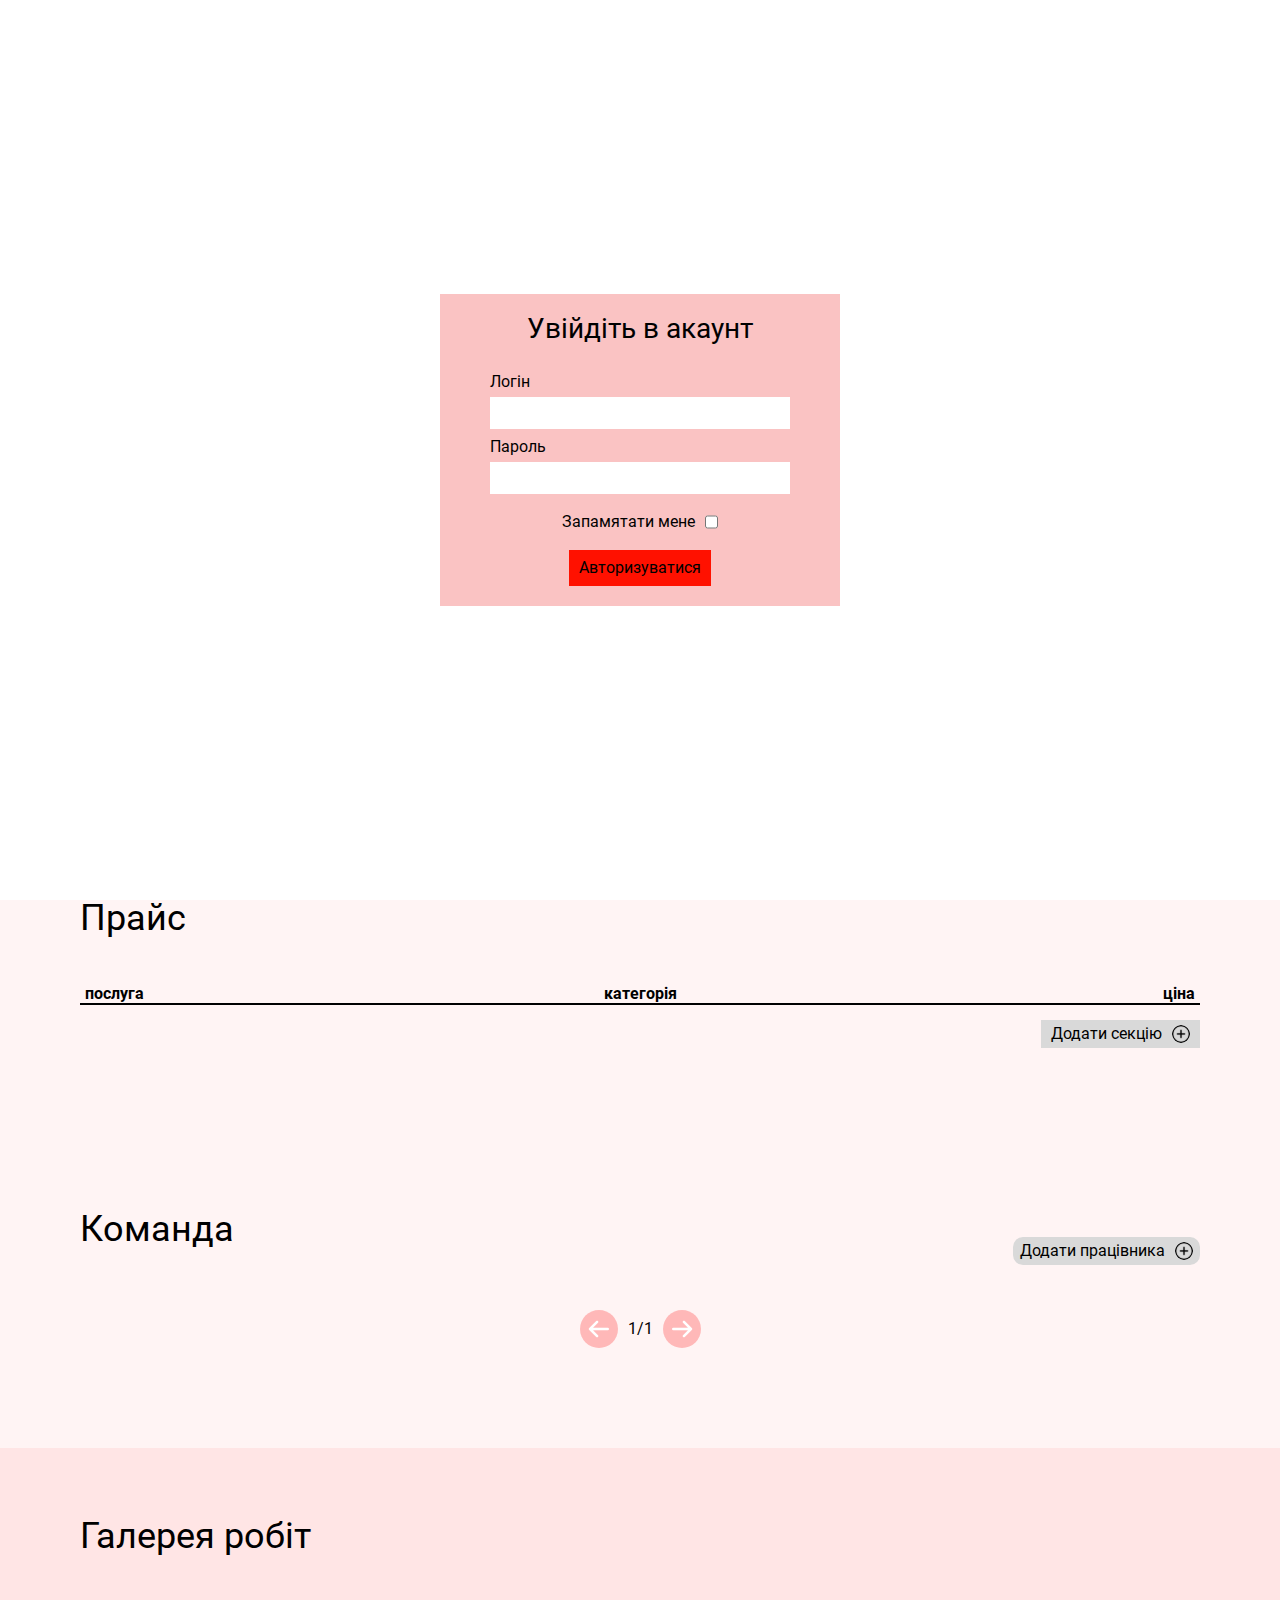
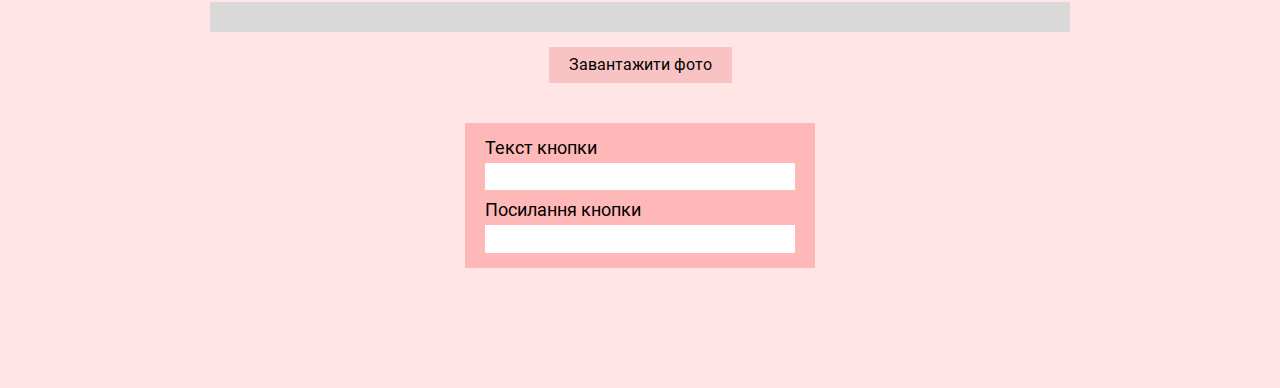
==== commit e14acc52: "Add files via upload" ====
--- a/admin.html
+++ b/admin.html
@@ -4,7 +4,7 @@
   <meta charset="UTF-8" />
   <meta http-equiv="X-UA-Compatible" content="IE=edge" />
   <meta name="viewport" content="width=device-width, initial-scale=1.0" />
-  <link rel="stylesheet" href="css/style.min.css?_v=20230524233404" />
+  <link rel="stylesheet" href="css/style.min.css?_v=20230527204847" />
   <title>adimn page</title>
 </head>
 
@@ -24,6 +24,16 @@
 </header>
 
     <div class="wrapper admin-wrapper">
+      <div id="message-popup" class="messages-popup"></div>
+
+      <div class="preloader-wrapper d-none" id="page-preloader">
+  <div class="loadingio-spinner-rolling-mg8kfkm0mgp">
+    <div class="ldio-8spb5mqdaao">
+      <div></div>
+    </div>
+  </div>
+</div>
+
       <div class="admin-login" id="admin-login-form">
   <div class="admin-login-content">
     <div class="admin-login__title">Увійдіть в акаунт</div>
@@ -34,6 +44,10 @@
     <div class="admin-login__input-block">
       <label for="admin-login-password">Пароль</label>
       <input id="admin-login-password" type="text" />
+    </div>
+    <div class="admin-login__checkbox-save">
+      <label for="admin-login-save">Запамятати мене</label>
+      <input type="checkbox" name="" id="admin-login-save" />
     </div>
     <div class="admin-login__submit-btn" id="admin-login__submit-btn">
       Авторизуватися
@@ -94,7 +108,7 @@
           </div>
         </div>
         <div class="content-block__slider">
-          <div class="hero-input-block">
+          <div class="hero-input-block hero-input-block-swiper">
             <label for="hero-slider" class="hero-input__title"
               >Зображення слайдера</label
             >
@@ -391,6 +405,6 @@
 
     </div>
     
-    <script src="js/app.min.js?_v=20230524233404"></script>
+    <script src="js/app.min.js?_v=20230527204847"></script>
   </body>
 </html>
--- a/css/style.min.css
+++ b/css/style.min.css
@@ -1 +1 @@
-@font-face{font-family:Roboto;font-display:swap;src:url(../fonts/Roboto-Black.woff2) format("woff2"),url(../fonts/Roboto-Black.woff) format("woff");font-weight:900;font-style:normal}@font-face{font-family:Roboto;font-display:swap;src:url(../fonts/Roboto-Bold.woff2) format("woff2"),url(../fonts/Roboto-Bold.woff) format("woff");font-weight:700;font-style:normal}@font-face{font-family:Roboto;font-display:swap;src:url(../fonts/Roboto-Light.woff2) format("woff2"),url(../fonts/Roboto-Light.woff) format("woff");font-weight:300;font-style:normal}@font-face{font-family:Roboto;font-display:swap;src:url(../fonts/Roboto-Medium.woff2) format("woff2"),url(../fonts/Roboto-Medium.woff) format("woff");font-weight:500;font-style:normal}@font-face{font-family:Roboto;font-display:swap;src:url(../fonts/Roboto-Regular.woff2) format("woff2"),url(../fonts/Roboto-Regular.woff) format("woff");font-weight:400;font-style:normal}*,::after,::before{padding:0;margin:0;border:0;box-sizing:border-box}body,html{height:100%;line-height:1;font-style:normal;scroll-behavior:smooth}a{text-decoration:none;color:inherit;cursor:pointer}h1,h2,h3,h4,h5{padding:0;margin:0}img{width:100%;max-width:100%;height:auto}li,ul{list-style:none}.wrapper{min-height:100%;display:flex;flex-direction:column}main{flex:1 1 auto;min-height:100vh}@font-face{font-family:swiper-icons;src:url("data:application/font-woff;charset=utf-8;base64, [base64]//wADZ2x5ZgAAAywAAADMAAAD2MHtryVoZWFkAAABbAAAADAAAAA2E2+eoWhoZWEAAAGcAAAAHwAAACQC9gDzaG10eAAAAigAAAAZAAAArgJkABFsb2NhAAAC0AAAAFoAAABaFQAUGG1heHAAAAG8AAAAHwAAACAAcABAbmFtZQAAA/gAAAE5AAACXvFdBwlwb3N0AAAFNAAAAGIAAACE5s74hXjaY2BkYGAAYpf5Hu/j+W2+MnAzMYDAzaX6QjD6/4//Bxj5GA8AuRwMYGkAPywL13jaY2BkYGA88P8Agx4j+/8fQDYfA1AEBWgDAIB2BOoAeNpjYGRgYNBh4GdgYgABEMnIABJzYNADCQAACWgAsQB42mNgYfzCOIGBlYGB0YcxjYGBwR1Kf2WQZGhhYGBiYGVmgAFGBiQQkOaawtDAoMBQxXjg/wEGPcYDDA4wNUA2CCgwsAAAO4EL6gAAeNpj2M0gyAACqxgGNWBkZ2D4/wMA+xkDdgAAAHjaY2BgYGaAYBkGRgYQiAHyGMF8FgYHIM3DwMHABGQrMOgyWDLEM1T9/w8UBfEMgLzE////P/5//f/V/xv+r4eaAAeMbAxwIUYmIMHEgKYAYjUcsDAwsLKxc3BycfPw8jEQA/[base64]/uznmfPFBNODM2K7MTQ45YEAZqGP81AmGGcF3iPqOop0r1SPTaTbVkfUe4HXj97wYE+yNwWYxwWu4v1ugWHgo3S1XdZEVqWM7ET0cfnLGxWfkgR42o2PvWrDMBSFj/IHLaF0zKjRgdiVMwScNRAoWUoH78Y2icB/yIY09An6AH2Bdu/UB+yxopYshQiEvnvu0dURgDt8QeC8PDw7Fpji3fEA4z/PEJ6YOB5hKh4dj3EvXhxPqH/SKUY3rJ7srZ4FZnh1PMAtPhwP6fl2PMJMPDgeQ4rY8YT6Gzao0eAEA409DuggmTnFnOcSCiEiLMgxCiTI6Cq5DZUd3Qmp10vO0LaLTd2cjN4fOumlc7lUYbSQcZFkutRG7g6JKZKy0RmdLY680CDnEJ+UMkpFFe1RN7nxdVpXrC4aTtnaurOnYercZg2YVmLN/d/gczfEimrE/fs/bOuq29Zmn8tloORaXgZgGa78yO9/cnXm2BpaGvq25Dv9S4E9+5SIc9PqupJKhYFSSl47+Qcr1mYNAAAAeNptw0cKwkAAAMDZJA8Q7OUJvkLsPfZ6zFVERPy8qHh2YER+3i/BP83vIBLLySsoKimrqKqpa2hp6+jq6RsYGhmbmJqZSy0sraxtbO3sHRydnEMU4uR6yx7JJXveP7WrDycAAAAAAAH//wACeNpjYGRgYOABYhkgZgJCZgZNBkYGLQZtIJsFLMYAAAw3ALgAeNolizEKgDAQBCchRbC2sFER0YD6qVQiBCv/H9ezGI6Z5XBAw8CBK/m5iQQVauVbXLnOrMZv2oLdKFa8Pjuru2hJzGabmOSLzNMzvutpB3N42mNgZGBg4GKQYzBhYMxJLMlj4GBgAYow/P/PAJJhLM6sSoWKfWCAAwDAjgbRAAB42mNgYGBkAIIbCZo5IPrmUn0hGA0AO8EFTQAA") format("woff");font-weight:400;font-style:normal}:root{--swiper-theme-color:#007aff}.swiper{margin-left:auto;margin-right:auto;position:relative;overflow:hidden;list-style:none;padding:0;z-index:1}.swiper-vertical>.swiper-wrapper{flex-direction:column}.swiper-wrapper{position:relative;width:100%;height:100%;z-index:1;display:flex;transition-property:transform;box-sizing:content-box}.swiper-android .swiper-slide,.swiper-wrapper{transform:translate3d(0,0,0)}.swiper-pointer-events{touch-action:pan-y}.swiper-pointer-events.swiper-vertical{touch-action:pan-x}.swiper-slide{flex-shrink:0;width:100%;height:100%;position:relative;transition-property:transform}.swiper-slide-invisible-blank{visibility:hidden}.swiper-autoheight,.swiper-autoheight .swiper-slide{height:auto}.swiper-autoheight .swiper-wrapper{align-items:flex-start;transition-property:transform,height}.swiper-backface-hidden .swiper-slide{transform:translateZ(0);-webkit-backface-visibility:hidden;backface-visibility:hidden}.swiper-3d,.swiper-3d.swiper-css-mode .swiper-wrapper{perspective:1200px}.swiper-3d .swiper-cube-shadow,.swiper-3d .swiper-slide,.swiper-3d .swiper-slide-shadow,.swiper-3d .swiper-slide-shadow-bottom,.swiper-3d .swiper-slide-shadow-left,.swiper-3d .swiper-slide-shadow-right,.swiper-3d .swiper-slide-shadow-top,.swiper-3d .swiper-wrapper{transform-style:preserve-3d}.swiper-3d .swiper-slide-shadow,.swiper-3d .swiper-slide-shadow-bottom,.swiper-3d .swiper-slide-shadow-left,.swiper-3d .swiper-slide-shadow-right,.swiper-3d .swiper-slide-shadow-top{position:absolute;left:0;top:0;width:100%;height:100%;pointer-events:none;z-index:10}.swiper-3d .swiper-slide-shadow{background:rgba(0,0,0,.15)}.swiper-3d .swiper-slide-shadow-left{background-image:linear-gradient(to left,rgba(0,0,0,.5),rgba(0,0,0,0))}.swiper-3d .swiper-slide-shadow-right{background-image:linear-gradient(to right,rgba(0,0,0,.5),rgba(0,0,0,0))}.swiper-3d .swiper-slide-shadow-top{background-image:linear-gradient(to top,rgba(0,0,0,.5),rgba(0,0,0,0))}.swiper-3d .swiper-slide-shadow-bottom{background-image:linear-gradient(to bottom,rgba(0,0,0,.5),rgba(0,0,0,0))}.swiper-css-mode>.swiper-wrapper{overflow:auto;scrollbar-width:none;-ms-overflow-style:none}.swiper-css-mode>.swiper-wrapper::-webkit-scrollbar{display:none}.swiper-css-mode>.swiper-wrapper>.swiper-slide{scroll-snap-align:start start}.swiper-horizontal.swiper-css-mode>.swiper-wrapper{scroll-snap-type:x mandatory}.swiper-vertical.swiper-css-mode>.swiper-wrapper{scroll-snap-type:y mandatory}.swiper-centered>.swiper-wrapper::before{content:"";flex-shrink:0;order:9999}.swiper-centered.swiper-horizontal>.swiper-wrapper>.swiper-slide:first-child{-webkit-margin-start:var(--swiper-centered-offset-before);margin-inline-start:var(--swiper-centered-offset-before)}.swiper-centered.swiper-horizontal>.swiper-wrapper::before{height:100%;width:var(--swiper-centered-offset-after)}.swiper-centered.swiper-vertical>.swiper-wrapper>.swiper-slide:first-child{-webkit-margin-before:var(--swiper-centered-offset-before);margin-block-start:var(--swiper-centered-offset-before)}.swiper-centered.swiper-vertical>.swiper-wrapper::before{width:100%;height:var(--swiper-centered-offset-after)}.swiper-centered>.swiper-wrapper>.swiper-slide{scroll-snap-align:center center}body,html{background-color:#fff4f4;font-family:Roboto;font-weight:400}[class*=__container]{max-width:71.875rem;margin:0 auto;padding:0 .9375rem}.d-none{display:none!important}.title{font-weight:400;font-size:36px;line-height:42px;color:#000}.text{font-weight:400;font-size:16px;line-height:19px;color:#919299}.button{display:inline-block;background:#ff6060;border-radius:10px;color:#fff;cursor:pointer;padding:5px 15px;font-family:Roboto;font-size:1.125rem;line-height:111.1111111111%;transition:all .5s ease}.button:hover{background:#fd7b7b}.button-thin{border-radius:20px;border:1px solid #fff;padding:5px 20px;transition:all .5s ease;background-color:transparent}.button-thin:hover{color:#ff6060;background-color:#fff}input{outline:0}.burger{width:1.5rem;height:1.5rem;position:relative;cursor:pointer;position:relative;background-color:transparent}.burger__line{background-color:#fff;height:10%;width:100%;transition:all .3s ease;left:0;top:0;content:"";position:absolute}.burger__line:nth-child(1){top:23.25%}.burger__line:nth-child(2){top:46.5%}.burger__line:nth-child(3){top:69.75%}._header-scroll{position:absolute!important;top:-100%!important;left:0!important;background-color:rgba(247,245,245,.779)}._header-scroll .header__content{padding:1.875rem 0}._header-show{top:0;left:0}.toggler{display:flex;align-items:center;max-width:270px;width:100%;position:relative;background-color:#76d2f0;border:.3px solid #000;box-shadow:0 4px 4px rgba(0,0,0,.25);border-radius:7px;padding:6px 6px;outline:0;-webkit-tap-highlight-color:transparent}.toggle{position:absolute;inset:0;width:100%;height:100%;z-index:5;cursor:pointer;-moz-appearance:none;appearance:none;-webkit-appearance:none}.toggler__button{content:"";position:absolute;top:0;left:0;width:50%;height:100%;background-color:#76d2f0;z-index:2;border-radius:7px}.toggler__button-active{right:0;left:auto;top:0}.toggler__text{flex:1 1 50%;font-size:16px;line-height:160%;position:relative;z-index:3;-webkit-user-select:none;-moz-user-select:none;user-select:none;text-align:center}.toggler__text-left{color:#000}.toggler__text-right{color:rgba(1,7,13,.4)}.dropdown{margin:5px 5px;position:relative;flex:0 1 calc(50% - 10px);min-width:8.375rem}.dropdown__button{display:flex;justify-content:space-between;align-items:center;position:relative;width:100%;text-align:left;border-radius:6px;min-height:2.1875rem;height:100%;padding:.3125rem .625rem;font-family:Roboto;font-weight:400;font-size:16px;line-height:112.5%;text-shadow:0 4px 4px rgba(0,0,0,.25);background-color:#fff;cursor:pointer}.dropdown__button-text{-webkit-user-select:none;-moz-user-select:none;user-select:none;color:#000}.dropdown__button-img{flex:0 0 1.25rem;height:20px;justify-self:end;transition:all .5s ease}.dropdown__button--active,.dropdown__button:focus{outline:0;box-shadow:0 0 0 3px rgba(58,58,58,.3)}.dropdown__button--active img,.dropdown__button:focus img{transform:rotateZ(-180deg)}.dropdown__list{display:none;position:absolute;left:0;top:100%;margin:0;padding:0;list-style-type:none;background:#fff;box-shadow:0 4px 8px #2e2e2e;overflow:hidden;border-radius:6px;width:100%;max-height:250px;overflow-y:auto;z-index:1}.dropdown__list::-webkit-scrollbar{width:10px;background-color:inherit}.dropdown__list::-webkit-scrollbar-track{width:100%;background-color:#2e2e2e;border:.3px solid #000}.dropdown__list::-webkit-scrollbar-thumb{background-color:#535353;border-radius:15px}.dropdown__list-item{background-color:#fff;margin:0;padding:0;border:1px solid #2e2e2e;border-bottom:0;padding:7px 10px;font-size:16px;text-shadow:0 4px 4px rgba(0,0,0,.25);cursor:pointer}.dropdown__list-item:first-child{border-radius:6px 6px 0 0}.dropdown__list-item:last-child{border-radius:0 0 6px 6px;border-bottom:1px solid #2e2e2e}.dropdown__list-item:hover{background:#ffe5e5}.dropdown__list--visible{display:block!important}.popup-gallery{position:fixed;top:0;left:0;width:100%;height:100%;z-index:56}.popup-gallery__wrapper{position:relative;width:100%;height:100%;overflow-y:auto;padding:0 10px;background-color:rgba(0,0,0,.7)}.popup-gallery__content{width:100%;max-width:600px;height:100%;display:flex;flex-direction:column;align-items:center;margin:0 auto}.popup-gallery__close-btn{position:absolute;top:0;right:0;width:24px;height:24px;cursor:pointer}.popup-gallery__img{position:relative;margin:auto 0;padding-top:30px;width:100%}.header{color:#fff;background-color:#ff6060;z-index:50}.header__content{padding:16px 0;display:flex;flex-direction:row;align-items:center;-moz-column-gap:20px;column-gap:20px}.header__logo{font-weight:400;font-size:1.75rem;line-height:117.8571428571%}.header__nav-wrapper{flex:1 1 auto}.header__nav-wrapper .header-nav .header-nav-content{display:flex;justify-content:center;align-items:center;-moz-column-gap:1.25rem;column-gap:1.25rem;cursor:pointer;font-size:1rem;line-height:112.5%}.header__nav-wrapper .header-nav .header-nav-content__item{position:relative}.header__nav-wrapper .header-nav .header-nav-content__item::before{content:"";position:absolute;bottom:-5px;left:0;width:0;height:2px;background-color:#fff;transition:all .4s ease}.header__nav-wrapper .header-nav .header-nav-content__item:hover::before{width:100%}.header__nav-wrapper.nav-header-open{z-index:55;flex:1 1 auto;background-color:#fff4f4;position:absolute;top:60px;left:0;width:100%;height:100%;overflow-y:auto}.header__nav-wrapper.nav-header-open .header-nav{display:flex;align-items:center;justify-content:center;width:100%;height:100%;min-height:500px;position:relative}.header__nav-wrapper.nav-header-open .header-nav .header-nav-content{display:flex;flex-direction:column;justify-content:center;align-items:center;-moz-column-gap:1.25rem;column-gap:1.25rem;row-gap:20px}.header__nav-wrapper.nav-header-open .header-nav .header-nav-content__item{color:#010101;font-size:1.625rem;line-height:107.6923076923%}.header .header-controls{display:flex;align-items:center;-moz-column-gap:10px;column-gap:10px}.header .header-controls__burger{display:none}#mainPage .hero{padding:60px 0}#mainPage .hero .hero-content{display:flex;align-items:center;justify-content:space-between;position:relative}#mainPage .hero .hero-content .hero-text-block{z-index:2;flex:0 1 330px;margin:0 60px}#mainPage .hero .hero-content .hero-text-block__title{font-weight:400;font-size:2.625rem;line-height:116.6666666667%;margin-bottom:.5625rem}#mainPage .hero .hero-content .hero-text-block__text{font-weight:400;font-size:1.375rem;line-height:118.1818181818%;color:#313131;margin-bottom:1.25rem}#mainPage .hero .hero-content .hero-text-block .hero-services{padding:15px 10px;background:rgba(255,184,184,.3);-webkit-backdrop-filter:blur(2px);backdrop-filter:blur(2px);border-radius:10px;display:grid;grid-template-columns:repeat(3,1fr);-moz-column-gap:.625rem;column-gap:.625rem;row-gap:.625rem;margin-bottom:1.25rem}#mainPage .hero .hero-content .hero-text-block .hero-services__item{padding:4px 15px;background:#ff6060;border-radius:20px;display:flex;align-items:center;justify-content:center;color:#fff;font-size:1.125rem}@supports (font-size:clamp(1rem ,0.9518072289rem + 0.2409638554vw ,1.125rem)){#mainPage .hero .hero-content .hero-text-block .hero-services__item{font-size:clamp(1rem ,.9518072289rem + .2409638554vw ,1.125rem)}}@supports not (font-size:clamp(1rem ,0.9518072289rem + 0.2409638554vw ,1.125rem)){#mainPage .hero .hero-content .hero-text-block .hero-services__item{font-size:calc(1rem + .125 * (100vw - 20rem)/ 51.875)}}#mainPage .hero .hero-content .hero-text-block__button{font-size:1.25rem}#mainPage .hero .hero-content__slider-block{z-index:2;flex:0 1 624px;min-width:0}#mainPage .hero .hero-content__slider-block .hero-swiper__slide{position:relative;padding-bottom:77%}#mainPage .hero .hero-content__slider-block .hero-swiper__slide img{position:absolute;top:0;left:0;width:100%;height:100%;-o-object-fit:cover;object-fit:cover}#mainPage .hero .hero-content__slider-block .hero-swiper__navigation{margin-top:.9375rem;display:flex;align-items:center;-moz-column-gap:20px;column-gap:20px}#mainPage .hero .hero-content__slider-block .hero-swiper__navigation .hero-swiper-navigation__button{width:38px;height:38px;background-color:#ffb8b8;border-radius:50%;cursor:pointer;display:flex;align-items:center;justify-content:center}#mainPage .hero .hero-content__slider-block .hero-swiper__navigation .hero-swiper-navigation__button img{flex:0 0 24px;height:24px}#mainPage .hero-decor{position:absolute;width:100%;height:100%}#mainPage .hero-decor .hero-decor-content{position:relative;width:100%;height:100%}#mainPage .hero-decor .hero-decor-content__item{position:absolute;top:0;left:0}#mainPage .hero-decor .hero-decor-content__item-1{width:72px;height:72px;top:5.981595092%;left:-3.3928571429%}#mainPage .hero-decor .hero-decor-content__item-2{width:50px;height:50px;top:23.3128834356%;left:30%}#mainPage .hero-decor .hero-decor-content__item-3{width:72px;height:72px;top:80.2147239264%;left:1.7857142857%;transform:rotatez(38deg)}#mainPage .hero-decor .hero-decor-content__item-4{width:42px;height:42px;top:65.1840490798%;left:22.9464285714%}#mainPage .services{padding:90px 0;background:#ffe5e5}#mainPage .services__content{display:flex;flex-direction:column;position:relative;width:100%;height:100%}#mainPage .services__title{margin-bottom:2.8125rem;z-index:2}#mainPage .services .services-list{z-index:2;display:grid;grid-template-columns:repeat(3,minmax(0,280px));max-width:900px;width:100%;margin:0 auto;-moz-column-gap:30px;column-gap:30px;row-gap:20px}#mainPage .services .services-list .list-item{background:#ffb8b8;border-radius:5px;padding:10px 10px;display:flex;flex-direction:column}#mainPage .services .services-list .list-item__img{border-radius:5px;border:1px solid #ffe2e2;position:relative;padding-bottom:74%;margin-bottom:1.25rem}#mainPage .services .services-list .list-item__img img{position:absolute;top:0;left:0;width:100%;height:100%;-o-object-fit:cover;object-fit:cover}#mainPage .services .services-list .list-item__title{font-weight:500;font-size:20px;line-height:23px;color:#313131;margin-bottom:.625rem}#mainPage .services .services-list .list-item__text{font-weight:400;font-size:16px;line-height:19px;margin-bottom:1.875rem;color:#313131}#mainPage .services .services-list .list-item__buttons-block{margin-top:auto;display:flex;flex-direction:column;align-items:center;-moz-column-gap:10px;column-gap:10px;row-gap:7px}#mainPage .services .services-list .list-item__button{width:100%}#mainPage .services .services-decor{position:absolute;width:100%;max-width:100vw;height:100%}#mainPage .services .services-decor .services-decor-content{position:relative;width:100%;height:100%}#mainPage .services .services-decor .services-decor-content__item{position:absolute}#mainPage .services .services-decor .services-decor-content__item-2{width:46px;height:46px;top:0;left:16.9642857143%}#mainPage .services .services-decor .services-decor-content__item-1{width:89px;height:89px;top:-1.0298661174%;left:auto;right:3.8392857143%}#mainPage .services .services-decor .services-decor-content__item-3{width:49px;height:49px;top:71.1637487127%;right:0}#mainPage .services .services-decor .services-decor-content__item-4{width:89px;height:89px;bottom:0;left:3.9285714286%}#mainPage .price{padding:90px 0}#mainPage .price__title{margin-bottom:2.8125rem;z-index:2;position:relative}#mainPage .price__content{position:relative}#mainPage .price__content .price-list{position:relative;z-index:5;max-width:900px;width:100%;margin:0 auto}#mainPage .price__content .price-list__content .price-list-categories{display:grid;grid-template-columns:repeat(3,1fr);align-items:center;padding:0 5px;padding-bottom:.3125pxrem;border-bottom:#000 2px solid}#mainPage .price__content .price-list__content .price-list-categories_item{text-align:center;font-weight:700;font-size:16px;line-height:19px;color:#000}#mainPage .price__content .price-list__content .price-list-categories_item:nth-child(1){justify-self:flex-start}#mainPage .price__content .price-list__content .price-list-categories_item:nth-child(2){justify-self:center}#mainPage .price__content .price-list__content .price-list-categories_item:nth-child(3){justify-self:end}#mainPage .price__content .price-list .price-section .section-header{background:#ffb8b8;padding:8px 15px;display:flex;align-items:center;justify-content:center}#mainPage .price__content .price-list .price-section .section-header__text{font-weight:700;font-size:1.125rem;line-height:118.75%;color:#000}#mainPage .price__content .price-list .price-section .section-item{padding:8px 15px;display:flex;align-items:center;justify-content:space-between;-moz-column-gap:30px;column-gap:30px}@supports (padding-left:clamp(0.625rem ,0.5045180723rem + 0.6024096386vw ,0.9375rem)){#mainPage .price__content .price-list .price-section .section-item{padding-left:clamp(.625rem ,.5045180723rem + .6024096386vw ,.9375rem)}}@supports not (padding-left:clamp(0.625rem ,0.5045180723rem + 0.6024096386vw ,0.9375rem)){#mainPage .price__content .price-list .price-section .section-item{padding-left:calc(.625rem + .3125 * (100vw - 20rem)/ 51.875)}}@supports (padding-right:clamp(0.625rem ,0.5045180723rem + 0.6024096386vw ,0.9375rem)){#mainPage .price__content .price-list .price-section .section-item{padding-right:clamp(.625rem ,.5045180723rem + .6024096386vw ,.9375rem)}}@supports not (padding-right:clamp(0.625rem ,0.5045180723rem + 0.6024096386vw ,0.9375rem)){#mainPage .price__content .price-list .price-section .section-item{padding-right:calc(.625rem + .3125 * (100vw - 20rem)/ 51.875)}}#mainPage .price__content .price-list .price-section .section-item:nth-child(2n){background-color:#ffe5e5}#mainPage .price__content .price-list .price-section .section-item__option{font-size:1.125rem;line-height:111.1111111111%}#mainPage .price .price-decor{z-index:1;position:absolute;top:0;left:0;width:100%;max-width:100vw;height:100%}#mainPage .price .price-decor .price-decor-content{position:relative;width:100%;height:100%}#mainPage .price .price-decor .price-decor-content__item{position:absolute}#mainPage .price .price-decor .price-decor-content__item-2{width:46px;height:46px;top:-2.2123893805%;left:11.6964285714%}#mainPage .price .price-decor .price-decor-content__item-1{width:150px;height:150px;top:-11.0619469027%;right:0}#mainPage .price .price-decor .price-decor-content__item-3{width:150px;height:150px;bottom:-4.4247787611%;left:0}#mainPage .team{padding:70px 0 100px 0}#mainPage .team__title{margin-bottom:2.8125rem}#mainPage .team__block{max-width:900px;width:100%;margin:0 auto}#mainPage .team__block .team-swiper-hit{display:flex;justify-content:flex-end;align-items:center;color:#4c4c4c;padding:4px 15px}#mainPage .team__block .team-swiper-hit p{margin-right:.1875rem;font-weight:400;font-size:12px;line-height:14px}#mainPage .team__block .team-swiper-hit img{flex:0 0 10px;height:10px}#mainPage .team__block .team-swiper .team-swiper-wrapper .team-swiper-slide{margin:auto 0;background:#ffe5e5;border-radius:10px}#mainPage .team__block .team-swiper .team-swiper-wrapper .team-swiper-slide__content{height:100%;padding:40px 28px;display:flex;flex-direction:row;justify-content:space-between}#mainPage .team__block .team-swiper .team-swiper-wrapper .team-swiper-slide__img-block{flex:0 1 310px;width:100%;position:relative;padding-bottom:48%;margin-right:1.25rem;max-height:400px}#mainPage .team__block .team-swiper .team-swiper-wrapper .team-swiper-slide__img-block img{position:absolute;width:100%;height:100%;top:0;left:0;-o-object-fit:cover;object-fit:cover}#mainPage .team__block .team-swiper .team-swiper-wrapper .team-swiper-slide .text-block{display:flex;flex-direction:column;flex:1 1 450px}#mainPage .team__block .team-swiper .team-swiper-wrapper .team-swiper-slide .text-block__position{background-color:#ffb8b8;padding:6px 20px;color:#fff;max-width:-webkit-max-content;max-width:-moz-max-content;max-width:max-content;border-radius:20px;display:block;margin-bottom:.625rem}#mainPage .team__block .team-swiper .team-swiper-wrapper .team-swiper-slide .text-block__name{font-weight:400;font-size:1.5rem;line-height:116.6666666667%;color:#313131;margin-bottom:.3125rem}#mainPage .team__block .team-swiper .team-swiper-wrapper .team-swiper-slide .text-block__experience{font-weight:400;font-size:1rem;line-height:114.2857142857%;color:#000;margin-bottom:.9375rem}#mainPage .team__block .team-swiper .team-swiper-wrapper .team-swiper-slide .text-block__description{font-size:1rem;line-height:112.5%;flex:1 1 auto;max-height:125px;overflow-y:auto;margin-bottom:1.25rem;padding:0 10px}#mainPage .team__block .team-swiper .team-swiper-wrapper .team-swiper-slide .text-block .personal-services{margin-top:auto}#mainPage .team__block .team-swiper .team-swiper-wrapper .team-swiper-slide .text-block .personal-services__title{font-weight:400;font-size:1.125rem;line-height:112.5%;margin-bottom:.625rem}#mainPage .team__block .team-swiper .team-swiper-wrapper .team-swiper-slide .text-block .personal-services__list{margin-bottom:1.25rem}#mainPage .team__block .team-swiper .team-swiper-wrapper .team-swiper-slide .text-block .personal-services__item{display:flex;align-items:center}#mainPage .team__block .team-swiper .team-swiper-wrapper .team-swiper-slide .text-block .personal-services__item:not(:last-child){margin-bottom:.3125rem}#mainPage .team__block .team-swiper .team-swiper-wrapper .team-swiper-slide .text-block .personal-services__item .item-sircle{background:#ffb8b8;border-radius:5px;width:8px;height:8px;margin-right:.625rem;font-weight:400;font-size:1rem;line-height:114.2857142857%}#mainPage .team__block .team-swiper .team-swiper-wrapper .team-swiper-slide .text-block .navigation{display:flex;align-items:center;justify-content:space-between}#mainPage .team__block .team-swiper .team-swiper-wrapper .team-swiper-slide .text-block .navigation .contacts{display:flex;flex-direction:row;align-items:center}#mainPage .team__block .team-swiper .team-swiper-wrapper .team-swiper-slide .text-block .navigation .contacts__text{margin-right:.3125rem;font-weight:400;font-size:.875rem;line-height:114.2857142857%}#mainPage .team__block .team-swiper .team-swiper-wrapper .team-swiper-slide .text-block .navigation .contacts .contacts-block{display:flex;-moz-column-gap:.625rem;column-gap:.625rem}#mainPage .team__block .team-swiper .team-swiper-wrapper .team-swiper-slide .text-block .navigation .contacts .contacts-block__item{cursor:pointer;display:flex;align-items:center;justify-content:center}#mainPage .team__block .team-swiper .team-swiper-navigation{max-width:-webkit-max-content;max-width:-moz-max-content;max-width:max-content;margin:0 auto;margin-top:.9375rem;display:flex;-moz-column-gap:10px;column-gap:10px}#mainPage .team__block .team-swiper .team-swiper-navigation__button{cursor:pointer;background-color:#ffb8b8;width:38px;height:38px;border-radius:50%;display:flex;align-items:center;justify-content:center}@supports (padding:clamp(0.25rem ,0.1777108434rem + 0.3614457831vw ,0.4375rem)){#mainPage .team__block .team-swiper .team-swiper-navigation__button{padding:clamp(.25rem ,.1777108434rem + .3614457831vw ,.4375rem)}}@supports not (padding:clamp(0.25rem ,0.1777108434rem + 0.3614457831vw ,0.4375rem)){#mainPage .team__block .team-swiper .team-swiper-navigation__button{padding:calc(.25rem + .1875 * (100vw - 20rem)/ 51.875)}}@supports (width:clamp(1.75rem ,1.5090361446rem + 1.2048192771vw ,2.375rem)){#mainPage .team__block .team-swiper .team-swiper-navigation__button{width:clamp(1.75rem ,1.5090361446rem + 1.2048192771vw ,2.375rem)}}@supports not (width:clamp(1.75rem ,1.5090361446rem + 1.2048192771vw ,2.375rem)){#mainPage .team__block .team-swiper .team-swiper-navigation__button{width:calc(1.75rem + .625 * (100vw - 20rem)/ 51.875)}}@supports (height:clamp(1.75rem ,1.5090361446rem + 1.2048192771vw ,2.375rem)){#mainPage .team__block .team-swiper .team-swiper-navigation__button{height:clamp(1.75rem ,1.5090361446rem + 1.2048192771vw ,2.375rem)}}@supports not (height:clamp(1.75rem ,1.5090361446rem + 1.2048192771vw ,2.375rem)){#mainPage .team__block .team-swiper .team-swiper-navigation__button{height:calc(1.75rem + .625 * (100vw - 20rem)/ 51.875)}}#mainPage .team__block .team-swiper .team-swiper-navigation__score{display:flex;align-items:center;justify-content:center}#mainPage .gallery{background-color:#ffe5e5}#mainPage .gallery__content{padding:4.1875rem 0 7.5rem 0;display:flex;flex-direction:column;position:relative}#mainPage .gallery__title{position:relative;z-index:2;margin-bottom:2.8125rem}#mainPage .gallery .gallery-swiper{position:relative;z-index:2;background-color:#ffb8b8;width:100%;padding:2.1875rem 2.5rem 1.25rem 2.5rem;border-radius:15px;margin:0 auto}#mainPage .gallery .gallery-swiper .gallery-swiper-wrapper .swiper-slide-active{scale:1.1}#mainPage .gallery .gallery-swiper__slide{margin:auto 0;max-height:320px;position:relative;padding-bottom:36%;max-height:410px;cursor:pointer}#mainPage .gallery .gallery-swiper__slide img{position:absolute;top:0;left:0;width:100%;height:100%}#mainPage .gallery .gallery-swiper .gallery-swiper-navigation{max-width:-webkit-max-content;max-width:-moz-max-content;max-width:max-content;margin:0 auto;margin-top:1.875rem;display:flex;-moz-column-gap:10px;column-gap:10px}#mainPage .gallery .gallery-swiper .gallery-swiper-navigation__button{cursor:pointer;background-color:#ff6060;width:38px;height:38px;border-radius:50%;display:flex;align-items:center;justify-content:center}@supports (padding:clamp(0.25rem ,0.1777108434rem + 0.3614457831vw ,0.4375rem)){#mainPage .gallery .gallery-swiper .gallery-swiper-navigation__button{padding:clamp(.25rem ,.1777108434rem + .3614457831vw ,.4375rem)}}@supports not (padding:clamp(0.25rem ,0.1777108434rem + 0.3614457831vw ,0.4375rem)){#mainPage .gallery .gallery-swiper .gallery-swiper-navigation__button{padding:calc(.25rem + .1875 * (100vw - 20rem)/ 51.875)}}@supports (width:clamp(1.75rem ,1.5090361446rem + 1.2048192771vw ,2.375rem)){#mainPage .gallery .gallery-swiper .gallery-swiper-navigation__button{width:clamp(1.75rem ,1.5090361446rem + 1.2048192771vw ,2.375rem)}}@supports not (width:clamp(1.75rem ,1.5090361446rem + 1.2048192771vw ,2.375rem)){#mainPage .gallery .gallery-swiper .gallery-swiper-navigation__button{width:calc(1.75rem + .625 * (100vw - 20rem)/ 51.875)}}@supports (height:clamp(1.75rem ,1.5090361446rem + 1.2048192771vw ,2.375rem)){#mainPage .gallery .gallery-swiper .gallery-swiper-navigation__button{height:clamp(1.75rem ,1.5090361446rem + 1.2048192771vw ,2.375rem)}}@supports not (height:clamp(1.75rem ,1.5090361446rem + 1.2048192771vw ,2.375rem)){#mainPage .gallery .gallery-swiper .gallery-swiper-navigation__button{height:calc(1.75rem + .625 * (100vw - 20rem)/ 51.875)}}#mainPage .gallery .gallery-swiper .gallery-swiper-navigation__score{display:flex;align-items:center;justify-content:center}#mainPage .gallery__button{position:relative;z-index:2;margin-top:1.875rem;align-self:center;border:#ff6060 1px solid;background-color:initial;color:#ff6060;padding:12px 20px;border-radius:10px}#mainPage .gallery__button:hover{background-color:#ff6060;color:#fff;border:#fff 1px solid}#mainPage .gallery .gallery-decor{position:absolute;top:0;left:0;width:100%;height:100%}#mainPage .gallery .gallery-decor .gallery-decor-content{position:relative;width:100%;height:100%}#mainPage .gallery .gallery-decor .gallery-decor-content__item{position:absolute}#mainPage .gallery .gallery-decor .gallery-decor-content__item-1{width:42px;height:42px;top:6.1349693252%;left:29.2857142857%}#mainPage .gallery .gallery-decor .gallery-decor-content__item-3{width:63px;height:63px;top:1.8404907975%;right:12.0535714286%}#mainPage .gallery .gallery-decor .gallery-decor-content__item-2{width:50px;height:50px;bottom:12.2699386503%;left:5.5357142857%}#mainPage .gallery .gallery-decor .gallery-decor-content__item-4{width:91px;height:91px;bottom:9.8159509202%;right:8.0357142857%}.footer__content{padding:4.25rem 0;display:flex;color:#000;-moz-column-gap:1.25rem;column-gap:1.25rem}.footer__block-item{display:flex;flex-direction:column}.footer .footer-contacts__title{font-weight:400;font-size:1.5rem;line-height:116.6666666667%;margin-bottom:.375rem}.footer .footer-contacts__text{display:inline-block;font-weight:400;font-size:1rem;line-height:118.75%;color:#000}.footer .footer-contacts__text:not(:last-child){margin-bottom:.3125rem}.footer .footer-about{flex:1 1 auto;display:flex;flex-direction:column;align-items:center;text-align:center}.footer .footer-about__logo{font-weight:400;font-size:2.25rem;line-height:116.6666666667%;color:#ff6060;margin-bottom:.625rem}.footer .footer-about__text{font-weight:400;font-size:1rem;line-height:114.2857142857%;color:#000;margin-bottom:1.25rem}.footer .footer-about .about-contacts{display:flex;-moz-column-gap:.625rem;column-gap:.625rem;margin-bottom:3.125rem}.footer .footer-about .about-contacts__button{flex:0 0 24px;height:24px;cursor:pointer}.footer .footer-about .about-contacts__copirightin{font-size:12px;line-height:120%;text-align:center;letter-spacing:.04em;color:#8d8d8d}.footer .footer-navigation .footer-navigation-block{display:grid;grid-template-columns:repeat(2,auto);-moz-column-gap:30px;column-gap:30px;row-gap:5px}.footer .footer-navigation__title{font-weight:400;font-size:1.5rem;line-height:116.6666666667%;margin-bottom:.375rem}.footer .footer-bottom{background:#ffe5e5;padding:5px 0}.footer .footer-bottom__content{display:flex;justify-content:flex-end}.footer .footer-bottom__text{font-weight:700;font-size:12px;line-height:14px;color:#a6a3a3}.footer .footer-bottom__text a{cursor:pointer;color:#ff6060}.message-form{position:fixed;top:0;left:0;width:100%;height:100%;display:flex;align-items:center;justify-content:center;z-index:56;overflow-y:scroll}.message-form::-webkit-scrollbar{display:none}.message-form__content{min-height:600px;width:100%;max-width:35.625rem;background:#ffe5e5;border-radius:20px;padding:15px 15px 30px 15px;border:#ff9797 2px solid;position:relative}.message-form .message-form-loading{position:absolute;top:0;left:0;width:100%;height:100%;background-color:rgba(0,0,0,.7);border-radius:20px;display:flex;align-items:center;justify-content:center;color:#fff}.message-form__header{display:flex;justify-content:end}.message-form__close-button{flex:0 0 24px;width:24px;cursor:pointer}.message-form__title{font-weight:400;font-size:32px;line-height:38px;max-width:375px;margin:0 auto;text-align:center;margin-bottom:.3125rem}.message-form__text{font-weight:400;font-size:16px;line-height:19px;text-align:center;max-width:375px;margin:0 auto;margin-bottom:2.1875rem}.message-form .form__item{display:flex;flex-direction:column;max-width:18.75rem;width:100%;margin:0 auto}.message-form .form__item:not(:last-child){margin-bottom:.3125rem}.message-form .form__label{font-weight:500;font-size:16px;line-height:18px;margin-bottom:.25rem}.message-form .form__input{min-height:2.1875rem;padding:6px 10px;font-size:1rem;line-height:112.5%;border-radius:10px;outline:0}.message-form .form .form-input-coment{min-height:4.5625rem;resize:none}.message-form .form__button{display:block;background-color:#ff6060;border-radius:10px;padding:.25rem .625rem;color:#fff;max-width:220px;width:100%;cursor:pointer;font-weight:400;font-size:1rem;line-height:112.5%;margin:0 auto;margin-top:1.25rem}.message-form ._error{border:#ff6060 1px solid;box-shadow:0 0 10px #ff6060}.form-closed{opacity:0;visibility:hidden;padding:0;margin:0;width:0;height:0;overflow:hidden}.admin-header{color:#fff;background-color:#ff6060;z-index:50;width:100%;transition:all .5s ease}.admin-header__content{padding:16px 0;display:flex;flex-direction:row;justify-content:space-between;align-items:center;-moz-column-gap:20px;column-gap:20px}.admin-header__logo{font-weight:400;font-size:1.75rem;line-height:117.8571428571%}.admin-header .admin-header-controls{display:flex;align-items:center;-moz-column-gap:10px;column-gap:10px}#adminPage .admin-login{position:fixed;top:0;left:0;width:100vw;height:100vh;background-color:#fff;overflow-y:auto;z-index:50;display:flex;align-items:center;justify-content:center}#adminPage .admin-login .admin-login-content{background-color:#fac3c3;width:100%;max-width:400px;padding:20px 10px;display:flex;flex-direction:column;align-items:center}#adminPage .admin-login__title{font-size:28px;line-height:107.1428571429%;margin-bottom:1.875rem}#adminPage .admin-login__input-block{display:flex;flex-direction:column;width:100%;max-width:300px}#adminPage .admin-login__input-block:not(:last-child){margin-bottom:.625rem}#adminPage .admin-login__input-block label{margin-bottom:.4375rem}#adminPage .admin-login__input-block input{padding:7px 5px;font-size:1rem;line-height:112.5%}#adminPage .admin-login__submit-btn{margin-top:1.875rem;padding:10px 10px;background-color:#f10;cursor:pointer;-webkit-user-select:none;-moz-user-select:none;user-select:none}.admin-wrapper .hero{padding:40px 0}.admin-wrapper .hero__title{font-weight:400;font-size:2.25rem;line-height:116.6666666667%;color:#000;margin:0 auto;text-align:center;margin-bottom:2.5rem}.admin-wrapper .hero .content-block{display:flex;flex-direction:row;max-width:720px;justify-content:space-between;margin:0 auto}.admin-wrapper .hero .content-block__text{flex:0 1 50%}.admin-wrapper .hero .content-block__slider{flex:0 1 50%}.admin-wrapper .hero .content-block__slider .slider-image-block{background-color:#d9d9d9;padding:10px 10px;display:grid;grid-template-columns:repeat(4,64px);justify-content:center;gap:7px}.admin-wrapper .hero .content-block__slider .slider-image-block__item{max-width:64px;height:64px;max-height:64px;background-color:#fff;position:relative}.admin-wrapper .hero .content-block__slider .slider-image-block__item .slider-img-remove{width:15px;height:15px;position:absolute;top:-5px;right:-5px;background-color:#f10;display:flex;align-items:center;justify-content:center}.admin-wrapper .hero .content-block .hero-slider-button{padding:5px 10px;background-color:#ff7f7f;position:relative;display:flex;align-items:center;justify-content:center;font-size:1rem;line-height:118.75%;color:#000;cursor:pointer}.admin-wrapper .hero .content-block .hero-input-slider{display:none}.admin-wrapper .hero .hero-input-block{display:flex;flex-direction:column;max-width:300px}.admin-wrapper .hero .hero-input-block:not(:last-child){margin-bottom:.9375rem}.admin-wrapper .hero .hero-input-block .hero-input__title{font-weight:400;font-size:1.375rem;line-height:118.1818181818%;color:#000;margin-bottom:.625rem}.admin-wrapper .hero .hero-input-block .hero-input__input{font-size:1rem;padding:5px 10px;min-height:1.875rem;outline:0}.admin-wrapper .hero .hero-input-block .hero-menu{padding:5px 5px;background-color:#d9d9d9}.admin-wrapper .hero .hero-input-block .hero-menu__add{margin-left:auto;background-color:#ff7f7f;width:16px;height:16px;display:flex;align-items:center;justify-content:center}.admin-wrapper .hero .hero-input-block .hero-menu .menu-content{display:flex;flex-direction:column;padding:0 5px;margin-top:.3125rem}.admin-wrapper .hero .hero-input-block .hero-menu .menu-content .content-item{display:flex;flex-direction:row;align-items:center;background-color:#ffb0b0}.admin-wrapper .hero .hero-input-block .hero-menu .menu-content .content-item:not(:last-child){margin-bottom:.3125rem}.admin-wrapper .hero .hero-input-block .hero-menu .menu-content .content-item__input{outline:0;width:100%;font-size:1rem;padding:3px 7px;background-color:#ffb0b0}.admin-wrapper .hero .hero-input-block .hero-menu .menu-content .content-item__remove{flex:0 0 20px;height:20px;background-color:#f10}.admin-wrapper .services{padding:90px 0;background:#ffe5e5}.admin-wrapper .services__content{display:flex;flex-direction:column;position:relative;width:100%;height:100%}.admin-wrapper .services .services-header{margin-bottom:2.8125rem;display:flex;align-items:center;justify-content:space-between}.admin-wrapper .services .services-header .services__title{z-index:2;margin-bottom:0;margin-right:.625rem}.admin-wrapper .services .services-header .add-services-button{background-color:#d9d9d9;padding:5px 10px;text-align:center;display:flex;align-items:center;border-radius:5px;cursor:pointer}.admin-wrapper .services .services-header .add-services-button span{margin-right:.625rem}.admin-wrapper .services .services-header .add-services-button img{width:20px;height:20px}.admin-wrapper .services .services-list{z-index:2;display:grid;grid-template-columns:repeat(3,minmax(0,280px));max-width:900px;width:100%;margin:0 auto;-moz-column-gap:30px;column-gap:30px;row-gap:20px}.admin-wrapper .services .services-list .services-item{background:#ffb8b8;border-radius:5px;padding:10px 10px;display:flex;flex-direction:column;position:relative}.admin-wrapper .services .services-list .services-item .close-list-item{position:absolute;background-color:#f10;width:25px;height:25px;display:flex;align-items:center;justify-content:center;top:-10px;right:-10px;border-radius:10px;z-index:2;cursor:pointer;-webkit-user-select:none;-moz-user-select:none;user-select:none}.admin-wrapper .services .services-list .services-item__element:not(:last-child){margin-bottom:.625rem}.admin-wrapper .services .services-list .services-item__element-text{display:flex;flex-direction:column}.admin-wrapper .services .services-list .services-item__element-text label{font-size:1rem;line-height:118.75%}.admin-wrapper .services .services-list .services-item__element-text input{padding:5px 7px}.admin-wrapper .services .services-list .services-item__photo{border-radius:5px;border:1px solid #ffe2e2;position:relative;padding-bottom:74%;margin-bottom:.625rem}.admin-wrapper .services .services-list .services-item__photo img{position:absolute;top:0;left:0;width:100%;height:100%;-o-object-fit:cover;object-fit:cover}.admin-wrapper .services .services-list .services-item__inputFile-button{padding:5px 10px;background-color:#ff7f7f;position:relative;display:flex;align-items:center;justify-content:center;font-size:1rem;line-height:118.75%;color:#000;cursor:pointer}.admin-wrapper .services .services-list .services-item__inputFile{display:none}.admin-wrapper .services .services-list .services-item__input{margin-top:.3125rem;min-height:20px;outline:0}.admin-wrapper .price{padding:90px 0}.admin-wrapper .price__title{margin-bottom:2.8125rem;z-index:2;position:relative}.admin-wrapper .price__content{position:relative}.admin-wrapper .price__content .price-list-categories{display:grid;grid-template-columns:repeat(3,1fr);align-items:center;padding:0 5px;padding-bottom:.3125pxrem;border-bottom:#000 2px solid}.admin-wrapper .price__content .price-list-categories_item{text-align:center;font-weight:700;font-size:16px;line-height:19px;color:#000}.admin-wrapper .price__content .price-list-categories_item:nth-child(1){justify-self:flex-start}.admin-wrapper .price__content .price-list-categories_item:nth-child(2){justify-self:center}.admin-wrapper .price__content .price-list-categories_item:nth-child(3){justify-self:end}.admin-wrapper .price__content .price-list .price-section-block{padding:10px;background-color:#ffd4d4;border-radius:10px}.admin-wrapper .price__content .price-list .price-section-block:not(:last-child){margin-bottom:.9375rem}.admin-wrapper .price__content .price-list .price-section-block .close-price-section-button{background-color:#f10;width:22px;height:22px;display:flex;align-items:center;justify-content:center;margin-left:auto;margin-bottom:.25rem;cursor:pointer}.admin-wrapper .price__content .price-list .price-section-block .price-section .section-header{display:flex;align-items:center;justify-content:center;background-color:#ff7f7f;padding:5px}.admin-wrapper .price__content .price-list .price-section-block .price-section .section-header__text input{padding:3px 7px;font-size:1rem;line-height:112.5%;outline:0;border-radius:5px}.admin-wrapper .price__content .price-list .price-section-block .price-section__body{display:flex;flex-direction:column;row-gap:7px}.admin-wrapper .price__content .price-list .price-section-block .price-section__body .section-item{display:flex;flex-direction:row;align-items:center;background-color:#ffe5e5;justify-content:space-between}.admin-wrapper .price__content .price-list .price-section-block .price-section__body .section-item .section-item-wrapper{padding:5px 10px;display:flex;justify-content:space-between;display:flex;flex-direction:row;width:100%}.admin-wrapper .price__content .price-list .price-section-block .price-section__body .section-item .section-item-close-btn{flex:0 0 20px;height:20px;background-color:#ff7f7f;display:flex;align-items:center;justify-content:center;cursor:pointer}.admin-wrapper .price__content .price-list .price-section-block .price-section__body .section-item__option input{padding:3px 7px;font-size:1rem;line-height:112.5%;outline:0;border-radius:5px;width:100%}.admin-wrapper .price__content .price-list .price-section-block .price-section__body .section-item__price input{padding:3px 7px;font-size:1rem;line-height:112.5%;outline:0;border-radius:5px;width:100%}.admin-wrapper .price__content .price-list .price-section-block__add-item{margin-top:.625rem;display:flex;align-items:center;background-color:#d9d9d9;padding:5px 10px;margin-left:auto;max-width:-webkit-max-content;max-width:-moz-max-content;max-width:max-content;cursor:pointer}.admin-wrapper .price__content .price-list .price-section-block__add-item span{font-size:14px;line-height:16px;color:#000;margin-right:.625rem}.admin-wrapper .price__content .price-list .price-section-block__add-item img{flex:0 0 18px;height:18px}.admin-wrapper .price__content .price-list__add-section{margin-top:.9375rem;display:flex;align-items:center;background-color:#d9d9d9;padding:5px 10px;margin-left:auto;max-width:-webkit-max-content;max-width:-moz-max-content;max-width:max-content;cursor:pointer}.admin-wrapper .price__content .price-list__add-section span{font-size:14px;line-height:16px;color:#000;margin-right:.625rem}.admin-wrapper .price__content .price-list__add-section img{flex:0 0 18px;height:18px}.admin-wrapper .team{padding:70px 0 100px 0}.admin-wrapper .team__content-header{display:flex;align-items:center;justify-content:space-between}.admin-wrapper .team__content-header .team-add-member{display:flex;align-items:center;padding:5px 7px;background-color:#d9d9d9;cursor:pointer;border-radius:10px;-webkit-user-select:none;-moz-user-select:none;user-select:none}.admin-wrapper .team__content-header .team-add-member span{margin-right:.625rem}.admin-wrapper .team__content-header .team-add-member img{flex:0 0 18px;height:18px}.admin-wrapper .team__content-header .team__title{margin-bottom:2.8125rem}.admin-wrapper .team__block{max-width:600px;width:100%;margin:0 auto}.admin-wrapper .team__block .team-swiper-hit{display:flex;justify-content:flex-end;align-items:center;color:#4c4c4c;padding:4px 15px}.admin-wrapper .team__block .team-swiper-hit p{margin-right:.1875rem;font-weight:400;font-size:12px;line-height:14px}.admin-wrapper .team__block .team-swiper-hit img{flex:0 0 10px;height:10px}.admin-wrapper .team__block .team-swiper .team-swiper-wrapper .team-swiper-slide{margin:auto 0;background:#ffe5e5;border-radius:10px;position:relative}.admin-wrapper .team__block .team-swiper .team-swiper-wrapper .team-swiper-slide .remove-team-slide{position:absolute;top:5px;right:5px;background-color:#f10;width:25px;height:25px;display:flex;align-content:center;justify-content:center;border-radius:5px;line-height:normal}.admin-wrapper .team__block .team-swiper .team-swiper-wrapper .team-swiper-slide__content{height:100%;padding:40px 28px;display:flex;flex-direction:column}.admin-wrapper .team__block .team-swiper .team-swiper-wrapper .team-swiper-slide__img-block{width:100%;flex:1 1 auto;position:relative;margin-right:1.25rem;max-height:400px;padding-bottom:0;margin-bottom:1.25rem}.admin-wrapper .team__block .team-swiper .team-swiper-wrapper .team-swiper-slide__img-block .team-swiper-slide__img{position:relative;background-color:#d9d9d9;padding-bottom:40%;max-width:200px;margin-bottom:.625rem}.admin-wrapper .team__block .team-swiper .team-swiper-wrapper .team-swiper-slide__img-block .team-swiper-slide__img img{position:absolute;width:100%;height:100%;top:0;left:0;-o-object-fit:cover;object-fit:cover}.admin-wrapper .team__block .team-swiper .team-swiper-wrapper .team-swiper-slide__img-block label{padding:5px 10px;background-color:#ff7f7f;position:relative;display:flex;align-items:center;justify-content:center;font-size:1rem;line-height:118.75%;color:#000;cursor:pointer}.admin-wrapper .team__block .team-swiper .team-swiper-wrapper .team-swiper-slide__img-block input{display:none}.admin-wrapper .team__block .team-swiper .team-swiper-wrapper .team-swiper-slide .text-block{display:flex;flex-direction:column;flex:1 1 450px}.admin-wrapper .team__block .team-swiper .team-swiper-wrapper .team-swiper-slide .text-block__position{background-color:#ffb8b8;padding:6px 20px;color:#fff;max-width:-webkit-max-content;max-width:-moz-max-content;max-width:max-content;border-radius:20px;display:flex;align-items:center;margin-bottom:.625rem}.admin-wrapper .team__block .team-swiper .team-swiper-wrapper .team-swiper-slide .text-block__position label{margin-right:.625rem;font-size:16px}.admin-wrapper .team__block .team-swiper .team-swiper-wrapper .team-swiper-slide .text-block__position input{padding:5px 10px;font-size:14px;outline:0}.admin-wrapper .team__block .team-swiper .team-swiper-wrapper .team-swiper-slide .text-block__name{font-weight:400;font-size:1.5rem;line-height:116.6666666667%;color:#313131;margin-bottom:.3125rem;display:flex;flex-direction:column}.admin-wrapper .team__block .team-swiper .team-swiper-wrapper .team-swiper-slide .text-block__name label{font-size:1.5rem;line-height:108.3333333333%;margin-bottom:.625rem}.admin-wrapper .team__block .team-swiper .team-swiper-wrapper .team-swiper-slide .text-block__name input{font-size:1rem;padding:10px 5px}.admin-wrapper .team__block .team-swiper .team-swiper-wrapper .team-swiper-slide .text-block__experience{font-weight:400;font-size:1rem;line-height:114.2857142857%;color:#000;margin-bottom:.9375rem;display:flex;flex-direction:column}.admin-wrapper .team__block .team-swiper .team-swiper-wrapper .team-swiper-slide .text-block__experience label{font-size:1.5rem;line-height:108.3333333333%;margin-bottom:.625rem}.admin-wrapper .team__block .team-swiper .team-swiper-wrapper .team-swiper-slide .text-block__experience input{padding:10px 5px;font-size:1rem}.admin-wrapper .team__block .team-swiper .team-swiper-wrapper .team-swiper-slide .text-block__description{font-size:1rem;line-height:112.5%;flex:1 1 auto;max-height:none;margin-bottom:1.25rem;padding:0;display:flex;flex-direction:column}.admin-wrapper .team__block .team-swiper .team-swiper-wrapper .team-swiper-slide .text-block__description label{font-size:1.5rem;line-height:108.3333333333%;margin-bottom:.625rem}.admin-wrapper .team__block .team-swiper .team-swiper-wrapper .team-swiper-slide .text-block__description textarea{width:100%;height:100%;resize:none;min-height:150px;outline:0;padding:5px 10px}.admin-wrapper .team__block .team-swiper .team-swiper-wrapper .team-swiper-slide .text-block .personal-services__title{font-weight:400;font-size:1.375rem;line-height:118.1818181818%;color:#000}.admin-wrapper .team__block .team-swiper .team-swiper-wrapper .team-swiper-slide .text-block .personal-services .personal-services-input-block{margin-bottom:.9375rem}.admin-wrapper .team__block .team-swiper .team-swiper-wrapper .team-swiper-slide .text-block .personal-services .personal-services-input-block .personal-services-menu{background-color:#d9d9d9;max-width:300px;padding:5px 5px}.admin-wrapper .team__block .team-swiper .team-swiper-wrapper .team-swiper-slide .text-block .personal-services .personal-services-input-block .personal-services-menu__add{width:18px;height:18px;background-color:#ff7f7f;display:flex;align-items:center;justify-content:center;cursor:pointer;margin-left:auto;margin-bottom:.4375rem}.admin-wrapper .team__block .team-swiper .team-swiper-wrapper .team-swiper-slide .text-block .personal-services .personal-services-input-block .personal-services-menu .menu-content{width:100%}.admin-wrapper .team__block .team-swiper .team-swiper-wrapper .team-swiper-slide .text-block .personal-services .personal-services-input-block .personal-services-menu .menu-content .content-item{display:flex;align-items:center;width:100%}.admin-wrapper .team__block .team-swiper .team-swiper-wrapper .team-swiper-slide .text-block .personal-services .personal-services-input-block .personal-services-menu .menu-content .content-item:not(:last-child){margin-bottom:.3125rem}.admin-wrapper .team__block .team-swiper .team-swiper-wrapper .team-swiper-slide .text-block .personal-services .personal-services-input-block .personal-services-menu .menu-content .content-item__input{width:100%;padding:4px 7px}.admin-wrapper .team__block .team-swiper .team-swiper-wrapper .team-swiper-slide .text-block .personal-services .personal-services-input-block .personal-services-menu .menu-content .content-item__remove{flex:0 0 18px;height:20px;background-color:#ff7f7f;cursor:pointer}.admin-wrapper .team__block .team-swiper .team-swiper-wrapper .team-swiper-slide .text-block .navigation .contacts{display:flex;flex-direction:column;align-items:normal}.admin-wrapper .team__block .team-swiper .team-swiper-wrapper .team-swiper-slide .text-block .navigation .contacts__text{margin-right:0;font-weight:400;font-size:1.375rem;line-height:109.0909090909%;margin-bottom:.625rem}.admin-wrapper .team__block .team-swiper .team-swiper-wrapper .team-swiper-slide .text-block .navigation .contacts .contacts-input-block{background-color:#d9d9d9;padding:5px 5px;max-width:300px}.admin-wrapper .team__block .team-swiper .team-swiper-wrapper .team-swiper-slide .text-block .navigation .contacts .contacts-input-block__header .add-contacts-button{width:18px;height:18px;display:flex;align-items:center;justify-content:center;margin-left:auto;background-color:#ff7f7f;margin-bottom:.875rem;cursor:pointer}.admin-wrapper .team__block .team-swiper .team-swiper-wrapper .team-swiper-slide .text-block .navigation .contacts .contacts-input-block .contacts-body .item-body{background-color:#ffe2e2;position:relative}.admin-wrapper .team__block .team-swiper .team-swiper-wrapper .team-swiper-slide .text-block .navigation .contacts .contacts-input-block .contacts-body .item-body:not(:last-child){margin-bottom:.4375rem}.admin-wrapper .team__block .team-swiper .team-swiper-wrapper .team-swiper-slide .text-block .navigation .contacts .contacts-input-block .contacts-body .item-body .close-item-btn{position:absolute;top:-7px;right:-7px;width:14px;height:14px;background-color:#f10;display:flex;align-items:center;justify-content:center;cursor:pointer}.admin-wrapper .team__block .team-swiper .team-swiper-wrapper .team-swiper-slide .text-block .navigation .contacts .contacts-input-block .contacts-body .item-body__item{padding:5px 10px}.admin-wrapper .team__block .team-swiper .team-swiper-wrapper .team-swiper-slide .text-block .navigation .contacts .contacts-input-block .contacts-body .item-body__item:not(:last-child){margin-bottom:.3125rem}.admin-wrapper .team__block .team-swiper .team-swiper-wrapper .team-swiper-slide .text-block .navigation .contacts .contacts-input-block .contacts-body .item-body .item-file{display:flex;flex-direction:row;align-items:center;justify-content:space-between}.admin-wrapper .team__block .team-swiper .team-swiper-wrapper .team-swiper-slide .text-block .navigation .contacts .contacts-input-block .contacts-body .item-body .item-file span{font-size:16px;margin-right:10px}.admin-wrapper .team__block .team-swiper .team-swiper-wrapper .team-swiper-slide .text-block .navigation .contacts .contacts-input-block .contacts-body .item-body .item-file span img{width:25px;height:25px;background-color:#fac3c3}.admin-wrapper .team__block .team-swiper .team-swiper-wrapper .team-swiper-slide .text-block .navigation .contacts .contacts-input-block .contacts-body .item-body .item-file label{padding:5px 10px;background-color:#ff7f7f;position:relative;display:flex;align-items:center;justify-content:center;font-size:.75rem;line-height:118.75%;color:#000;cursor:pointer}.admin-wrapper .team__block .team-swiper .team-swiper-wrapper .team-swiper-slide .text-block .navigation .contacts .contacts-input-block .contacts-body .item-body .item-file input{display:none}.admin-wrapper .team__block .team-swiper .team-swiper-wrapper .team-swiper-slide .text-block .navigation .contacts .contacts-input-block .contacts-body .item-body .item-link{display:flex;flex-direction:column}.admin-wrapper .team__block .team-swiper .team-swiper-wrapper .team-swiper-slide .text-block .navigation .contacts .contacts-input-block .contacts-body .item-body .item-link span{margin-bottom:.3125rem}.admin-wrapper .team__block .team-swiper .team-swiper-wrapper .team-swiper-slide .text-block .navigation .contacts .contacts-input-block .contacts-body .item-body .item-link input{padding:3px 5px;font-size:14px}.admin-wrapper .team__block .team-swiper .team-swiper-navigation{max-width:-webkit-max-content;max-width:-moz-max-content;max-width:max-content;margin:0 auto;margin-top:.9375rem;display:flex;-moz-column-gap:10px;column-gap:10px}.admin-wrapper .team__block .team-swiper .team-swiper-navigation__button{cursor:pointer;background-color:#ffb8b8;width:38px;height:38px;border-radius:50%;display:flex;align-items:center;justify-content:center}@supports (padding:clamp(0.25rem ,0.1777108434rem + 0.3614457831vw ,0.4375rem)){.admin-wrapper .team__block .team-swiper .team-swiper-navigation__button{padding:clamp(.25rem ,.1777108434rem + .3614457831vw ,.4375rem)}}@supports not (padding:clamp(0.25rem ,0.1777108434rem + 0.3614457831vw ,0.4375rem)){.admin-wrapper .team__block .team-swiper .team-swiper-navigation__button{padding:calc(.25rem + .1875 * (100vw - 20rem)/ 51.875)}}@supports (width:clamp(1.75rem ,1.5090361446rem + 1.2048192771vw ,2.375rem)){.admin-wrapper .team__block .team-swiper .team-swiper-navigation__button{width:clamp(1.75rem ,1.5090361446rem + 1.2048192771vw ,2.375rem)}}@supports not (width:clamp(1.75rem ,1.5090361446rem + 1.2048192771vw ,2.375rem)){.admin-wrapper .team__block .team-swiper .team-swiper-navigation__button{width:calc(1.75rem + .625 * (100vw - 20rem)/ 51.875)}}@supports (height:clamp(1.75rem ,1.5090361446rem + 1.2048192771vw ,2.375rem)){.admin-wrapper .team__block .team-swiper .team-swiper-navigation__button{height:clamp(1.75rem ,1.5090361446rem + 1.2048192771vw ,2.375rem)}}@supports not (height:clamp(1.75rem ,1.5090361446rem + 1.2048192771vw ,2.375rem)){.admin-wrapper .team__block .team-swiper .team-swiper-navigation__button{height:calc(1.75rem + .625 * (100vw - 20rem)/ 51.875)}}.admin-wrapper .team__block .team-swiper .team-swiper-navigation__score{display:flex;align-items:center;justify-content:center}.admin-wrapper .gallery{background-color:#ffe5e5}.admin-wrapper .gallery__content{padding:4.1875rem 0 7.5rem 0;display:flex;flex-direction:column;position:relative}.admin-wrapper .gallery__title{position:relative;z-index:2;margin-bottom:2.8125rem}.admin-wrapper .gallery .gallery-block{width:100%;max-width:860px;margin:0 auto;margin-bottom:2.5rem}.admin-wrapper .gallery .gallery-block .gallery-body{background-color:#d9d9d9;padding:15px 15px;display:grid;grid-template-columns:repeat(4,1fr);-moz-column-gap:18px;column-gap:18px;row-gap:10px;margin-bottom:.9375rem}.admin-wrapper .gallery .gallery-block .gallery-body__item{background-color:#fac3c3;position:relative}.admin-wrapper .gallery .gallery-block .gallery-body__item .gallery-img-remove{position:absolute;cursor:pointer;top:-7px;right:-7px;background-color:#f10;width:20px;height:20px;display:flex;align-items:center;justify-content:center;border-radius:50%;-webkit-user-select:none;-moz-user-select:none;user-select:none}.admin-wrapper .gallery .gallery-block__input label{position:relative;display:block;background-color:#fac3c3;padding:10px 20px;width:-webkit-max-content;width:-moz-max-content;width:max-content;margin:0 auto;cursor:pointer}.admin-wrapper .gallery .gallery-block__input input{display:none}.admin-wrapper .gallery .button-gallery{background-color:#ffb8b8;width:100%;max-width:350px;margin:0 auto;padding:15px 20px}.admin-wrapper .gallery .button-gallery__item{display:flex;flex-direction:column}.admin-wrapper .gallery .button-gallery__item:not(:last-child){margin-bottom:.625rem}.admin-wrapper .gallery .button-gallery__item span{font-weight:400;font-size:18px;line-height:111.1111111111%;margin-bottom:.3125rem}.admin-wrapper .gallery .button-gallery__item input{padding:5px 10px;font-size:14px}@media (min-width:61.99875em){._header-scroll .header__content{padding:1.875rem 0}}@media (max-width:1280px){.dropdown{flex:1 1 auto}}@media (max-width:767.89px){#mainPage .team__block .team-swiper .team-swiper-wrapper .team-swiper-slide__content{flex-direction:column;padding:30px 15px}#mainPage .team__block .team-swiper .team-swiper-wrapper .team-swiper-slide__img-block{flex:1 1 auto;max-height:none;max-width:310px;margin:0 auto;padding-bottom:23.75rem;margin-bottom:1.875rem}#mainPage .team__block .team-swiper .team-swiper-wrapper .team-swiper-slide .text-block{flex:1 1 auto;max-height:none;max-width:600px;margin:0 auto}.admin-wrapper .team__block .team-swiper .team-swiper-wrapper .team-swiper-slide__content{flex-direction:column;padding:30px 15px}.admin-wrapper .team__block .team-swiper .team-swiper-wrapper .team-swiper-slide__img-block{flex:1 1 auto;max-height:none;max-width:100%;margin:0;padding-bottom:0;margin-bottom:1.25rem}.admin-wrapper .team__block .team-swiper .team-swiper-wrapper .team-swiper-slide .text-block{flex:1 1 auto;margin:0}}@media (max-width:767.97px){#mainPage .gallery .gallery-swiper{padding:2.1875rem 1.25rem 1.25rem 1.25rem}#mainPage .gallery .gallery-swiper__slide{padding-bottom:52%}}@media (max-width:767.98px){.admin-wrapper .gallery .gallery-block .gallery-body{grid-template-columns:repeat(3,1fr)}}@media (max-width:578.89px){#mainPage .gallery .gallery-swiper{padding:1.5625rem 1.25rem 1.25rem 1.25rem}#mainPage .gallery .gallery-swiper .gallery-swiper-wrapper .swiper-slide-active{scale:1}#mainPage .gallery .gallery-swiper__slide{padding-bottom:110%}}@media (max-width:520px){.admin-wrapper .team__content-header{flex-direction:column;margin-bottom:2.8125rem}.admin-wrapper .team__content-header .team__title{margin-bottom:.625rem}}@media (max-width:425px){.header .header-controls__sign-button{padding:.3125rem .625rem}.admin-header .admin-header-controls__save-button{padding:.3125rem .625rem}}@media (max-width:424.98px){.admin-wrapper .gallery .gallery-block .gallery-body{grid-template-columns:repeat(2,1fr)}}@media (max-width:375px){.header .header-controls__sign-button{display:none}.admin-wrapper .team__block .team-swiper .team-swiper-wrapper .team-swiper-slide .text-block__position{flex-direction:column;max-width:100%}.admin-wrapper .team__block .team-swiper .team-swiper-wrapper .team-swiper-slide .text-block__position label{margin-bottom:.625rem}.admin-wrapper .team__block .team-swiper .team-swiper-wrapper .team-swiper-slide .text-block__position input{width:100%;max-width:100%}}@media (max-width:80rem){.toggler{max-width:100%}}@media (max-width:61.99875em){[class*=__container]{max-width:48rem}.header__content{justify-content:space-between}.header__nav-wrapper{position:absolute;top:-100%}.header .header-controls__burger{display:block}#mainPage .hero .hero-content{flex-direction:column;align-items:normal}#mainPage .hero .hero-content .hero-text-block{flex:1 1 auto;margin:0 0;width:100%;margin:0 auto;margin-bottom:3.75rem}#mainPage .hero .hero-content .hero-text-block__text{margin-bottom:2.5rem}#mainPage .hero .hero-content .hero-text-block .hero-services{margin-bottom:2.5rem}#mainPage .hero .hero-content__slider-block{flex:1 1 auto}#mainPage .hero-decor .hero-decor-content__item-1{top:-10px;left:36.3269424823%}#mainPage .hero-decor .hero-decor-content__item-2{top:300px;left:18.1634712412%}#mainPage .hero-decor .hero-decor-content__item-3{top:50px;left:auto;right:0}#mainPage .hero-decor .hero-decor-content__item-4{top:240px;left:67.6084762866%}#mainPage .services .services-list{grid-template-columns:repeat(2,minmax(0,280px));max-width:-webkit-max-content;max-width:-moz-max-content;max-width:max-content;-moz-column-gap:20px;column-gap:20px;row-gap:20px}#mainPage .team__block .team-swiper .team-swiper-wrapper .team-swiper-slide .text-block .navigation{flex-direction:column-reverse;align-items:normal}#mainPage .team__block .team-swiper .team-swiper-wrapper .team-swiper-slide .text-block .navigation .contacts{margin-bottom:.625rem}.admin-wrapper .services .services-list{grid-template-columns:repeat(2,minmax(0,280px));max-width:-webkit-max-content;max-width:-moz-max-content;max-width:max-content;-moz-column-gap:20px;column-gap:20px;row-gap:20px}}@media (max-width:48rem){.admin-wrapper .hero .content-block{flex-direction:column}}@media (max-width:47.99875rem){.footer__content{flex-direction:column}.footer__block-item{display:flex;flex-direction:column;align-items:center;text-align:center}.footer__block-item:not(:last-child){margin-bottom:1.25rem}}@media (max-width:32.5rem){#mainPage .services .services-list{grid-template-columns:repeat(1,minmax(0,330px));max-width:-webkit-max-content;max-width:-moz-max-content;max-width:max-content;-moz-column-gap:20px;column-gap:20px;row-gap:20px}.admin-wrapper .services .services-list{grid-template-columns:repeat(1,minmax(0,330px));max-width:-webkit-max-content;max-width:-moz-max-content;max-width:max-content;-moz-column-gap:20px;column-gap:20px;row-gap:20px}.admin-wrapper .price__content .price-list .price-section-block .price-section__body .section-item .section-item-wrapper{flex-direction:column;row-gap:7px}.admin-wrapper .price__content .price-list .price-section-block .price-section__body .section-item__option{width:100%}.admin-wrapper .price__content .price-list .price-section-block .price-section__body .section-item__price{width:100%}}@media (max-width:26.5625rem){#mainPage .hero .hero-content .hero-text-block .hero-services{grid-template-columns:repeat(2,1fr)}}@media (max-height:600px){.message-form{align-items:normal}}+@font-face{font-family:Roboto;font-display:swap;src:url(../fonts/Roboto-Black.woff2) format("woff2"),url(../fonts/Roboto-Black.woff) format("woff");font-weight:900;font-style:normal}@font-face{font-family:Roboto;font-display:swap;src:url(../fonts/Roboto-Bold.woff2) format("woff2"),url(../fonts/Roboto-Bold.woff) format("woff");font-weight:700;font-style:normal}@font-face{font-family:Roboto;font-display:swap;src:url(../fonts/Roboto-Light.woff2) format("woff2"),url(../fonts/Roboto-Light.woff) format("woff");font-weight:300;font-style:normal}@font-face{font-family:Roboto;font-display:swap;src:url(../fonts/Roboto-Medium.woff2) format("woff2"),url(../fonts/Roboto-Medium.woff) format("woff");font-weight:500;font-style:normal}@font-face{font-family:Roboto;font-display:swap;src:url(../fonts/Roboto-Regular.woff2) format("woff2"),url(../fonts/Roboto-Regular.woff) format("woff");font-weight:400;font-style:normal}*,::after,::before{padding:0;margin:0;border:0;box-sizing:border-box}body,html{height:100%;line-height:1;font-style:normal;scroll-behavior:smooth}a{text-decoration:none;color:inherit;cursor:pointer}h1,h2,h3,h4,h5{padding:0;margin:0}img{width:100%;max-width:100%;height:auto}li,ul{list-style:none}.wrapper{min-height:100%;display:flex;flex-direction:column}main{flex:1 1 auto;min-height:100vh}@font-face{font-family:swiper-icons;src:url("data:application/font-woff;charset=utf-8;base64, [base64]//wADZ2x5ZgAAAywAAADMAAAD2MHtryVoZWFkAAABbAAAADAAAAA2E2+eoWhoZWEAAAGcAAAAHwAAACQC9gDzaG10eAAAAigAAAAZAAAArgJkABFsb2NhAAAC0AAAAFoAAABaFQAUGG1heHAAAAG8AAAAHwAAACAAcABAbmFtZQAAA/gAAAE5AAACXvFdBwlwb3N0AAAFNAAAAGIAAACE5s74hXjaY2BkYGAAYpf5Hu/j+W2+MnAzMYDAzaX6QjD6/4//Bxj5GA8AuRwMYGkAPywL13jaY2BkYGA88P8Agx4j+/8fQDYfA1AEBWgDAIB2BOoAeNpjYGRgYNBh4GdgYgABEMnIABJzYNADCQAACWgAsQB42mNgYfzCOIGBlYGB0YcxjYGBwR1Kf2WQZGhhYGBiYGVmgAFGBiQQkOaawtDAoMBQxXjg/wEGPcYDDA4wNUA2CCgwsAAAO4EL6gAAeNpj2M0gyAACqxgGNWBkZ2D4/wMA+xkDdgAAAHjaY2BgYGaAYBkGRgYQiAHyGMF8FgYHIM3DwMHABGQrMOgyWDLEM1T9/w8UBfEMgLzE////P/5//f/V/xv+r4eaAAeMbAxwIUYmIMHEgKYAYjUcsDAwsLKxc3BycfPw8jEQA/[base64]/uznmfPFBNODM2K7MTQ45YEAZqGP81AmGGcF3iPqOop0r1SPTaTbVkfUe4HXj97wYE+yNwWYxwWu4v1ugWHgo3S1XdZEVqWM7ET0cfnLGxWfkgR42o2PvWrDMBSFj/IHLaF0zKjRgdiVMwScNRAoWUoH78Y2icB/yIY09An6AH2Bdu/UB+yxopYshQiEvnvu0dURgDt8QeC8PDw7Fpji3fEA4z/PEJ6YOB5hKh4dj3EvXhxPqH/SKUY3rJ7srZ4FZnh1PMAtPhwP6fl2PMJMPDgeQ4rY8YT6Gzao0eAEA409DuggmTnFnOcSCiEiLMgxCiTI6Cq5DZUd3Qmp10vO0LaLTd2cjN4fOumlc7lUYbSQcZFkutRG7g6JKZKy0RmdLY680CDnEJ+UMkpFFe1RN7nxdVpXrC4aTtnaurOnYercZg2YVmLN/d/gczfEimrE/fs/bOuq29Zmn8tloORaXgZgGa78yO9/cnXm2BpaGvq25Dv9S4E9+5SIc9PqupJKhYFSSl47+Qcr1mYNAAAAeNptw0cKwkAAAMDZJA8Q7OUJvkLsPfZ6zFVERPy8qHh2YER+3i/BP83vIBLLySsoKimrqKqpa2hp6+jq6RsYGhmbmJqZSy0sraxtbO3sHRydnEMU4uR6yx7JJXveP7WrDycAAAAAAAH//wACeNpjYGRgYOABYhkgZgJCZgZNBkYGLQZtIJsFLMYAAAw3ALgAeNolizEKgDAQBCchRbC2sFER0YD6qVQiBCv/H9ezGI6Z5XBAw8CBK/m5iQQVauVbXLnOrMZv2oLdKFa8Pjuru2hJzGabmOSLzNMzvutpB3N42mNgZGBg4GKQYzBhYMxJLMlj4GBgAYow/P/PAJJhLM6sSoWKfWCAAwDAjgbRAAB42mNgYGBkAIIbCZo5IPrmUn0hGA0AO8EFTQAA") format("woff");font-weight:400;font-style:normal}:root{--swiper-theme-color:#007aff}.swiper{margin-left:auto;margin-right:auto;position:relative;overflow:hidden;list-style:none;padding:0;z-index:1}.swiper-vertical>.swiper-wrapper{flex-direction:column}.swiper-wrapper{position:relative;width:100%;height:100%;z-index:1;display:flex;transition-property:transform;box-sizing:content-box}.swiper-android .swiper-slide,.swiper-wrapper{transform:translate3d(0,0,0)}.swiper-pointer-events{touch-action:pan-y}.swiper-pointer-events.swiper-vertical{touch-action:pan-x}.swiper-slide{flex-shrink:0;width:100%;height:100%;position:relative;transition-property:transform}.swiper-slide-invisible-blank{visibility:hidden}.swiper-autoheight,.swiper-autoheight .swiper-slide{height:auto}.swiper-autoheight .swiper-wrapper{align-items:flex-start;transition-property:transform,height}.swiper-backface-hidden .swiper-slide{transform:translateZ(0);-webkit-backface-visibility:hidden;backface-visibility:hidden}.swiper-3d,.swiper-3d.swiper-css-mode .swiper-wrapper{perspective:1200px}.swiper-3d .swiper-cube-shadow,.swiper-3d .swiper-slide,.swiper-3d .swiper-slide-shadow,.swiper-3d .swiper-slide-shadow-bottom,.swiper-3d .swiper-slide-shadow-left,.swiper-3d .swiper-slide-shadow-right,.swiper-3d .swiper-slide-shadow-top,.swiper-3d .swiper-wrapper{transform-style:preserve-3d}.swiper-3d .swiper-slide-shadow,.swiper-3d .swiper-slide-shadow-bottom,.swiper-3d .swiper-slide-shadow-left,.swiper-3d .swiper-slide-shadow-right,.swiper-3d .swiper-slide-shadow-top{position:absolute;left:0;top:0;width:100%;height:100%;pointer-events:none;z-index:10}.swiper-3d .swiper-slide-shadow{background:rgba(0,0,0,.15)}.swiper-3d .swiper-slide-shadow-left{background-image:linear-gradient(to left,rgba(0,0,0,.5),rgba(0,0,0,0))}.swiper-3d .swiper-slide-shadow-right{background-image:linear-gradient(to right,rgba(0,0,0,.5),rgba(0,0,0,0))}.swiper-3d .swiper-slide-shadow-top{background-image:linear-gradient(to top,rgba(0,0,0,.5),rgba(0,0,0,0))}.swiper-3d .swiper-slide-shadow-bottom{background-image:linear-gradient(to bottom,rgba(0,0,0,.5),rgba(0,0,0,0))}.swiper-css-mode>.swiper-wrapper{overflow:auto;scrollbar-width:none;-ms-overflow-style:none}.swiper-css-mode>.swiper-wrapper::-webkit-scrollbar{display:none}.swiper-css-mode>.swiper-wrapper>.swiper-slide{scroll-snap-align:start start}.swiper-horizontal.swiper-css-mode>.swiper-wrapper{scroll-snap-type:x mandatory}.swiper-vertical.swiper-css-mode>.swiper-wrapper{scroll-snap-type:y mandatory}.swiper-centered>.swiper-wrapper::before{content:"";flex-shrink:0;order:9999}.swiper-centered.swiper-horizontal>.swiper-wrapper>.swiper-slide:first-child{-webkit-margin-start:var(--swiper-centered-offset-before);margin-inline-start:var(--swiper-centered-offset-before)}.swiper-centered.swiper-horizontal>.swiper-wrapper::before{height:100%;width:var(--swiper-centered-offset-after)}.swiper-centered.swiper-vertical>.swiper-wrapper>.swiper-slide:first-child{-webkit-margin-before:var(--swiper-centered-offset-before);margin-block-start:var(--swiper-centered-offset-before)}.swiper-centered.swiper-vertical>.swiper-wrapper::before{width:100%;height:var(--swiper-centered-offset-after)}.swiper-centered>.swiper-wrapper>.swiper-slide{scroll-snap-align:center center}body,html{background-color:#fff4f4;font-family:Roboto;font-weight:400}[class*=__container]{max-width:71.875rem;margin:0 auto;padding:0 .9375rem}.d-none{display:none!important}.title{font-weight:400;font-size:36px;line-height:42px;color:#000}.text{font-weight:400;font-size:16px;line-height:19px;color:#919299}.button{display:inline-block;background:#ff6060;border-radius:10px;color:#fff;cursor:pointer;padding:7px 15px;font-family:Roboto;font-size:1.125rem;line-height:111.1111111111%;transition:all .5s ease}.button:hover{background:#fd7b7b}.button-thin{border-radius:20px;border:1px solid #fff;padding:7px 20px;transition:all .5s ease;background-color:transparent}.button-thin:hover{color:#ff6060;background-color:#fff}input{outline:0;font-size:1rem;line-height:112.5%}.burger{width:1.5rem;height:1.5rem;position:relative;cursor:pointer;position:relative;background-color:transparent}.burger__line{background-color:#fff;height:10%;width:100%;transition:all .3s ease;left:0;top:0;content:"";position:absolute}.burger__line:nth-child(1){top:23.25%}.burger__line:nth-child(2){top:46.5%}.burger__line:nth-child(3){top:69.75%}@-webkit-keyframes ldio-8spb5mqdaao{0%{transform:translate(-50%,-50%) rotate(0)}100%{transform:translate(-50%,-50%) rotate(360deg)}}@keyframes ldio-8spb5mqdaao{0%{transform:translate(-50%,-50%) rotate(0)}100%{transform:translate(-50%,-50%) rotate(360deg)}}.preloader-wrapper{position:fixed;width:100%;height:100%;top:0;left:0;background-color:rgba(255,255,255,.4588235294);z-index:100;display:flex;align-items:center;justify-content:center}.ldio-8spb5mqdaao div{position:absolute;width:70px;height:70px;border:10px solid #ff6060;border-top-color:transparent;border-radius:50%}.ldio-8spb5mqdaao div{-webkit-animation:ldio-8spb5mqdaao 1s linear infinite;animation:ldio-8spb5mqdaao 1s linear infinite;top:100px;left:100px}.loadingio-spinner-rolling-mg8kfkm0mgp{width:200px;height:200px;display:inline-block;overflow:hidden;background:0 0}.ldio-8spb5mqdaao{width:100%;height:100%;position:relative;transform:translateZ(0) scale(1);-webkit-backface-visibility:hidden;backface-visibility:hidden;transform-origin:0 0}.ldio-8spb5mqdaao div{box-sizing:content-box}.messages-popup{z-index:100;position:fixed;top:-100%;left:50%;transform:translateX(-50%);border-radius:10px;min-width:150px;max-width:400px;overflow:hidden;border:1px solid red;transition:all .5s ease}.messages-popup__content{background-color:#fff;color:#010101;padding:10px 20px}.messages-popup.active{top:25px}._header-scroll{position:absolute!important;top:-100%!important;left:0!important;background-color:rgba(247,245,245,.779)}._header-scroll .header__content{padding:1.875rem 0}._header-show{top:0;left:0}.toggler{display:flex;align-items:center;max-width:270px;width:100%;position:relative;background-color:#76d2f0;border:.3px solid #000;box-shadow:0 4px 4px rgba(0,0,0,.25);border-radius:7px;padding:6px 6px;outline:0;-webkit-tap-highlight-color:transparent}.toggle{position:absolute;inset:0;width:100%;height:100%;z-index:5;cursor:pointer;-moz-appearance:none;appearance:none;-webkit-appearance:none}.toggler__button{content:"";position:absolute;top:0;left:0;width:50%;height:100%;background-color:#76d2f0;z-index:2;border-radius:7px}.toggler__button-active{right:0;left:auto;top:0}.toggler__text{flex:1 1 50%;font-size:16px;line-height:160%;position:relative;z-index:3;-webkit-user-select:none;-moz-user-select:none;user-select:none;text-align:center}.toggler__text-left{color:#000}.toggler__text-right{color:rgba(1,7,13,.4)}.dropdown{margin:5px 5px;position:relative;flex:0 1 calc(50% - 10px);min-width:8.375rem}.dropdown__button{display:flex;justify-content:space-between;align-items:center;position:relative;width:100%;text-align:left;border-radius:6px;min-height:2.1875rem;height:100%;padding:.3125rem .625rem;font-family:Roboto;font-weight:400;font-size:16px;line-height:112.5%;text-shadow:0 4px 4px rgba(0,0,0,.25);background-color:#fff;cursor:pointer}.dropdown__button-text{-webkit-user-select:none;-moz-user-select:none;user-select:none;color:#000}.dropdown__button-img{flex:0 0 1.25rem;height:20px;justify-self:end;transition:all .5s ease}.dropdown__button--active,.dropdown__button:focus{outline:0;box-shadow:0 0 0 3px rgba(58,58,58,.3)}.dropdown__button--active img,.dropdown__button:focus img{transform:rotateZ(-180deg)}.dropdown__list{display:none;position:absolute;left:0;top:100%;margin:0;padding:0;list-style-type:none;background:#fff;box-shadow:0 4px 8px #2e2e2e;overflow:hidden;border-radius:6px;width:100%;max-height:250px;overflow-y:auto;z-index:1}.dropdown__list::-webkit-scrollbar{width:10px;background-color:inherit}.dropdown__list::-webkit-scrollbar-track{width:100%;background-color:#2e2e2e;border:.3px solid #000}.dropdown__list::-webkit-scrollbar-thumb{background-color:#535353;border-radius:15px}.dropdown__list-item{background-color:#fff;margin:0;padding:0;border:1px solid #2e2e2e;border-bottom:0;padding:7px 10px;font-size:16px;text-shadow:0 4px 4px rgba(0,0,0,.25);cursor:pointer}.dropdown__list-item:first-child{border-radius:6px 6px 0 0}.dropdown__list-item:last-child{border-radius:0 0 6px 6px;border-bottom:1px solid #2e2e2e}.dropdown__list-item:hover{background:#ffe5e5}.dropdown__list--visible{display:block!important}.popup-gallery{position:fixed;top:0;left:0;width:100%;height:100%;z-index:56}.popup-gallery__wrapper{position:relative;width:100%;height:100%;overflow-y:auto;padding:0 10px;background-color:rgba(0,0,0,.7)}.popup-gallery__content{width:100%;max-width:600px;height:100%;display:flex;flex-direction:column;align-items:center;margin:0 auto}.popup-gallery__close-btn{position:absolute;top:0;right:0;width:24px;height:24px;cursor:pointer}.popup-gallery__img{position:relative;margin:auto 0;padding-top:30px;width:100%}.header{color:#fff;background-color:#ff6060;z-index:50}.header__content{padding:16px 0;display:flex;flex-direction:row;align-items:center;-moz-column-gap:20px;column-gap:20px}.header__logo{font-weight:400;font-size:1.75rem;line-height:117.8571428571%}.header__nav-wrapper{flex:1 1 auto}.header__nav-wrapper .header-nav .header-nav-content{display:flex;justify-content:center;align-items:center;-moz-column-gap:1.25rem;column-gap:1.25rem;cursor:pointer;font-size:1rem;line-height:112.5%}.header__nav-wrapper .header-nav .header-nav-content__item{position:relative}.header__nav-wrapper .header-nav .header-nav-content__item::before{content:"";position:absolute;bottom:-5px;left:0;width:0;height:2px;background-color:#fff;transition:all .4s ease}.header__nav-wrapper .header-nav .header-nav-content__item:hover::before{width:100%}.header__nav-wrapper.nav-header-open{z-index:55;flex:1 1 auto;background-color:#fff4f4;position:absolute;top:60px;left:0;width:100%;height:100%;overflow-y:auto}.header__nav-wrapper.nav-header-open .header-nav{display:flex;align-items:center;justify-content:center;width:100%;height:100%;min-height:500px;position:relative}.header__nav-wrapper.nav-header-open .header-nav .header-nav-content{display:flex;flex-direction:column;justify-content:center;align-items:center;-moz-column-gap:1.25rem;column-gap:1.25rem;row-gap:20px}.header__nav-wrapper.nav-header-open .header-nav .header-nav-content__item{color:#010101;font-size:1.625rem;line-height:107.6923076923%}.header .header-controls{display:flex;align-items:center;-moz-column-gap:10px;column-gap:10px}.header .header-controls__burger{display:none}#mainPage .hero{padding:60px 0}#mainPage .hero .hero-content{display:flex;align-items:center;justify-content:space-between;position:relative}#mainPage .hero .hero-content .hero-text-block{z-index:2;flex:0 1 330px;margin:0 60px}#mainPage .hero .hero-content .hero-text-block__title{font-weight:400;font-size:2.625rem;line-height:116.6666666667%;margin-bottom:.5625rem}#mainPage .hero .hero-content .hero-text-block__text{font-weight:400;font-size:1.375rem;line-height:118.1818181818%;color:#313131;margin-bottom:1.25rem}#mainPage .hero .hero-content .hero-text-block .hero-services{padding:15px 10px;background:rgba(255,184,184,.3);-webkit-backdrop-filter:blur(2px);backdrop-filter:blur(2px);border-radius:10px;display:grid;grid-template-columns:repeat(3,1fr);-moz-column-gap:.625rem;column-gap:.625rem;row-gap:.625rem;margin-bottom:1.25rem}#mainPage .hero .hero-content .hero-text-block .hero-services__item{padding:5px 15px;background:#ff6060;border-radius:20px;display:flex;align-items:center;justify-content:center;color:#fff;font-size:1.125rem}#mainPage .hero .hero-content .hero-text-block__button{font-size:1.25rem;padding:8px 15px}#mainPage .hero .hero-content__slider-block{z-index:2;flex:0 1 624px;min-width:0}#mainPage .hero .hero-content__slider-block .hero-swiper__slide{position:relative;padding-bottom:77%}#mainPage .hero .hero-content__slider-block .hero-swiper__slide img{position:absolute;top:0;left:0;width:100%;height:100%;-o-object-fit:cover;object-fit:cover}#mainPage .hero .hero-content__slider-block .hero-swiper__navigation{margin-top:.9375rem;display:flex;align-items:center;-moz-column-gap:20px;column-gap:20px}#mainPage .hero .hero-content__slider-block .hero-swiper__navigation .hero-swiper-navigation__button{width:38px;height:38px;background-color:#ffb8b8;border-radius:50%;cursor:pointer;display:flex;align-items:center;justify-content:center}#mainPage .hero .hero-content__slider-block .hero-swiper__navigation .hero-swiper-navigation__button img{flex:0 0 24px;height:24px}#mainPage .hero-decor{position:absolute;width:100%;height:100%}#mainPage .hero-decor .hero-decor-content{position:relative;width:100%;height:100%}#mainPage .hero-decor .hero-decor-content__item{position:absolute;top:0;left:0}#mainPage .hero-decor .hero-decor-content__item-1{width:72px;height:72px;top:5.981595092%;left:-3.3928571429%}#mainPage .hero-decor .hero-decor-content__item-2{width:50px;height:50px;top:23.3128834356%;left:30%}#mainPage .hero-decor .hero-decor-content__item-3{width:72px;height:72px;top:80.2147239264%;left:1.7857142857%;transform:rotatez(38deg)}#mainPage .hero-decor .hero-decor-content__item-4{width:42px;height:42px;top:65.1840490798%;left:22.9464285714%}#mainPage .services{padding:90px 0;background:#ffe5e5}#mainPage .services__content{display:flex;flex-direction:column;position:relative;width:100%;height:100%}#mainPage .services__title{margin-bottom:2.8125rem;z-index:2}#mainPage .services .services-list{z-index:2;display:grid;grid-template-columns:repeat(3,minmax(0,280px));max-width:900px;width:100%;margin:0 auto;-moz-column-gap:30px;column-gap:30px;row-gap:20px}#mainPage .services .services-list .list-item{background:#ffb8b8;border-radius:5px;padding:10px 10px;display:flex;flex-direction:column}#mainPage .services .services-list .list-item__img{border-radius:5px;border:1px solid #ffe2e2;position:relative;padding-bottom:74%;margin-bottom:1.25rem}#mainPage .services .services-list .list-item__img img{position:absolute;top:0;left:0;width:100%;height:100%;-o-object-fit:cover;object-fit:cover}#mainPage .services .services-list .list-item__title{font-weight:500;font-size:20px;line-height:23px;color:#313131;margin-bottom:.625rem}#mainPage .services .services-list .list-item__text{font-weight:400;font-size:16px;line-height:19px;margin-bottom:1.875rem;color:#313131}#mainPage .services .services-list .list-item__buttons-block{margin-top:auto;display:flex;flex-direction:column;align-items:center;-moz-column-gap:10px;column-gap:10px;row-gap:7px}#mainPage .services .services-list .list-item__button{width:100%}#mainPage .services .services-decor{position:absolute;width:100%;max-width:100vw;height:100%}#mainPage .services .services-decor .services-decor-content{position:relative;width:100%;height:100%}#mainPage .services .services-decor .services-decor-content__item{position:absolute}#mainPage .services .services-decor .services-decor-content__item-2{width:46px;height:46px;top:0;left:16.9642857143%}#mainPage .services .services-decor .services-decor-content__item-1{width:89px;height:89px;top:-1.0298661174%;left:auto;right:3.8392857143%}#mainPage .services .services-decor .services-decor-content__item-3{width:49px;height:49px;top:71.1637487127%;right:0}#mainPage .services .services-decor .services-decor-content__item-4{width:89px;height:89px;bottom:0;left:3.9285714286%}#mainPage .price{padding:90px 0}#mainPage .price__title{margin-bottom:2.8125rem;z-index:2;position:relative}#mainPage .price__content{position:relative}#mainPage .price__content .price-list{position:relative;z-index:5;max-width:900px;width:100%;margin:0 auto}#mainPage .price__content .price-list__content .price-list-categories{display:grid;grid-template-columns:repeat(3,1fr);align-items:center;padding:0 5px;padding-bottom:.3125pxrem;border-bottom:#000 2px solid}#mainPage .price__content .price-list__content .price-list-categories_item{text-align:center;font-weight:700;font-size:16px;line-height:19px;color:#000}#mainPage .price__content .price-list__content .price-list-categories_item:nth-child(1){justify-self:flex-start}#mainPage .price__content .price-list__content .price-list-categories_item:nth-child(2){justify-self:center}#mainPage .price__content .price-list__content .price-list-categories_item:nth-child(3){justify-self:end}#mainPage .price__content .price-list .price-section .section-header{background:#ffb8b8;padding:8px 15px;display:flex;align-items:center;justify-content:center}#mainPage .price__content .price-list .price-section .section-header__text{font-weight:700;font-size:1.25rem;line-height:118.75%;color:#000}#mainPage .price__content .price-list .price-section .section-item{padding:8px 15px;display:flex;align-items:center;justify-content:space-between;-moz-column-gap:30px;column-gap:30px}@supports (padding-left:clamp(0.625rem ,0.5045180723rem + 0.6024096386vw ,0.9375rem)){#mainPage .price__content .price-list .price-section .section-item{padding-left:clamp(.625rem ,.5045180723rem + .6024096386vw ,.9375rem)}}@supports not (padding-left:clamp(0.625rem ,0.5045180723rem + 0.6024096386vw ,0.9375rem)){#mainPage .price__content .price-list .price-section .section-item{padding-left:calc(.625rem + .3125 * (100vw - 20rem)/ 51.875)}}@supports (padding-right:clamp(0.625rem ,0.5045180723rem + 0.6024096386vw ,0.9375rem)){#mainPage .price__content .price-list .price-section .section-item{padding-right:clamp(.625rem ,.5045180723rem + .6024096386vw ,.9375rem)}}@supports not (padding-right:clamp(0.625rem ,0.5045180723rem + 0.6024096386vw ,0.9375rem)){#mainPage .price__content .price-list .price-section .section-item{padding-right:calc(.625rem + .3125 * (100vw - 20rem)/ 51.875)}}#mainPage .price__content .price-list .price-section .section-item:nth-child(2n){background-color:#ffe5e5}#mainPage .price__content .price-list .price-section .section-item__option{font-size:1.125rem;line-height:111.1111111111%}#mainPage .price__content .price-list .price-section .section-item__price{font-size:1.125rem;line-height:111.1111111111%}#mainPage .price .price-decor{z-index:1;position:absolute;top:0;left:0;width:100%;max-width:100vw;height:100%}#mainPage .price .price-decor .price-decor-content{position:relative;width:100%;height:100%}#mainPage .price .price-decor .price-decor-content__item{position:absolute}#mainPage .price .price-decor .price-decor-content__item-2{width:46px;height:46px;top:-2.2123893805%;left:11.6964285714%}#mainPage .price .price-decor .price-decor-content__item-1{width:150px;height:150px;top:-11.0619469027%;right:0}#mainPage .price .price-decor .price-decor-content__item-3{width:150px;height:150px;bottom:-4.4247787611%;left:0}#mainPage .team{padding:70px 0 100px 0}#mainPage .team__title{margin-bottom:2.8125rem}#mainPage .team__block{max-width:900px;width:100%;margin:0 auto}#mainPage .team__block .team-swiper-hit{display:flex;justify-content:flex-end;align-items:center;color:#4c4c4c;padding:4px 15px}#mainPage .team__block .team-swiper-hit p{margin-right:.1875rem;font-weight:400;font-size:14px;line-height:116.6666666667%}#mainPage .team__block .team-swiper-hit img{flex:0 0 10px;height:10px}#mainPage .team__block .team-swiper .team-swiper-wrapper .team-swiper-slide{margin:auto 0;background:#ffe5e5;border-radius:10px}#mainPage .team__block .team-swiper .team-swiper-wrapper .team-swiper-slide__content{height:100%;padding:40px 28px;display:flex;flex-direction:row;justify-content:space-between}#mainPage .team__block .team-swiper .team-swiper-wrapper .team-swiper-slide__img-block{flex:0 1 310px;width:100%;position:relative;padding-bottom:48%;margin-right:1.25rem;max-height:400px}#mainPage .team__block .team-swiper .team-swiper-wrapper .team-swiper-slide__img-block img{position:absolute;width:100%;height:100%;top:0;left:0;-o-object-fit:cover;object-fit:cover}#mainPage .team__block .team-swiper .team-swiper-wrapper .team-swiper-slide .text-block{display:flex;flex-direction:column;flex:1 1 450px}#mainPage .team__block .team-swiper .team-swiper-wrapper .team-swiper-slide .text-block__position{background-color:#ffb8b8;padding:6px 20px;color:#fff;max-width:-webkit-max-content;max-width:-moz-max-content;max-width:max-content;border-radius:20px;display:block;margin-bottom:.625rem}#mainPage .team__block .team-swiper .team-swiper-wrapper .team-swiper-slide .text-block__name{font-weight:400;font-size:1.5rem;line-height:116.6666666667%;color:#313131;margin-bottom:.3125rem}#mainPage .team__block .team-swiper .team-swiper-wrapper .team-swiper-slide .text-block__experience{font-weight:400;font-size:1rem;line-height:114.2857142857%;color:#000;margin-bottom:.9375rem}#mainPage .team__block .team-swiper .team-swiper-wrapper .team-swiper-slide .text-block__description{font-size:1.125rem;line-height:112.5%;flex:1 1 auto;max-height:125px;overflow-y:auto;margin-bottom:1.25rem;padding:10px 10px;background-color:#fff;border-radius:10px;min-height:120px}#mainPage .team__block .team-swiper .team-swiper-wrapper .team-swiper-slide .text-block .personal-services{margin-top:auto}#mainPage .team__block .team-swiper .team-swiper-wrapper .team-swiper-slide .text-block .personal-services__title{font-weight:400;font-size:1.125rem;line-height:112.5%;margin-bottom:.625rem}#mainPage .team__block .team-swiper .team-swiper-wrapper .team-swiper-slide .text-block .personal-services__list{margin-bottom:1.25rem}#mainPage .team__block .team-swiper .team-swiper-wrapper .team-swiper-slide .text-block .personal-services__item{display:flex;align-items:center}#mainPage .team__block .team-swiper .team-swiper-wrapper .team-swiper-slide .text-block .personal-services__item:not(:last-child){margin-bottom:.3125rem}#mainPage .team__block .team-swiper .team-swiper-wrapper .team-swiper-slide .text-block .personal-services__item .item-sircle{background:#ffb8b8;border-radius:5px;width:8px;height:8px;margin-right:.625rem;font-weight:400;font-size:1rem;line-height:114.2857142857%}#mainPage .team__block .team-swiper .team-swiper-wrapper .team-swiper-slide .text-block .navigation{display:flex;align-items:center;justify-content:space-between}#mainPage .team__block .team-swiper .team-swiper-wrapper .team-swiper-slide .text-block .navigation__button{font-size:16px;padding:10px 15px}#mainPage .team__block .team-swiper .team-swiper-wrapper .team-swiper-slide .text-block .navigation .contacts{display:flex;flex-direction:row;align-items:center}#mainPage .team__block .team-swiper .team-swiper-wrapper .team-swiper-slide .text-block .navigation .contacts__text{margin-right:.3125rem;font-weight:400;font-size:1rem;line-height:114.2857142857%}#mainPage .team__block .team-swiper .team-swiper-wrapper .team-swiper-slide .text-block .navigation .contacts .contacts-block{display:flex;-moz-column-gap:.625rem;column-gap:.625rem}#mainPage .team__block .team-swiper .team-swiper-wrapper .team-swiper-slide .text-block .navigation .contacts .contacts-block__item{cursor:pointer;display:flex;align-items:center;justify-content:center}#mainPage .team__block .team-swiper .team-swiper-navigation{max-width:-webkit-max-content;max-width:-moz-max-content;max-width:max-content;margin:0 auto;margin-top:.9375rem;display:flex;-moz-column-gap:10px;column-gap:10px}#mainPage .team__block .team-swiper .team-swiper-navigation__button{cursor:pointer;background-color:#ffb8b8;width:38px;height:38px;border-radius:50%;display:flex;align-items:center;justify-content:center}@supports (padding:clamp(0.25rem ,0.1777108434rem + 0.3614457831vw ,0.4375rem)){#mainPage .team__block .team-swiper .team-swiper-navigation__button{padding:clamp(.25rem ,.1777108434rem + .3614457831vw ,.4375rem)}}@supports not (padding:clamp(0.25rem ,0.1777108434rem + 0.3614457831vw ,0.4375rem)){#mainPage .team__block .team-swiper .team-swiper-navigation__button{padding:calc(.25rem + .1875 * (100vw - 20rem)/ 51.875)}}@supports (width:clamp(1.75rem ,1.5090361446rem + 1.2048192771vw ,2.375rem)){#mainPage .team__block .team-swiper .team-swiper-navigation__button{width:clamp(1.75rem ,1.5090361446rem + 1.2048192771vw ,2.375rem)}}@supports not (width:clamp(1.75rem ,1.5090361446rem + 1.2048192771vw ,2.375rem)){#mainPage .team__block .team-swiper .team-swiper-navigation__button{width:calc(1.75rem + .625 * (100vw - 20rem)/ 51.875)}}@supports (height:clamp(1.75rem ,1.5090361446rem + 1.2048192771vw ,2.375rem)){#mainPage .team__block .team-swiper .team-swiper-navigation__button{height:clamp(1.75rem ,1.5090361446rem + 1.2048192771vw ,2.375rem)}}@supports not (height:clamp(1.75rem ,1.5090361446rem + 1.2048192771vw ,2.375rem)){#mainPage .team__block .team-swiper .team-swiper-navigation__button{height:calc(1.75rem + .625 * (100vw - 20rem)/ 51.875)}}#mainPage .team__block .team-swiper .team-swiper-navigation__score{display:flex;align-items:center;justify-content:center}#mainPage .gallery{background-color:#ffe5e5}#mainPage .gallery__content{padding:4.1875rem 0 7.5rem 0;display:flex;flex-direction:column;position:relative}#mainPage .gallery__title{position:relative;z-index:2;margin-bottom:2.8125rem}#mainPage .gallery .gallery-swiper{position:relative;z-index:2;background-color:#ffb8b8;width:100%;padding:2.1875rem 2.5rem 1.25rem 2.5rem;border-radius:15px;margin:0 auto}#mainPage .gallery .gallery-swiper .gallery-swiper-wrapper .swiper-slide-active{scale:1.1}#mainPage .gallery .gallery-swiper__slide{margin:auto 0;max-height:320px;position:relative;padding-bottom:36%;max-height:410px;cursor:pointer}#mainPage .gallery .gallery-swiper__slide img{position:absolute;top:0;left:0;width:100%;height:100%}#mainPage .gallery .gallery-swiper .gallery-swiper-navigation{max-width:-webkit-max-content;max-width:-moz-max-content;max-width:max-content;margin:0 auto;margin-top:1.875rem;display:flex;-moz-column-gap:10px;column-gap:10px}#mainPage .gallery .gallery-swiper .gallery-swiper-navigation__button{cursor:pointer;background-color:#ff6060;width:38px;height:38px;border-radius:50%;display:flex;align-items:center;justify-content:center}@supports (padding:clamp(0.25rem ,0.1777108434rem + 0.3614457831vw ,0.4375rem)){#mainPage .gallery .gallery-swiper .gallery-swiper-navigation__button{padding:clamp(.25rem ,.1777108434rem + .3614457831vw ,.4375rem)}}@supports not (padding:clamp(0.25rem ,0.1777108434rem + 0.3614457831vw ,0.4375rem)){#mainPage .gallery .gallery-swiper .gallery-swiper-navigation__button{padding:calc(.25rem + .1875 * (100vw - 20rem)/ 51.875)}}@supports (width:clamp(1.75rem ,1.5090361446rem + 1.2048192771vw ,2.375rem)){#mainPage .gallery .gallery-swiper .gallery-swiper-navigation__button{width:clamp(1.75rem ,1.5090361446rem + 1.2048192771vw ,2.375rem)}}@supports not (width:clamp(1.75rem ,1.5090361446rem + 1.2048192771vw ,2.375rem)){#mainPage .gallery .gallery-swiper .gallery-swiper-navigation__button{width:calc(1.75rem + .625 * (100vw - 20rem)/ 51.875)}}@supports (height:clamp(1.75rem ,1.5090361446rem + 1.2048192771vw ,2.375rem)){#mainPage .gallery .gallery-swiper .gallery-swiper-navigation__button{height:clamp(1.75rem ,1.5090361446rem + 1.2048192771vw ,2.375rem)}}@supports not (height:clamp(1.75rem ,1.5090361446rem + 1.2048192771vw ,2.375rem)){#mainPage .gallery .gallery-swiper .gallery-swiper-navigation__button{height:calc(1.75rem + .625 * (100vw - 20rem)/ 51.875)}}#mainPage .gallery .gallery-swiper .gallery-swiper-navigation__score{display:flex;align-items:center;justify-content:center}#mainPage .gallery__button{position:relative;z-index:2;margin-top:1.875rem;align-self:center;border:#ff6060 1px solid;background-color:initial;color:#ff6060;padding:12px 20px;border-radius:10px}#mainPage .gallery__button:hover{background-color:#ff6060;color:#fff;border:#fff 1px solid}#mainPage .gallery .gallery-decor{position:absolute;top:0;left:0;width:100%;height:100%}#mainPage .gallery .gallery-decor .gallery-decor-content{position:relative;width:100%;height:100%}#mainPage .gallery .gallery-decor .gallery-decor-content__item{position:absolute}#mainPage .gallery .gallery-decor .gallery-decor-content__item-1{width:42px;height:42px;top:6.1349693252%;left:29.2857142857%}#mainPage .gallery .gallery-decor .gallery-decor-content__item-3{width:63px;height:63px;top:1.8404907975%;right:12.0535714286%}#mainPage .gallery .gallery-decor .gallery-decor-content__item-2{width:50px;height:50px;bottom:12.2699386503%;left:5.5357142857%}#mainPage .gallery .gallery-decor .gallery-decor-content__item-4{width:91px;height:91px;bottom:9.8159509202%;right:8.0357142857%}.footer__content{padding:4.25rem 0;display:flex;color:#000;-moz-column-gap:1.25rem;column-gap:1.25rem}.footer__block-item{display:flex;flex-direction:column}.footer .footer-contacts__title{font-weight:400;font-size:1.5rem;line-height:116.6666666667%;margin-bottom:.375rem}.footer .footer-contacts__text{display:inline-block;font-weight:400;font-size:1rem;line-height:118.75%;color:#000}.footer .footer-contacts__text:not(:last-child){margin-bottom:.3125rem}.footer .footer-about{flex:1 1 auto;display:flex;flex-direction:column;align-items:center;text-align:center}.footer .footer-about__logo{font-weight:400;font-size:2.25rem;line-height:116.6666666667%;color:#ff6060;margin-bottom:.625rem}.footer .footer-about__text{font-weight:400;font-size:1rem;line-height:114.2857142857%;color:#000;margin-bottom:1.25rem}.footer .footer-about .about-contacts{display:flex;-moz-column-gap:.625rem;column-gap:.625rem;margin-bottom:3.125rem}.footer .footer-about .about-contacts__button{flex:0 0 24px;height:24px;cursor:pointer}.footer .footer-about .about-contacts__copirightin{font-size:12px;line-height:120%;text-align:center;letter-spacing:.04em;color:#8d8d8d}.footer .footer-navigation .footer-navigation-block{display:grid;grid-template-columns:repeat(2,auto);-moz-column-gap:30px;column-gap:30px;row-gap:5px}.footer .footer-navigation__title{font-weight:400;font-size:1.5rem;line-height:116.6666666667%;margin-bottom:.375rem}.footer .footer-bottom{background:#ffe5e5;padding:5px 0}.footer .footer-bottom__content{display:flex;justify-content:flex-end}.footer .footer-bottom__text{font-weight:700;font-size:12px;line-height:14px;color:#a6a3a3}.footer .footer-bottom__text a{cursor:pointer;color:#ff6060}.message-form{position:fixed;top:0;left:0;width:100%;height:100%;display:flex;align-items:center;justify-content:center;z-index:56;overflow-y:scroll}.message-form::-webkit-scrollbar{display:none}.message-form__content{min-height:600px;width:100%;max-width:35.625rem;background:#ffe5e5;border-radius:20px;padding:15px 15px 30px 15px;border:#ff9797 2px solid;position:relative}.message-form .message-form-loading{position:absolute;top:0;left:0;width:100%;height:100%;background-color:rgba(255,255,255,.5);border-radius:20px;display:flex;align-items:center;justify-content:center;color:#fff}@-webkit-keyframes ldio-f2q05tcxh5{0%{opacity:1}100%{opacity:0}}@keyframes ldio-f2q05tcxh5{0%{opacity:1}100%{opacity:0}}.message-form .message-form-loading .ldio-f2q05tcxh5 div{left:47px;top:24px;position:absolute;-webkit-animation:ldio-f2q05tcxh5 linear 1s infinite;animation:ldio-f2q05tcxh5 linear 1s infinite;background:#ff0234;width:6px;height:12px;border-radius:3px/6px;transform-origin:3px 26px}.message-form .message-form-loading .ldio-f2q05tcxh5 div:nth-child(1){transform:rotate(0);-webkit-animation-delay:-.9166666667s;animation-delay:-.9166666667s}.message-form .message-form-loading .ldio-f2q05tcxh5 div:nth-child(2){transform:rotate(30deg);-webkit-animation-delay:-.8333333333s;animation-delay:-.8333333333s}.message-form .message-form-loading .ldio-f2q05tcxh5 div:nth-child(3){transform:rotate(60deg);-webkit-animation-delay:-.75s;animation-delay:-.75s}.message-form .message-form-loading .ldio-f2q05tcxh5 div:nth-child(4){transform:rotate(90deg);-webkit-animation-delay:-.6666666667s;animation-delay:-.6666666667s}.message-form .message-form-loading .ldio-f2q05tcxh5 div:nth-child(5){transform:rotate(120deg);-webkit-animation-delay:-.5833333333s;animation-delay:-.5833333333s}.message-form .message-form-loading .ldio-f2q05tcxh5 div:nth-child(6){transform:rotate(150deg);-webkit-animation-delay:-.5s;animation-delay:-.5s}.message-form .message-form-loading .ldio-f2q05tcxh5 div:nth-child(7){transform:rotate(180deg);-webkit-animation-delay:-.4166666667s;animation-delay:-.4166666667s}.message-form .message-form-loading .ldio-f2q05tcxh5 div:nth-child(8){transform:rotate(210deg);-webkit-animation-delay:-.3333333333s;animation-delay:-.3333333333s}.message-form .message-form-loading .ldio-f2q05tcxh5 div:nth-child(9){transform:rotate(240deg);-webkit-animation-delay:-.25s;animation-delay:-.25s}.message-form .message-form-loading .ldio-f2q05tcxh5 div:nth-child(10){transform:rotate(270deg);-webkit-animation-delay:-.1666666667s;animation-delay:-.1666666667s}.message-form .message-form-loading .ldio-f2q05tcxh5 div:nth-child(11){transform:rotate(300deg);-webkit-animation-delay:-83.3333333ms;animation-delay:-83.3333333ms}.message-form .message-form-loading .ldio-f2q05tcxh5 div:nth-child(12){transform:rotate(330deg);-webkit-animation-delay:0s;animation-delay:0s}.message-form .message-form-loading .loadingio-spinner-spinner-jd5vupipkpa{width:85px;height:85px;display:inline-block;overflow:hidden}.message-form .message-form-loading .ldio-f2q05tcxh5{width:100%;height:100%;position:relative;transform:translateZ(0) scale(.85);-webkit-backface-visibility:hidden;backface-visibility:hidden;transform-origin:0 0}.message-form .message-form-loading .ldio-f2q05tcxh5 div{box-sizing:content-box}.message-form__header{display:flex;justify-content:end}.message-form__close-button{flex:0 0 24px;width:24px;cursor:pointer}.message-form__title{font-weight:400;font-size:32px;line-height:38px;max-width:375px;margin:0 auto;text-align:center;margin-bottom:.3125rem}.message-form__text{font-weight:400;font-size:16px;line-height:19px;text-align:center;max-width:375px;margin:0 auto;margin-bottom:2.1875rem}.message-form .form__item{display:flex;flex-direction:column;max-width:18.75rem;width:100%;margin:0 auto}.message-form .form__item:not(:last-child){margin-bottom:.3125rem}.message-form .form__label{font-weight:500;font-size:16px;line-height:18px;margin-bottom:.25rem}.message-form .form__input{min-height:2.1875rem;padding:6px 10px;font-size:1rem;line-height:112.5%;border-radius:10px;outline:0}.message-form .form .form-input-coment{min-height:4.5625rem;resize:none}.message-form .form__button{display:block;background-color:#ff6060;border-radius:10px;padding:.25rem .625rem;color:#fff;max-width:220px;width:100%;cursor:pointer;font-weight:400;font-size:1rem;line-height:112.5%;margin:0 auto;margin-top:1.25rem}.message-form ._error{border:#ff6060 1px solid;box-shadow:0 0 10px #ff6060}.form-closed{opacity:0;visibility:hidden;padding:0;margin:0;width:0;height:0;overflow:hidden}.admin-header{color:#fff;background-color:#ff6060;z-index:50;width:100%;transition:all .5s ease}.admin-header__content{padding:16px 0;display:flex;flex-direction:row;justify-content:space-between;align-items:center;-moz-column-gap:20px;column-gap:20px}.admin-header__logo{font-weight:400;font-size:1.75rem;line-height:117.8571428571%}.admin-header .admin-header-controls{display:flex;align-items:center;-moz-column-gap:10px;column-gap:10px}#adminPage .admin-login{position:fixed;top:0;left:0;width:100vw;height:100vh;background-color:#fff;overflow-y:auto;z-index:50;display:flex;align-items:center;justify-content:center}#adminPage .admin-login .admin-login-content{background-color:#fac3c3;width:100%;max-width:400px;padding:20px 10px;display:flex;flex-direction:column;align-items:center}#adminPage .admin-login__title{font-size:28px;line-height:107.1428571429%;margin-bottom:1.875rem}#adminPage .admin-login__input-block{display:flex;flex-direction:column;width:100%;max-width:300px}#adminPage .admin-login__input-block:not(:last-child){margin-bottom:.625rem}#adminPage .admin-login__input-block label{margin-bottom:.4375rem}#adminPage .admin-login__input-block input{padding:7px 5px;font-size:1rem;line-height:112.5%}#adminPage .admin-login__checkbox-save{display:flex;row-gap:10px;-moz-column-gap:10px;column-gap:10px;margin-top:.625rem}#adminPage .admin-login__checkbox-save input{position:relative}#adminPage .admin-login__checkbox-save input:checked::before{background-color:#fa7474;content:"";position:absolute;top:0;left:0;width:100%;height:100%;border-radius:3px}#adminPage .admin-login__checkbox-save input:checked::after{content:"";position:absolute;top:50%;left:50%;transform:translate(-50%,-50%);width:50%;height:50%;background-color:#fff}#adminPage .admin-login__submit-btn{margin-top:1.25rem;padding:10px 10px;background-color:#f10;cursor:pointer;-webkit-user-select:none;-moz-user-select:none;user-select:none}.admin-wrapper .hero{padding:40px 0}.admin-wrapper .hero__title{font-weight:400;font-size:2.25rem;line-height:116.6666666667%;color:#000;margin:0 auto;text-align:center;margin-bottom:2.5rem}.admin-wrapper .hero .content-block{display:flex;flex-direction:row;max-width:720px;justify-content:space-between;margin:0 auto}.admin-wrapper .hero .content-block__text{flex:0 1 50%}.admin-wrapper .hero .content-block__slider{flex:0 1 50%}.admin-wrapper .hero .content-block__slider .slider-image-block{background-color:#d9d9d9;padding:10px 10px;display:grid;grid-template-columns:repeat(4,80px);justify-content:center;gap:7px}.admin-wrapper .hero .content-block__slider .slider-image-block__item{max-width:80px;height:80px;max-height:80px;background-color:#fff;position:relative}.admin-wrapper .hero .content-block__slider .slider-image-block__item img{position:absolute;top:0;left:0;width:100%;height:100%;-o-object-fit:cover;object-fit:cover}.admin-wrapper .hero .content-block__slider .slider-image-block__item .slider-img-remove{width:15px;height:15px;position:absolute;top:-5px;right:-5px;background-color:#f10;display:flex;align-items:center;justify-content:center}.admin-wrapper .hero .content-block .hero-slider-button{padding:5px 10px;background-color:#ff7f7f;position:relative;display:flex;align-items:center;justify-content:center;font-size:1rem;line-height:118.75%;color:#000;cursor:pointer}.admin-wrapper .hero .content-block .hero-input-slider{display:none}.admin-wrapper .hero .hero-input-block{display:flex;flex-direction:column;max-width:300px}.admin-wrapper .hero .hero-input-block:not(:last-child){margin-bottom:.9375rem}.admin-wrapper .hero .hero-input-block .hero-input__title{font-weight:400;font-size:1.375rem;line-height:118.1818181818%;color:#000;margin-bottom:.625rem}.admin-wrapper .hero .hero-input-block .hero-input__input{font-size:1rem;padding:5px 10px;min-height:1.875rem;outline:0}.admin-wrapper .hero .hero-input-block .hero-menu{padding:5px 5px;background-color:#d9d9d9}.admin-wrapper .hero .hero-input-block .hero-menu__add{margin-left:auto;background-color:#ff7f7f;width:16px;height:16px;display:flex;align-items:center;justify-content:center}.admin-wrapper .hero .hero-input-block .hero-menu .menu-content{display:flex;flex-direction:column;padding:0 5px;margin-top:.3125rem}.admin-wrapper .hero .hero-input-block .hero-menu .menu-content .content-item{display:flex;flex-direction:row;align-items:center;background-color:#ffb0b0}.admin-wrapper .hero .hero-input-block .hero-menu .menu-content .content-item:not(:last-child){margin-bottom:.3125rem}.admin-wrapper .hero .hero-input-block .hero-menu .menu-content .content-item__input{outline:0;width:100%;font-size:1rem;padding:3px 7px;background-color:#ffb0b0}.admin-wrapper .hero .hero-input-block .hero-menu .menu-content .content-item__remove{flex:0 0 20px;height:20px;background-color:#f10}.admin-wrapper .hero .hero-input-block-swiper{max-width:400px}.admin-wrapper .services{padding:90px 0;background:#ffe5e5}.admin-wrapper .services__content{display:flex;flex-direction:column;position:relative;width:100%;height:100%}.admin-wrapper .services .services-header{margin-bottom:2.8125rem;display:flex;align-items:center;justify-content:space-between}.admin-wrapper .services .services-header .services__title{z-index:2;margin-bottom:0;margin-right:.625rem}.admin-wrapper .services .services-header .add-services-button{background-color:#d9d9d9;padding:5px 10px;text-align:center;display:flex;align-items:center;border-radius:5px;cursor:pointer}.admin-wrapper .services .services-header .add-services-button span{margin-right:.625rem}.admin-wrapper .services .services-header .add-services-button img{width:20px;height:20px}.admin-wrapper .services .services-list{z-index:2;display:grid;grid-template-columns:repeat(3,minmax(0,280px));max-width:900px;width:100%;margin:0 auto;-moz-column-gap:30px;column-gap:30px;row-gap:20px}.admin-wrapper .services .services-list .services-item{background:#ffb8b8;border-radius:5px;padding:10px 10px;display:flex;flex-direction:column;position:relative}.admin-wrapper .services .services-list .services-item .close-list-item{position:absolute;background-color:#f10;width:25px;height:25px;display:flex;align-items:center;justify-content:center;top:-10px;right:-10px;border-radius:10px;z-index:2;cursor:pointer;-webkit-user-select:none;-moz-user-select:none;user-select:none}.admin-wrapper .services .services-list .services-item__element:not(:last-child){margin-bottom:.625rem}.admin-wrapper .services .services-list .services-item__element-text{display:flex;flex-direction:column}.admin-wrapper .services .services-list .services-item__element-text label{font-size:1rem;line-height:118.75%}.admin-wrapper .services .services-list .services-item__element-text input{padding:5px 7px}.admin-wrapper .services .services-list .services-item__photo{border-radius:5px;border:1px solid #ffe2e2;position:relative;padding-bottom:74%;margin-bottom:.625rem}.admin-wrapper .services .services-list .services-item__photo img{position:absolute;top:0;left:0;width:100%;height:100%;-o-object-fit:cover;object-fit:cover}.admin-wrapper .services .services-list .services-item__inputFile-button{padding:5px 10px;background-color:#ff7f7f;position:relative;display:flex;align-items:center;justify-content:center;font-size:1rem;line-height:118.75%;color:#000;cursor:pointer}.admin-wrapper .services .services-list .services-item__inputFile{display:none}.admin-wrapper .services .services-list .services-item__input{margin-top:.3125rem;min-height:20px;outline:0}.admin-wrapper .price{padding:90px 0}.admin-wrapper .price__title{margin-bottom:2.8125rem;z-index:2;position:relative}.admin-wrapper .price__content{position:relative}.admin-wrapper .price__content .price-list-categories{display:grid;grid-template-columns:repeat(3,1fr);align-items:center;padding:0 5px;padding-bottom:.3125pxrem;border-bottom:#000 2px solid}.admin-wrapper .price__content .price-list-categories_item{text-align:center;font-weight:700;font-size:16px;line-height:19px;color:#000}.admin-wrapper .price__content .price-list-categories_item:nth-child(1){justify-self:flex-start}.admin-wrapper .price__content .price-list-categories_item:nth-child(2){justify-self:center}.admin-wrapper .price__content .price-list-categories_item:nth-child(3){justify-self:end}.admin-wrapper .price__content .price-list .price-section-block{padding:10px;background-color:#ffd4d4;border-radius:10px}.admin-wrapper .price__content .price-list .price-section-block:not(:last-child){margin-bottom:.9375rem}.admin-wrapper .price__content .price-list .price-section-block .close-price-section-button{background-color:#f10;width:22px;height:22px;display:flex;align-items:center;justify-content:center;margin-left:auto;margin-bottom:.25rem;cursor:pointer}.admin-wrapper .price__content .price-list .price-section-block .price-section .section-header{display:flex;align-items:center;justify-content:center;background-color:#ff7f7f;padding:5px}.admin-wrapper .price__content .price-list .price-section-block .price-section .section-header__text input{padding:3px 7px;font-size:1rem;line-height:112.5%;outline:0;border-radius:5px}.admin-wrapper .price__content .price-list .price-section-block .price-section__body{display:flex;flex-direction:column;row-gap:7px}.admin-wrapper .price__content .price-list .price-section-block .price-section__body .section-item{display:flex;flex-direction:row;align-items:center;background-color:#ffe5e5;justify-content:space-between}.admin-wrapper .price__content .price-list .price-section-block .price-section__body .section-item .section-item-wrapper{padding:5px 10px;display:flex;justify-content:space-between;display:flex;flex-direction:row;width:100%}.admin-wrapper .price__content .price-list .price-section-block .price-section__body .section-item .section-item-close-btn{flex:0 0 20px;height:20px;background-color:#ff7f7f;display:flex;align-items:center;justify-content:center;cursor:pointer}.admin-wrapper .price__content .price-list .price-section-block .price-section__body .section-item__option input{padding:3px 7px;font-size:1rem;line-height:112.5%;outline:0;border-radius:5px;width:100%}.admin-wrapper .price__content .price-list .price-section-block .price-section__body .section-item__price input{padding:3px 7px;font-size:1rem;line-height:112.5%;outline:0;border-radius:5px;width:100%}.admin-wrapper .price__content .price-list .price-section-block__add-item{margin-top:.625rem;display:flex;align-items:center;background-color:#d9d9d9;padding:5px 10px;margin-left:auto;max-width:-webkit-max-content;max-width:-moz-max-content;max-width:max-content;cursor:pointer}.admin-wrapper .price__content .price-list .price-section-block__add-item span{font-size:16px;line-height:88.8888888889%;color:#000;margin-right:.625rem}.admin-wrapper .price__content .price-list .price-section-block__add-item img{flex:0 0 18px;height:18px}.admin-wrapper .price__content .price-list__add-section{margin-top:.9375rem;display:flex;align-items:center;background-color:#d9d9d9;padding:5px 10px;margin-left:auto;max-width:-webkit-max-content;max-width:-moz-max-content;max-width:max-content;cursor:pointer}.admin-wrapper .price__content .price-list__add-section span{font-size:16px;line-height:88.8888888889%;color:#000;margin-right:.625rem}.admin-wrapper .price__content .price-list__add-section img{flex:0 0 18px;height:18px}.admin-wrapper .team{padding:70px 0 100px 0}.admin-wrapper .team__content-header{display:flex;align-items:center;justify-content:space-between}.admin-wrapper .team__content-header .team-add-member{display:flex;align-items:center;padding:5px 7px;background-color:#d9d9d9;cursor:pointer;border-radius:10px;-webkit-user-select:none;-moz-user-select:none;user-select:none}.admin-wrapper .team__content-header .team-add-member span{margin-right:.625rem}.admin-wrapper .team__content-header .team-add-member img{flex:0 0 18px;height:18px}.admin-wrapper .team__content-header .team__title{margin-bottom:2.8125rem}.admin-wrapper .team__block{max-width:600px;width:100%;margin:0 auto}.admin-wrapper .team__block .team-swiper-hit{display:flex;justify-content:flex-end;align-items:center;color:#4c4c4c;padding:4px 15px}.admin-wrapper .team__block .team-swiper-hit p{margin-right:.1875rem;font-weight:400;font-size:14px;line-height:16px}.admin-wrapper .team__block .team-swiper-hit img{flex:0 0 10px;height:10px}.admin-wrapper .team__block .team-swiper .team-swiper-wrapper .team-swiper-slide{margin:auto 0;background:#ffe5e5;border-radius:10px;position:relative}.admin-wrapper .team__block .team-swiper .team-swiper-wrapper .team-swiper-slide .remove-team-slide{position:absolute;top:5px;right:5px;background-color:#f10;width:25px;height:25px;display:flex;align-content:center;justify-content:center;border-radius:5px;line-height:normal}.admin-wrapper .team__block .team-swiper .team-swiper-wrapper .team-swiper-slide__content{height:100%;padding:40px 28px;display:flex;flex-direction:column}.admin-wrapper .team__block .team-swiper .team-swiper-wrapper .team-swiper-slide__img-block{width:100%;flex:1 1 auto;position:relative;margin-right:1.25rem;max-height:400px;padding-bottom:0;margin-bottom:1.25rem}.admin-wrapper .team__block .team-swiper .team-swiper-wrapper .team-swiper-slide__img-block .team-swiper-slide__img{position:relative;background-color:#d9d9d9;padding-bottom:40%;max-width:200px;margin-bottom:.625rem}.admin-wrapper .team__block .team-swiper .team-swiper-wrapper .team-swiper-slide__img-block .team-swiper-slide__img img{position:absolute;width:100%;height:100%;top:0;left:0;-o-object-fit:cover;object-fit:cover}.admin-wrapper .team__block .team-swiper .team-swiper-wrapper .team-swiper-slide__img-block label{padding:5px 10px;background-color:#ff7f7f;position:relative;display:flex;align-items:center;justify-content:center;font-size:1rem;line-height:118.75%;color:#000;cursor:pointer}.admin-wrapper .team__block .team-swiper .team-swiper-wrapper .team-swiper-slide__img-block input{display:none}.admin-wrapper .team__block .team-swiper .team-swiper-wrapper .team-swiper-slide .text-block{display:flex;flex-direction:column;flex:1 1 450px}.admin-wrapper .team__block .team-swiper .team-swiper-wrapper .team-swiper-slide .text-block__position{background-color:#ffb8b8;padding:6px 20px;color:#fff;max-width:-webkit-max-content;max-width:-moz-max-content;max-width:max-content;border-radius:20px;display:flex;align-items:center;margin-bottom:.625rem}.admin-wrapper .team__block .team-swiper .team-swiper-wrapper .team-swiper-slide .text-block__position label{margin-right:.625rem;font-size:16px}.admin-wrapper .team__block .team-swiper .team-swiper-wrapper .team-swiper-slide .text-block__position input{padding:5px 10px;font-size:16px;outline:0}.admin-wrapper .team__block .team-swiper .team-swiper-wrapper .team-swiper-slide .text-block__name{font-weight:400;font-size:1.5rem;line-height:116.6666666667%;color:#313131;margin-bottom:.3125rem;display:flex;flex-direction:column}.admin-wrapper .team__block .team-swiper .team-swiper-wrapper .team-swiper-slide .text-block__name label{font-size:1.5rem;line-height:108.3333333333%;margin-bottom:.625rem}.admin-wrapper .team__block .team-swiper .team-swiper-wrapper .team-swiper-slide .text-block__name input{font-size:1.125rem;padding:10px 5px}.admin-wrapper .team__block .team-swiper .team-swiper-wrapper .team-swiper-slide .text-block__experience{font-weight:400;font-size:1rem;line-height:114.2857142857%;color:#000;margin-bottom:.9375rem;display:flex;flex-direction:column}.admin-wrapper .team__block .team-swiper .team-swiper-wrapper .team-swiper-slide .text-block__experience label{font-size:1.5rem;line-height:108.3333333333%;margin-bottom:.625rem}.admin-wrapper .team__block .team-swiper .team-swiper-wrapper .team-swiper-slide .text-block__experience input{padding:10px 5px;font-size:1rem}.admin-wrapper .team__block .team-swiper .team-swiper-wrapper .team-swiper-slide .text-block__description{flex:1 1 auto;max-height:none;margin-bottom:1.25rem;padding:0;display:flex;flex-direction:column}.admin-wrapper .team__block .team-swiper .team-swiper-wrapper .team-swiper-slide .text-block__description label{font-size:1.5rem;line-height:108.3333333333%;margin-bottom:.625rem}.admin-wrapper .team__block .team-swiper .team-swiper-wrapper .team-swiper-slide .text-block__description textarea{width:100%;height:100%;resize:none;min-height:150px;outline:0;padding:5px 10px;font-size:1rem;line-height:112.5%}.admin-wrapper .team__block .team-swiper .team-swiper-wrapper .team-swiper-slide .text-block .personal-services__title{font-weight:400;font-size:1.375rem;line-height:118.1818181818%;color:#000}.admin-wrapper .team__block .team-swiper .team-swiper-wrapper .team-swiper-slide .text-block .personal-services .personal-services-input-block{margin-bottom:.9375rem}.admin-wrapper .team__block .team-swiper .team-swiper-wrapper .team-swiper-slide .text-block .personal-services .personal-services-input-block .personal-services-menu{background-color:#d9d9d9;max-width:300px;padding:5px 5px}.admin-wrapper .team__block .team-swiper .team-swiper-wrapper .team-swiper-slide .text-block .personal-services .personal-services-input-block .personal-services-menu__add{width:18px;height:18px;background-color:#ff7f7f;display:flex;align-items:center;justify-content:center;cursor:pointer;margin-left:auto;margin-bottom:.4375rem}.admin-wrapper .team__block .team-swiper .team-swiper-wrapper .team-swiper-slide .text-block .personal-services .personal-services-input-block .personal-services-menu .menu-content{width:100%}.admin-wrapper .team__block .team-swiper .team-swiper-wrapper .team-swiper-slide .text-block .personal-services .personal-services-input-block .personal-services-menu .menu-content .content-item{display:flex;align-items:center;width:100%}.admin-wrapper .team__block .team-swiper .team-swiper-wrapper .team-swiper-slide .text-block .personal-services .personal-services-input-block .personal-services-menu .menu-content .content-item:not(:last-child){margin-bottom:.3125rem}.admin-wrapper .team__block .team-swiper .team-swiper-wrapper .team-swiper-slide .text-block .personal-services .personal-services-input-block .personal-services-menu .menu-content .content-item__input{width:100%;padding:4px 7px}.admin-wrapper .team__block .team-swiper .team-swiper-wrapper .team-swiper-slide .text-block .personal-services .personal-services-input-block .personal-services-menu .menu-content .content-item__remove{flex:0 0 18px;height:20px;background-color:#ff7f7f;cursor:pointer}.admin-wrapper .team__block .team-swiper .team-swiper-wrapper .team-swiper-slide .text-block .navigation .contacts{display:flex;flex-direction:column;align-items:normal}.admin-wrapper .team__block .team-swiper .team-swiper-wrapper .team-swiper-slide .text-block .navigation .contacts__text{margin-right:0;font-weight:400;font-size:1.375rem;line-height:109.0909090909%;margin-bottom:.625rem}.admin-wrapper .team__block .team-swiper .team-swiper-wrapper .team-swiper-slide .text-block .navigation .contacts .contacts-input-block{background-color:#d9d9d9;padding:5px 5px;max-width:300px}.admin-wrapper .team__block .team-swiper .team-swiper-wrapper .team-swiper-slide .text-block .navigation .contacts .contacts-input-block__header .add-contacts-button{width:18px;height:18px;display:flex;align-items:center;justify-content:center;margin-left:auto;background-color:#ff7f7f;margin-bottom:.875rem;cursor:pointer}.admin-wrapper .team__block .team-swiper .team-swiper-wrapper .team-swiper-slide .text-block .navigation .contacts .contacts-input-block .contacts-body .item-body{background-color:#ffe2e2;position:relative}.admin-wrapper .team__block .team-swiper .team-swiper-wrapper .team-swiper-slide .text-block .navigation .contacts .contacts-input-block .contacts-body .item-body:not(:last-child){margin-bottom:.4375rem}.admin-wrapper .team__block .team-swiper .team-swiper-wrapper .team-swiper-slide .text-block .navigation .contacts .contacts-input-block .contacts-body .item-body .close-item-btn{position:absolute;top:-7px;right:-7px;width:14px;height:14px;background-color:#f10;display:flex;align-items:center;justify-content:center;cursor:pointer}.admin-wrapper .team__block .team-swiper .team-swiper-wrapper .team-swiper-slide .text-block .navigation .contacts .contacts-input-block .contacts-body .item-body__item{padding:5px 10px}.admin-wrapper .team__block .team-swiper .team-swiper-wrapper .team-swiper-slide .text-block .navigation .contacts .contacts-input-block .contacts-body .item-body__item:not(:last-child){margin-bottom:.3125rem}.admin-wrapper .team__block .team-swiper .team-swiper-wrapper .team-swiper-slide .text-block .navigation .contacts .contacts-input-block .contacts-body .item-body .item-file{display:flex;flex-direction:row;align-items:center;justify-content:space-between}.admin-wrapper .team__block .team-swiper .team-swiper-wrapper .team-swiper-slide .text-block .navigation .contacts .contacts-input-block .contacts-body .item-body .item-file span{font-size:16px;margin-right:10px}.admin-wrapper .team__block .team-swiper .team-swiper-wrapper .team-swiper-slide .text-block .navigation .contacts .contacts-input-block .contacts-body .item-body .item-file span img{width:25px;height:25px;background-color:#fac3c3}.admin-wrapper .team__block .team-swiper .team-swiper-wrapper .team-swiper-slide .text-block .navigation .contacts .contacts-input-block .contacts-body .item-body .item-file label{padding:5px 10px;background-color:#ff7f7f;position:relative;display:flex;align-items:center;justify-content:center;font-size:.75rem;line-height:118.75%;color:#000;cursor:pointer}.admin-wrapper .team__block .team-swiper .team-swiper-wrapper .team-swiper-slide .text-block .navigation .contacts .contacts-input-block .contacts-body .item-body .item-file input{display:none}.admin-wrapper .team__block .team-swiper .team-swiper-wrapper .team-swiper-slide .text-block .navigation .contacts .contacts-input-block .contacts-body .item-body .item-link{display:flex;flex-direction:column}.admin-wrapper .team__block .team-swiper .team-swiper-wrapper .team-swiper-slide .text-block .navigation .contacts .contacts-input-block .contacts-body .item-body .item-link span{margin-bottom:.3125rem}.admin-wrapper .team__block .team-swiper .team-swiper-wrapper .team-swiper-slide .text-block .navigation .contacts .contacts-input-block .contacts-body .item-body .item-link input{padding:3px 5px;font-size:16px}.admin-wrapper .team__block .team-swiper .team-swiper-navigation{max-width:-webkit-max-content;max-width:-moz-max-content;max-width:max-content;margin:0 auto;margin-top:.9375rem;display:flex;-moz-column-gap:10px;column-gap:10px}.admin-wrapper .team__block .team-swiper .team-swiper-navigation__button{cursor:pointer;background-color:#ffb8b8;width:38px;height:38px;border-radius:50%;display:flex;align-items:center;justify-content:center}@supports (padding:clamp(0.25rem ,0.1777108434rem + 0.3614457831vw ,0.4375rem)){.admin-wrapper .team__block .team-swiper .team-swiper-navigation__button{padding:clamp(.25rem ,.1777108434rem + .3614457831vw ,.4375rem)}}@supports not (padding:clamp(0.25rem ,0.1777108434rem + 0.3614457831vw ,0.4375rem)){.admin-wrapper .team__block .team-swiper .team-swiper-navigation__button{padding:calc(.25rem + .1875 * (100vw - 20rem)/ 51.875)}}@supports (width:clamp(1.75rem ,1.5090361446rem + 1.2048192771vw ,2.375rem)){.admin-wrapper .team__block .team-swiper .team-swiper-navigation__button{width:clamp(1.75rem ,1.5090361446rem + 1.2048192771vw ,2.375rem)}}@supports not (width:clamp(1.75rem ,1.5090361446rem + 1.2048192771vw ,2.375rem)){.admin-wrapper .team__block .team-swiper .team-swiper-navigation__button{width:calc(1.75rem + .625 * (100vw - 20rem)/ 51.875)}}@supports (height:clamp(1.75rem ,1.5090361446rem + 1.2048192771vw ,2.375rem)){.admin-wrapper .team__block .team-swiper .team-swiper-navigation__button{height:clamp(1.75rem ,1.5090361446rem + 1.2048192771vw ,2.375rem)}}@supports not (height:clamp(1.75rem ,1.5090361446rem + 1.2048192771vw ,2.375rem)){.admin-wrapper .team__block .team-swiper .team-swiper-navigation__button{height:calc(1.75rem + .625 * (100vw - 20rem)/ 51.875)}}.admin-wrapper .team__block .team-swiper .team-swiper-navigation__score{display:flex;align-items:center;justify-content:center}.admin-wrapper .gallery{background-color:#ffe5e5}.admin-wrapper .gallery__content{padding:4.1875rem 0 7.5rem 0;display:flex;flex-direction:column;position:relative}.admin-wrapper .gallery__title{position:relative;z-index:2;margin-bottom:2.8125rem}.admin-wrapper .gallery .gallery-block{width:100%;max-width:860px;margin:0 auto;margin-bottom:2.5rem}.admin-wrapper .gallery .gallery-block .gallery-body{background-color:#d9d9d9;padding:15px 15px;display:grid;grid-template-columns:repeat(4,1fr);-moz-column-gap:18px;column-gap:18px;row-gap:10px;margin-bottom:.9375rem}.admin-wrapper .gallery .gallery-block .gallery-body__item{background-color:#fac3c3;position:relative}.admin-wrapper .gallery .gallery-block .gallery-body__item .gallery-img-remove{position:absolute;cursor:pointer;top:-7px;right:-7px;background-color:#f10;width:20px;height:20px;display:flex;align-items:center;justify-content:center;border-radius:50%;-webkit-user-select:none;-moz-user-select:none;user-select:none}.admin-wrapper .gallery .gallery-block__input label{position:relative;display:block;background-color:#fac3c3;padding:10px 20px;width:-webkit-max-content;width:-moz-max-content;width:max-content;margin:0 auto;cursor:pointer}.admin-wrapper .gallery .gallery-block__input input{display:none}.admin-wrapper .gallery .button-gallery{background-color:#ffb8b8;width:100%;max-width:350px;margin:0 auto;padding:15px 20px}.admin-wrapper .gallery .button-gallery__item{display:flex;flex-direction:column}.admin-wrapper .gallery .button-gallery__item:not(:last-child){margin-bottom:.625rem}.admin-wrapper .gallery .button-gallery__item span{font-weight:400;font-size:18px;line-height:111.1111111111%;margin-bottom:.3125rem}.admin-wrapper .gallery .button-gallery__item input{padding:5px 10px;font-size:16px}@media (min-width:61.99875em){._header-scroll .header__content{padding:1.875rem 0}}@media (max-width:1280px){.dropdown{flex:1 1 auto}}@media (max-width:767.89px){#mainPage .team__block .team-swiper .team-swiper-wrapper .team-swiper-slide__content{flex-direction:column;padding:30px 15px}#mainPage .team__block .team-swiper .team-swiper-wrapper .team-swiper-slide__img-block{flex:1 1 auto;max-height:none;max-width:310px;margin:0 auto;padding-bottom:23.75rem;margin-bottom:1.875rem}#mainPage .team__block .team-swiper .team-swiper-wrapper .team-swiper-slide .text-block{flex:1 1 auto;max-height:none;max-width:600px;margin:0 auto}.admin-wrapper .team__block .team-swiper .team-swiper-wrapper .team-swiper-slide__content{flex-direction:column;padding:30px 15px}.admin-wrapper .team__block .team-swiper .team-swiper-wrapper .team-swiper-slide__img-block{flex:1 1 auto;max-height:none;max-width:100%;margin:0;padding-bottom:0;margin-bottom:1.25rem}.admin-wrapper .team__block .team-swiper .team-swiper-wrapper .team-swiper-slide .text-block{flex:1 1 auto;margin:0}}@media (max-width:767.97px){#mainPage .gallery .gallery-swiper{padding:2.1875rem 1.25rem 1.25rem 1.25rem}#mainPage .gallery .gallery-swiper__slide{padding-bottom:52%}}@media (max-width:767.98px){.admin-wrapper .gallery .gallery-block .gallery-body{grid-template-columns:repeat(3,1fr)}}@media (max-width:578.89px){#mainPage .gallery .gallery-swiper{padding:1.5625rem 1.25rem 1.25rem 1.25rem}#mainPage .gallery .gallery-swiper .gallery-swiper-wrapper .swiper-slide-active{scale:1}#mainPage .gallery .gallery-swiper__slide{padding-bottom:110%}}@media (max-width:520px){.admin-wrapper .team__content-header{flex-direction:column;margin-bottom:2.8125rem}.admin-wrapper .team__content-header .team__title{margin-bottom:.625rem}}@media (max-width:425px){.header .header-controls__sign-button{padding:.3125rem .625rem}.admin-header .admin-header-controls__save-button{padding:.3125rem .625rem}.admin-wrapper .hero .content-block__slider .slider-image-block{grid-template-columns:repeat(3,80px)}}@media (max-width:424.98px){.admin-wrapper .gallery .gallery-block .gallery-body{grid-template-columns:repeat(2,1fr)}}@media (max-width:375px){.header .header-controls__sign-button{display:none}.admin-wrapper .team__block .team-swiper .team-swiper-wrapper .team-swiper-slide .text-block__position{flex-direction:column;max-width:100%}.admin-wrapper .team__block .team-swiper .team-swiper-wrapper .team-swiper-slide .text-block__position label{margin-bottom:.625rem}.admin-wrapper .team__block .team-swiper .team-swiper-wrapper .team-swiper-slide .text-block__position input{width:100%;max-width:100%}}@media (max-width:80rem){.toggler{max-width:100%}}@media (max-width:61.99875em){[class*=__container]{max-width:48rem}.header__content{justify-content:space-between}.header__nav-wrapper{position:absolute;top:-100%}.header .header-controls__burger{display:block}#mainPage .hero .hero-content{flex-direction:column-reverse;align-items:normal}#mainPage .hero .hero-content .hero-text-block{flex:1 1 auto;margin:0 0;width:100%;margin:0 auto}#mainPage .hero .hero-content .hero-text-block__text{margin-bottom:2.5rem}#mainPage .hero .hero-content .hero-text-block .hero-services{margin-bottom:2.5rem}#mainPage .hero .hero-content__slider-block{flex:1 1 auto;margin-bottom:3.75rem}#mainPage .hero-decor .hero-decor-content__item-1{top:-10px;left:36.3269424823%}#mainPage .hero-decor .hero-decor-content__item-2{top:300px;left:18.1634712412%}#mainPage .hero-decor .hero-decor-content__item-3{top:50px;left:auto;right:0}#mainPage .hero-decor .hero-decor-content__item-4{top:240px;left:67.6084762866%}#mainPage .services .services-list{grid-template-columns:repeat(2,minmax(0,280px));max-width:-webkit-max-content;max-width:-moz-max-content;max-width:max-content;-moz-column-gap:20px;column-gap:20px;row-gap:20px}#mainPage .team__block .team-swiper .team-swiper-wrapper .team-swiper-slide .text-block .navigation{flex-direction:column-reverse;align-items:normal}#mainPage .team__block .team-swiper .team-swiper-wrapper .team-swiper-slide .text-block .navigation .contacts{margin-bottom:.625rem}.admin-wrapper .services .services-list{grid-template-columns:repeat(2,minmax(0,280px));max-width:-webkit-max-content;max-width:-moz-max-content;max-width:max-content;-moz-column-gap:20px;column-gap:20px;row-gap:20px}}@media (max-width:48rem){.admin-wrapper .hero .content-block{flex-direction:column;row-gap:40px}}@media (max-width:47.99875rem){.footer__content{flex-direction:column}.footer__block-item{display:flex;flex-direction:column;align-items:center;text-align:center}.footer__block-item:not(:last-child){margin-bottom:1.25rem}}@media (max-width:32.5rem){#mainPage .services .services-list{grid-template-columns:repeat(1,minmax(0,340px));max-width:-webkit-max-content;max-width:-moz-max-content;max-width:max-content;-moz-column-gap:20px;column-gap:20px;row-gap:20px}.admin-wrapper .services .services-list{grid-template-columns:repeat(1,minmax(0,330px));max-width:-webkit-max-content;max-width:-moz-max-content;max-width:max-content;-moz-column-gap:20px;column-gap:20px;row-gap:20px}.admin-wrapper .price__content .price-list .price-section-block .price-section__body .section-item .section-item-wrapper{flex-direction:column;row-gap:7px}.admin-wrapper .price__content .price-list .price-section-block .price-section__body .section-item__option{width:100%}.admin-wrapper .price__content .price-list .price-section-block .price-section__body .section-item__price{width:100%}}@media (max-width:26.5625rem){#mainPage .hero .hero-content .hero-text-block .hero-services{grid-template-columns:repeat(2,1fr)}}@media (max-height:600px){.message-form{align-items:normal}}